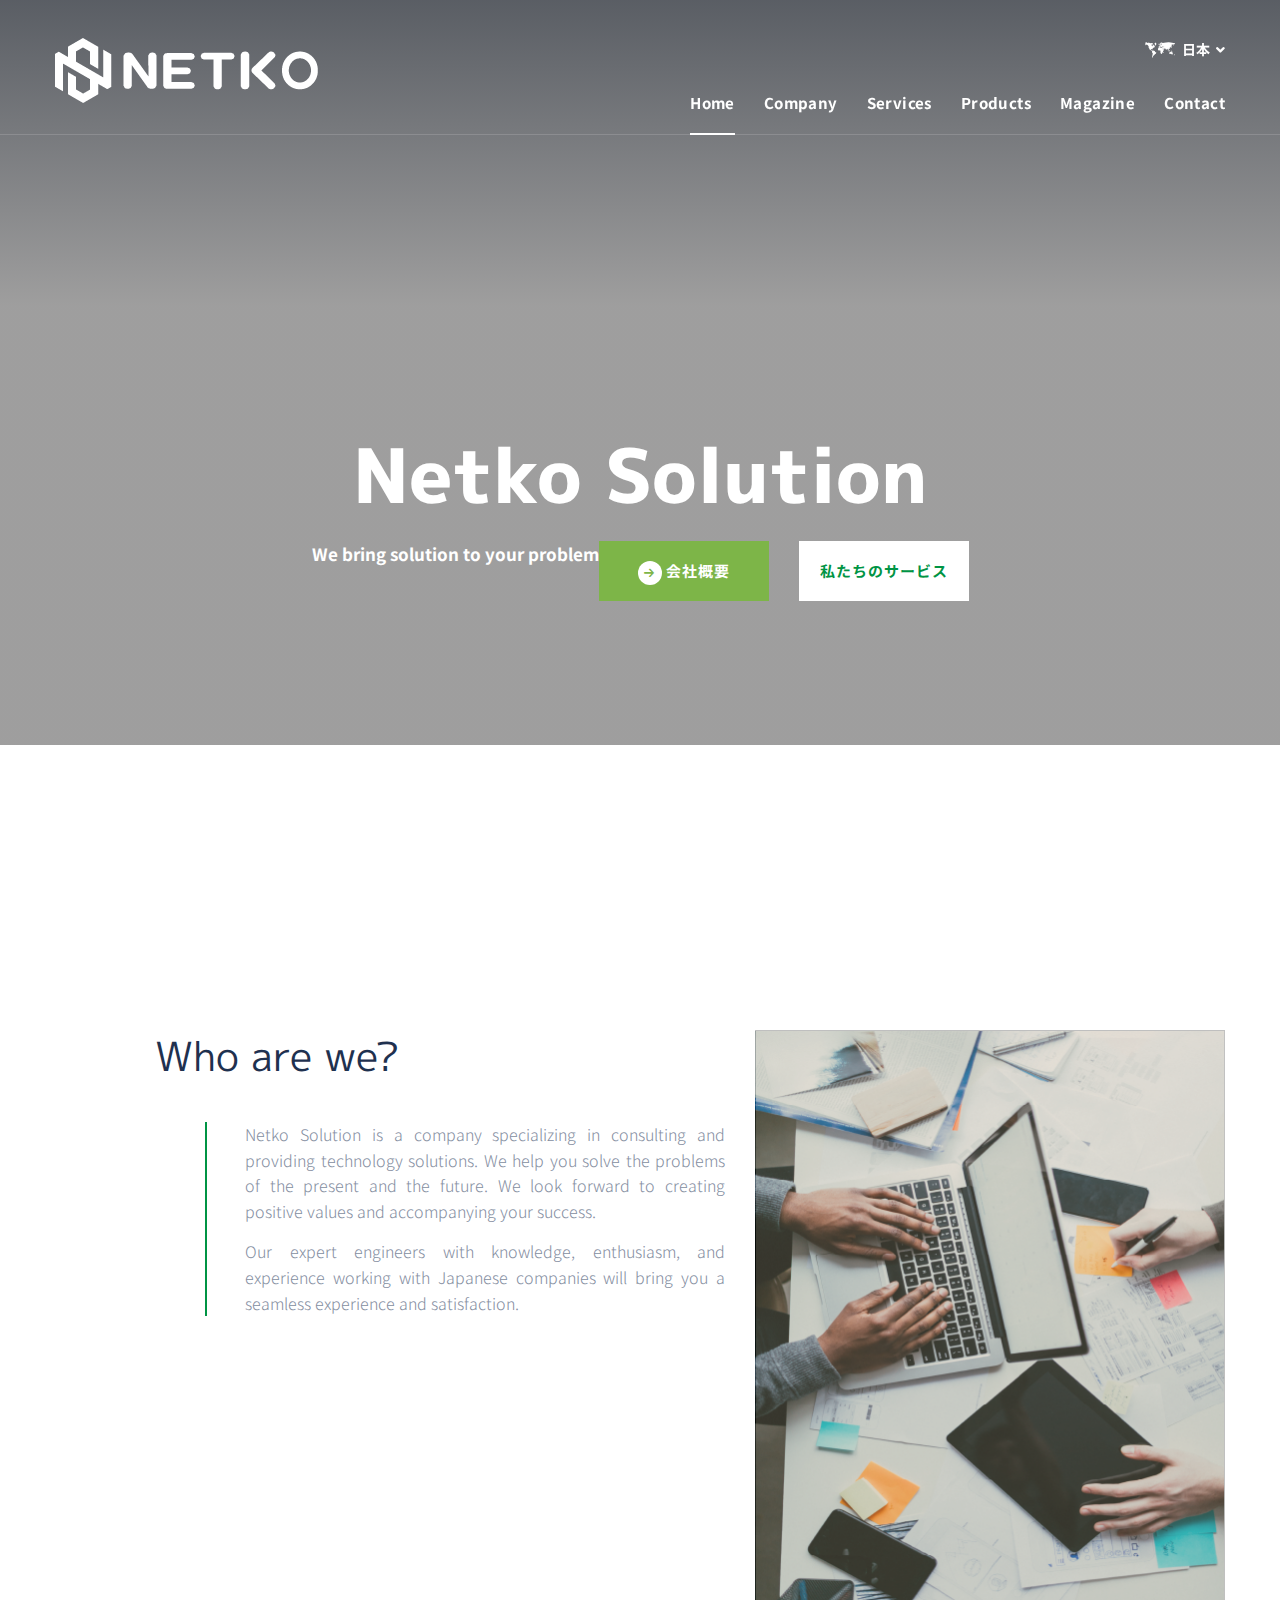
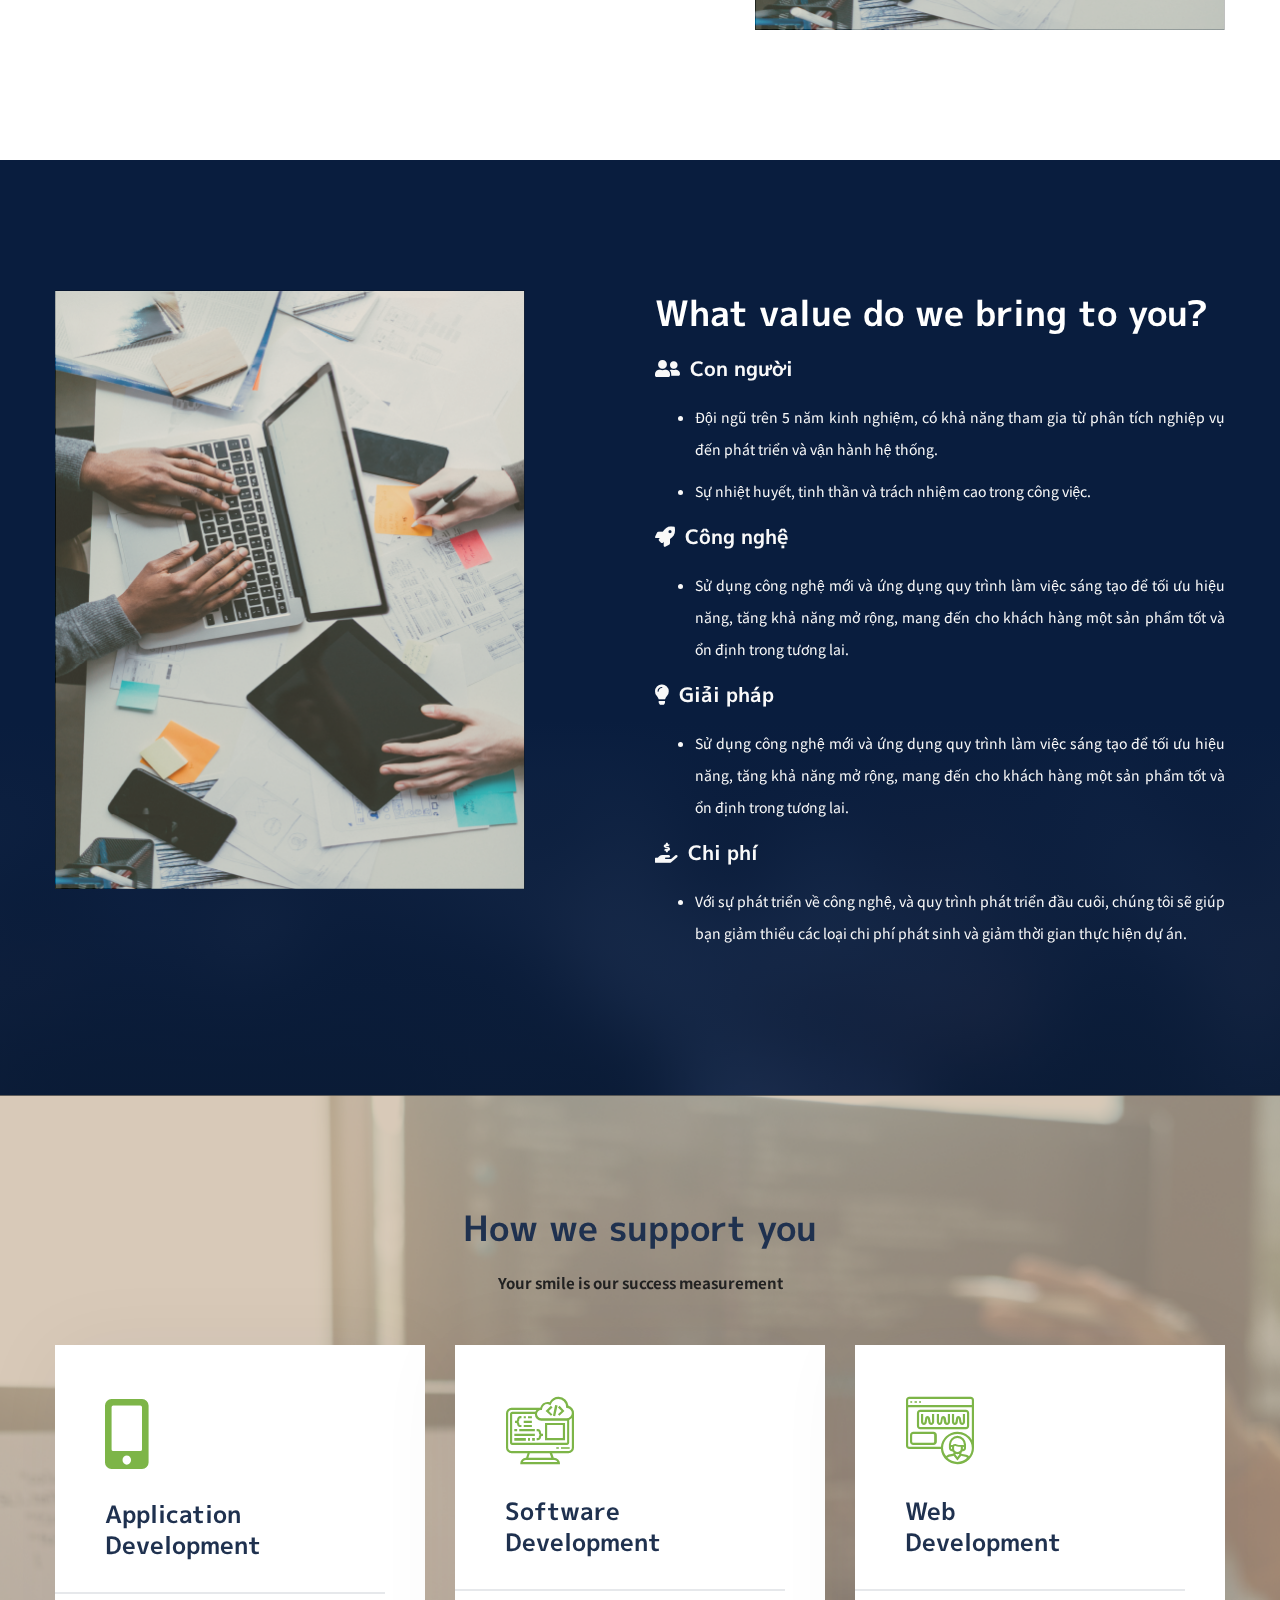
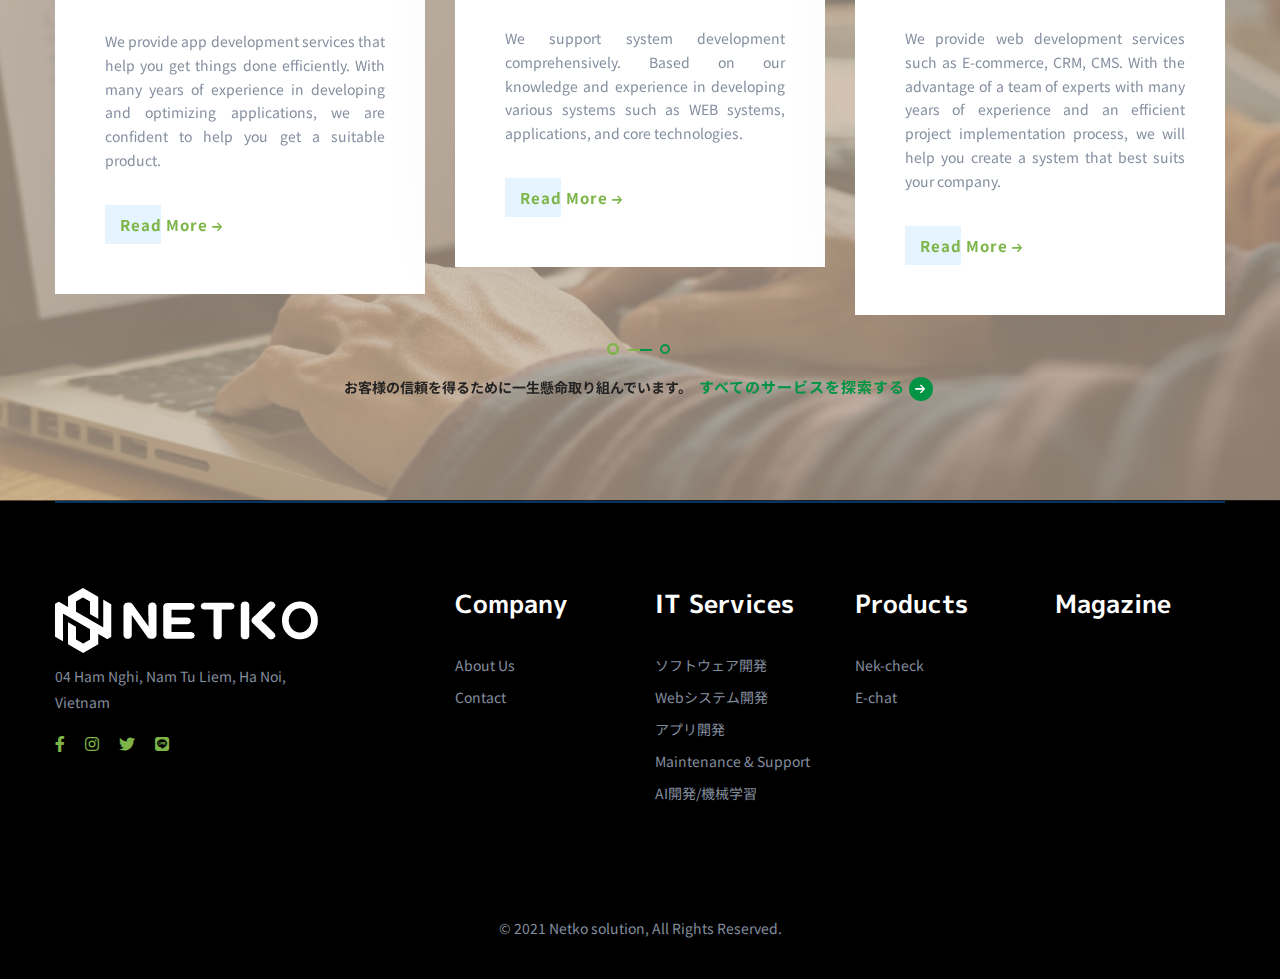
==== index.html @ a10a3f1c "fix feature layout 1" ====
<!DOCTYPE html>
<html lang="en">

<head>
  <meta charset="UTF-8" />
  <meta name="viewport" content="width=device-width, initial-scale=1.0" />
  <meta http-equiv="X-UA-Compatible" content="ie=edge" />
  <meta name="description" content="DataSoft  IT Solutions &  Services Template">
  <link href="assets/images/netko-img/logo-small.png" rel="icon">
  <title>Top - 合資会社 NETKO SOLUTION</title>

<link rel="preconnect" href="https://fonts.googleapis.com">
<link rel="preconnect" href="https://fonts.gstatic.com" crossorigin>
<link href="https://fonts.googleapis.com/css2?family=M+PLUS+1p:wght@100;300;400;500;700;800;900&family=Noto+Sans+JP:wght@100;300;400;500;700;900&display=swap" rel="stylesheet">
  <link rel="stylesheet" href="https://use.fontawesome.com/releases/v5.1.1/css/all.css">
  <link rel="stylesheet" href="assets/css/libraries.css">
  <link rel="stylesheet" href="assets/css/style.css">
</head>

<body>
  <div class="wrapper">
    <div class="preloader">
      <div class="loading"><span></span><span></span><span></span><span></span></div>
    </div><!-- /.preloader -->

    <!-- =========================
        Header
    =========================== -->
    <header class="header header-transparent header-full">
      <nav class="navbar navbar-expand-lg sticky-navbar">
        <div class="container">
          <a class="navbar-brand" href="index.html">
            <img src="assets/images/netko-img/logo-light-7.png" class="logo-light" alt="logo">
            <img src="assets/images/netko-img/logo-7.png" class="logo-dark" alt="logo">
          </a>
          <button class="navbar-toggler" type="button">
            <span class="menu-lines"><span></span></span>
          </button>
          <div class="header__top-right">
            <ul class="list-unstyled d-flex justify-content-end align-items-center mb-0">
              <li>
                <div class="dropdown lang-dropdown">
                  <button class="dropdown-toggle lang-dropdown-toggle" id="langDropdown" data-toggle="dropdown">
                    <i class="icon-map"></i><span>日本</span>
                  </button>
                  <div class="dropdown-menu" aria-labelledby="langDropdown">
                    <a class="dropdown-item" href="#">English</a>
                    <a class="dropdown-item" href="#">Tiếng Việt</a>
                  </div>
                </div>
              </li>
            </ul>
          </div><!-- /.header-top-right -->
          <div class="collapse navbar-collapse" id="mainNavigation">
            <ul class="navbar-nav ml-auto">
              <li class="nav__item has-dropdown">
                <a href="index.html" class="dropdown-toggle nav__item-link active">Home</a>
              </li><!-- /.nav-item -->
              <li class="nav__item has-dropdown">
                <a href="about.html" class="dropdown-toggle nav__item-link">Company</a>
              </li><!-- /.nav-item -->

              <li class="nav__item has-dropdown">
                <a href="#" data-toggle="dropdown" class="dropdown-toggle nav__item-link">Services</a>
                <ul class="dropdown-menu wide-dropdown-menu">
                  <li class="nav__item">
                    <div class="row mx-0">
                      <div class="col-sm-6 dropdown-menu-col">
                        <a href="it-services.html" class="nav__item-link dropdown-menu-title">IT Services</a>
                        <ul class="nav flex-column">
                          <li class="nav__item"><a class="nav__item-link" href="it-solutions-single.html">>ソフトウェア開発</a>
                          </li> <!-- /.nav-item -->
                          <li class="nav__item"><a class="nav__item-link" href="it-solutions-single.html">Webシステム開発</a>
                          </li> <!-- /.nav-item -->
                          <li class="nav__item"><a class="nav__item-link" href="it-solutions-single.html">アプリ開発</a>
                          </li> <!-- /.nav-item -->
                          <li class="nav__item"><a class="nav__item-link" href="it-solutions-single.html">才能チーム</a>
                          </li> <!-- /.nav-item -->
                        </ul>
                      </div><!-- /.col-sm-6 -->
                      <div class="col-sm-6 dropdown-menu-col">
                        <a href="industries.html" class="nav__item-link dropdown-menu-title">IT Solutions</a>
                        <ul class="nav flex-column">
                          <li class="nav__item"><a class="nav__item-link"
                              href="industries-single-industry.html">AI開発/機械学習</a></li> <!-- /.nav-item -->
                          <li class="nav__item"><a class="nav__item-link"
                              href="industries-single-industry.html">E-Commerce (ECサイト)</a></li> <!-- /.nav-item -->
                      </div><!-- /.col-sm-6 -->
                    </div><!-- /.row -->
                  </li><!-- /.nav-item -->
                </ul><!-- /.dropdown-menu -->
              </li><!-- /.nav-item -->

              <li class="nav__item has-dropdown">
                <a href="#" data-toggle="dropdown" class="dropdown-toggle nav__item-link">Products</a>
                <ul class="dropdown-menu">
                  <li class="nav__item">
                    <a href="case-studies-grid.html" class="nav__item-link">Nek-Check</a>
                  </li><!-- /.nav-item -->
                  <li class="nav__item">
                    <a href="case-studies-modern.html" class="nav__item-link">E-chat</a>
                  </li><!-- /.nav-item -->
                </ul><!-- /.dropdown-menu -->
              </li><!-- /.nav-item -->

              <li class="nav__item has-dropdown">
                <a href="#" data-toggle="dropdown" class="dropdown-toggle nav__item-link">Magazine</a>
              </li><!-- /.nav-item -->
              <li class="nav__item">
                <a href="contact-us.html" class="nav__item-link">Contact</a>
              </li><!-- /.nav-item -->
            </ul><!-- /.navbar-nav -->
            <button class="close-mobile-menu d-block d-lg-none"><i class="fas fa-times"></i></button>
          </div><!-- /.navbar-collapse -->
        </div><!-- /.container -->
      </nav><!-- /.navabr -->
    </header><!-- /.Header -->

    <!-- ============================
        Slider
    ============================== -->
    <section class="slider">
      <div class="slide-item align-v-h bg-overlay bg-overlay-gradient">
        <div class="bg-video">
          <video autoplay loop muted>
            <source type="video/mp4" src="/assets/images/netko-img/intro-2.mp4">
          </video>
        </div>
        <div class="container">
          <div class="row align-items-center justify-content-center">
            <div class="col-sm-12 col-md-12 col-lg-12 col-xl-7">
              <div class="slide__content row d-flex justify-content-center">
                <h2 class="slide__title">Netko Solution</h2> <!--Enthusiastic. effective -->
                <div><p class="slide__desc">We bring solution to your problem</p></div>
                 <!--We bring solution to your problem-->
                <div class="d-flex flex-wrap align-items-center justify-content-center">
                  <a href="about-us.html" class="btn btn__primary btn__prim ary-style2 mr-30">
                    <i class="icon-arrow-right"></i>
                    <span>会社概要</span> <!--About us-->
                  </a>
                  <a href="it-services.html" class="btn btn__white">私たちのサービス</a> <!--Our services-->
                </div>
              </div><!-- /.slide-content -->
            </div><!-- /.col-xl-7 -->
          </div><!-- /.row -->
        </div><!-- /.container -->
      </div><!-- /.slide-item -->
    </section><!-- /.slider -->

    <!-- ========================
      About Layout 2
    =========================== -->
    <section class="about-layout2 pt-130 pb-90">
      <div class="container">
        <div class="row benefit__content">
          <div class="col-sm-12 col-md-12 col-lg-12 col-xl-6 offset-xl-1">
            <div class="heading-layout2 mb-40">
              <h3 class="heading__title font-weight-normal">Who are we?</h3>
            </div><!-- /heading -->
            <div class="about-text-wrapper">
              <div class="about__Text">
                <p class="font-weight-light text-justify">Netko Solution is a company specializing in consulting and providing technology solutions. 
                  We help you solve the problems of the present and the future. We look forward to creating positive values and accompanying your success.</p>
                <p class="font-weight-light text-justify">Our expert engineers with knowledge, enthusiasm, and experience working with Japanese companies 
                  will bring you a seamless experience and satisfaction.</p>
              </div>
            </div>
          </div><!-- /.col-xl-7 -->
          <div class="col-sm-12 col-md-12 col-lg-12 col-xl-5">
            <div class="about__img mb-40">
              <img src="assets/images/netko-img/home-2.png" alt="about">
            </div><!-- /.about-img -->
          </div><!-- /.col-xl-5 -->
        </div><!-- /.row -->
      </div><!-- /.container -->
    </section><!-- /.About Layout 2 -->

    <!-- ======================
    Features Layout 1
    ========================= -->
    <section class="features-layout1 bg-overlay bg-overlay-secondary-gradient pt-130 pb-130">
      <div class="bg-img"><img src="assets/images/banners/4.jpg" alt="background"></div>
      <div class="container">
        <div class="row benefit__content">
          <div class="col-sm-12 col-md-12 col-lg-5">
            <div class="about__img">
              <img src="assets/images/netko-img/home-2.png" alt="about">
            </div><!-- /.about-img -->
          </div>
          <div class="col-sm-12 col-md-12 col-lg-6">
            <div class="sticky-top">
              <h3 class="heading__title color-white">What value do we bring to you?
              </h3>
              <h5 class="heading__keyword color-gray mb-20"><i class="fas fa-user-friends mr-10"></i>Con người</h5>
              <ul ckass="mb-20">
                <li class="heading__desc color-gray text-justify mb-10">
                  Đội ngũ trên 5 năm kinh nghiệm, có khả năng tham gia từ phân tích nghiệp vụ đến phát triển và vận hành hệ thống.
                </li>
                <li class="heading__desc color-gray text-justify">
                  Sự nhiệt huyết, tinh thần và trách nhiệm cao trong công việc.
                </li>
              </ul>
              <h5 class="heading__keyword color-gray mb-20"><i class="fas fa-rocket mr-10"></i>Công nghệ</h5>
              <ul ckass="mb-20">
                <li class="heading__desc color-gray text-justify">
                  Sử dụng công nghệ mới và ứng dụng quy trình làm việc sáng tạo để tối ưu hiệu năng, tăng khả năng mở rộng, 
                  mang đến cho khách hàng một sản phẩm tốt và ổn định trong tương lai.
                </li>
              </ul>
              <h5 class="heading__keyword color-gray mb-20"><i class="fas fa-lightbulb mr-10"></i>Giải pháp</h5>
              <ul ckass="mb-20">
                <li class="heading__desc color-gray text-justify">
                  Sử dụng công nghệ mới và ứng dụng quy trình làm việc sáng tạo để tối ưu hiệu năng, tăng khả năng mở rộng, 
                  mang đến cho khách hàng một sản phẩm tốt và ổn định trong tương lai.
                </li>
              </ul>
              <h5 class="heading__keyword color-gray mb-20"><i class="fas fa-hand-holding-usd mr-10"></i>Chi phí</h5>
              <ul ckass="mb-20">
                <li class="heading__desc color-gray text-justify">
                  Với sự phát triển về công nghệ, và quy trình phát triển đầu cuôi, chúng tôi sẽ giúp bạn giảm thiểu các loại chi phí phát sinh và giảm thời gian thực hiện dự án.
                </li>
              </ul>
            </div>
          </div><!-- /col-lg-5 -->
      </div><!-- /.container -->
    </section><!-- /.Features Layout 1 -->


    <!-- ========================
        Services Layout 1
    =========================== -->
    <section class="services-layout1 services-carousel pb-100">
      <div class="bg-img"><img src="assets/images/netko-img/home-3.png" alt="backgrounds"></div>
      <div class="container">
        <div class="row">
          <div class="col-sm-12 col-md-12 col-lg-6 offset-lg-3">
            <div class="heading text-center mb-50">
              <h3 class="heading__title">How we support you</h3>
              <p class="heading__subtitle color-dark font-weight-bold">Your smile is our success measurement</p>
            </div><!-- /.heading -->
          </div><!-- /.col-lg-6 -->
        </div><!-- /.row -->
        <div class="row">
          <div class="col-12">
            <div class="slick-carousel"
              data-slick='{"slidesToShow": 3, "slidesToScroll": 3, "arrows": false, "dots": true, "responsive": [ {"breakpoint": 992, "settings": {"slidesToShow": 2}}, {"breakpoint": 767, "settings": {"slidesToShow": 2}}, {"breakpoint": 480, "settings": {"slidesToShow": 1}}]}'>
              <!-- service item #1 -->
              <div class="service-item">
                <div class="service__icon">
                  <i class="fa fa-mobile-alt"></i>
                </div><!-- /.service__icon -->
                <h4 class="service__title">Application Development</h4>
                <div class="service__content">
                  <p class="service__desc text-justify">We provide app development services that help you get things done efficiently. 
                    With many years of experience in developing and optimizing applications, 
                    we are confident to help you get a suitable product.
                  </p>
                  <a href="it-solutions-single.html" class="btn btn__primary">
                    <span>Read More</span>
                    <i class="icon-arrow-right"></i>
                  </a>
                </div><!-- /.service-content -->
              </div><!-- /.service-item -->
              <!-- service item #2 -->
              <div class="service-item">
                <div class="service__icon">
                  <i class="icon-programming"></i>
                </div><!-- /.service__icon -->
                <h4 class="service__title">Software<br> Development</h4>
                <div class="service__content">
                    <p class="service__desc text-justify">We support
                      system development comprehensively. 
                      Based on our knowledge and experience in developing various systems such as WEB systems, applications, and core technologies.
                  </p>
                  <a href="it-solutions-single.html" class="btn btn__primary">
                    <span>Read More</span>
                    <i class="icon-arrow-right"></i>
                  </a>
                </div><!-- /.service-content -->
              </div><!-- /.service-item -->
              <!-- service item #3 -->              
              <div class="service-item">
                <div class="service__icon">
                  <i class="icon-website"></i>
                </div><!-- /.service__icon -->
                <h4 class="service__title">Web </br> Development</h4>
                <div class="service__content">
                  <p class="service__desc text-justify">We provide web development services such as E-commerce, CRM, CMS. 
                    With the advantage of a team of experts with many years of experience and an efficient project implementation process, 
                    we will help you create a system that best suits your company.</p>
                  <a href="it-solutions-single.html" class="btn btn__primary">
                    <span>Read More</span>
                    <i class="icon-arrow-right"></i>
                  </a>
                </div><!-- /.service-content -->
              </div><!-- /.service-item -->
              <!-- service item #4 -->     
              <div class="service-item">
                <div class="service__icon">
                  <i class="fas fa-users"></i>
                </div><!-- /.service__icon -->
                <h4 class="service__title">Talent Team</h4>
                <div class="service__content">
                  <p class="service__desc text-justify">Not only provide and support you in terms of solutions, 
                    but we also provide personnel for your project. 
                    Utilizing a pool of highly qualified and enthusiastic engineers, Netko will provide you with outstanding people.</p>
                  <a href="it-solutions-single.html" class="btn btn__primary">
                    <span>Read More</span>
                    <i class="icon-arrow-right"></i>
                  </a>
                </div><!-- /.service-content -->
              </div><!-- /.service-item -->
              <!-- service item #5 -->     
              <div class="service-item">
                <div class="service__icon">
                  <i class="icon-network-2"></i>
                </div><!-- /.service__icon -->
                <h4 class="service__title">AI開発/機械学習</h4>
                <div class="service__content">
                  <p class="service__desc text-justify">ソフトウェア開発は、アプリケーション、フレームワーク、
                    またはその他のソフトウェアコンポーネントの作成と保守に関連する、構想、指定、設計、
                    プログラミング、文書化、テスト、およびバグ修正のプロセスです。</p>
                  <a href="it-solutions-single.html" class="btn btn__primary">
                    <span>Read More</span>
                    <i class="icon-arrow-right"></i>
                  </a>
                </div><!-- /.service-content -->
              </div><!-- /.service-item -->
              <!-- service item #6 -->     
              <div class="service-item">
                <div class="service__icon">
                  <i class="icon-programming"></i>
                </div><!-- /.service__icon -->
                <h4 class="service__title">E-Commerce (ECサイト)</h4>
                <div class="service__content">
                  <p class="service__desc text-justify">ソフトウェア開発は、アプリケーション、フレームワーク、
                    またはその他のソフトウェアコンポーネントの作成と保守に関連する、構想、指定、設計、
                    プログラミング、文書化、テスト、およびバグ修正のプロセスです。</p>
                  <a href="it-solutions-single.html" class="btn btn__primary">
                    <span>Read More</span>
                    <i class="icon-arrow-right"></i>
                  </a>
                </div><!-- /.service-content -->
              </div><!-- /.service-item -->                            
            </div><!-- /.carousel -->
          </div><!-- /.col-12 -->
        </div><!-- /.row -->
        <div class="row">
          <div class="col-12 text-center">
            <p class="text__link mt-20 mb-0 color-dark">お客様の信頼を得るために一生懸命取り組んでいます。
              <a href="it-services.html" class="btn btn__secondary btn__link mx-1">
                <span>すべてのサービスを探索する</span> <i class="icon-arrow-right icon-outlined"></i>
              </a>
            </p>
          </div><!-- /.col-lg-6 -->
        </div>
      </div><!-- /.container -->
    </section><!-- /.Services Layout 1 -->
    
    <!-- ========================
        Footer
      ========================== -->
    <footer class="footer bg-secondary">
      <div class="container">
        <div class="footer-primary">
          <div class="row">
            <div class="col-sm-12 col-md-12 col-lg-3 footer-widget footer-widget-about">
              <div class="footer-widget__content">
                <div class="contact-info">
                  <ul class="contact-list list-unstyled">
                    <li class="mb-10">
                      <img src="assets/images/netko-img/logo-light-7.png" class="logo-light" alt="logo">
                    </li>
                    </li>
                    <li class="color-body">04 Ham Nghi, Nam Tu Liem, Ha Noi, Vietnam</li>
                  </ul>
                </div><!-- /.contact-info -->
                <ul class="social-icons list-unstyled mb-0">
                  <li><a href="#"><i class="fab fa-facebook-f"></i></a></li>
                  <li><a href="#"><i class="fab fa-instagram"></i></a></li>
                  <li><a href="#"><i class="fab fa-twitter"></i></a></li>
                  <li><a href="#"><i class="fab fa-line"></i></a></li>
                </ul><!-- /.social-icons -->
              </div><!-- /.footer-widget__content -->
            </div><!-- /.col-xl-2 -->
            <div class="col-sm-6 col-md-6 col-lg-2 offset-lg-1 footer-widget footer-widget-nav">
              <h6 class="footer-widget__title">Company</h6>
              <div class="footer-widget__content">
                <nav>
                  <ul class="list-unstyled">
                    <li><a href="about-us.html">About Us</a></li>
                    <li><a href="contacs.html">Contact</a></li>
                  </ul>
                </nav>
              </div><!-- /.footer-widget__content -->
            </div><!-- /.col-lg-2 -->
            <div class="col-sm-6 col-md-6 col-lg-2 footer-widget footer-widget-nav">
              <h6 class="footer-widget__title">IT Services</h6>
              <div class="footer-widget__content">
                <nav>
                  <ul class="list-unstyled">
                    <li><a href="#">ソフトウェア開発</a></li> <!--software development-->
                    <li><a href="#">Webシステム開発</a></li> <!--Web development-->
                    <li><a href="#">アプリ開発</a></li> <!--mobile app development-->
                    <li><a href="#">Maintenance & Support</a></li> <!--Maintenance & Support-->
                    <li><a href="#">AI開発/機械学習</a></li> 
                  </ul>
                </nav>
              </div><!-- /.footer-widget__content -->
            </div><!-- /.col-lg-2 -->
            <div class="col-sm-6 col-md-6 col-lg-2 footer-widget footer-widget-nav">
              <h6 class="footer-widget__title">Products</h6>
              <div class="footer-widget__content">
                <nav>
                  <ul class="list-unstyled">
                    <li><a href="#">Nek-check</a></li> <!--software development-->
                    <li><a href="#">E-chat</a></li> <!--software development-->
                  </ul>
                </nav>
              </div><!-- /.footer-widget__content -->
            </div><!-- /.col-lg-2 -->
            <div class="col-sm-6 col-md-6 col-lg-2 footer-widget footer-widget-nav">
              <h6 class="footer-widget__title"><a href="#">Magazine</a></h6>
            </div><!-- /.col-lg-2 -->
          </div><!-- /.row -->
        </div><!-- /.footer-primary -->
        <div class="row">
          <div class="col-sm-12 col-md-12 col-lg-12 text-center pb-40">
            <span class="fz-14">&copy; 2021 Netko solution, All Rights Reserved.</span>
          </div><!-- /.col-lg-12 -->
        </div><!-- /.row -->
      </div><!-- /.container -->
    </footer><!-- /.Footer -->
    <button id="scrollTopBtn"><i class="fas fa-long-arrow-alt-up"></i></button>
  </div><!-- /.wrapper -->

  <script src="assets/js/jquery-3.5.1.min.js"></script>
  <script src="assets/js/plugins.js"></script>
  <script src="assets/js/main.js"></script>
</body>

</html>
---- assets/css/style.css ----
/*---------------------------
      Table of Contents
    -------------------------
    
    01- Global Styles
    02- Helper Classes
    03- Background & Colors
    04- Typography
    05- page title 
    06- Buttons
    07- Forms
    08- Tabs
    09- Icons
    10- Breadcrumb
    11- Pagination
    12- Lists
    13- Animations
    14- Header & Navbar 
    15- Accordions
    16- Banners
    17- Footer
    18- Call to Action
    19- Carousel
    20- Slider
    21- Video
    22- Features
    23- Fancybox
    24- portfolio
    25- Team
    26- Testimonials
    27- Clients
    28- Blog
    29- Contact
    29.1 - Privacy Policy
    30- Pricing
    31- Counters
    32- Sidebar
    33- About
    34- Banners
    35- Careers
    36- Services
    37- Work Process
    38- Added by RV
    
----------------------------*/
/*-------------------------- 
      Global Styles
---------------------------*/
body {
  -webkit-font-smoothing: antialiased;
  -moz-osx-font-smoothing: grayscale;
  background-color: #ffffff;
  font-family: "Noto Sans JP", sans-serif;
  font-size: 16px;
  color: #848e9f;
  overflow-x: hidden;
}


::-moz-selection {
  background-color: #7DB548;
  color: #ffffff;
}

::selection {
  background-color: #7DB548;
  color: #ffffff;
}

a {
  color: #7DB548;
  -webkit-transition: color 0.3s ease;
  transition: color 0.3s ease;
}

a:hover {
  color: #009444;
  text-decoration: none;
}

section {
  position: relative;
  padding-top: 110px;
  padding-bottom: 110px;
}

img {
  max-width: 100%;
}

/*-------------------------
     RESET Default Styles
 --------------------------*/
* {
  outline: none;
}

button {
  border: none;
  padding: 0;
}

button,
button:focus,
.form-control,
.form-control:focus {
  outline: none;
  background-color: transparent;
  -webkit-box-shadow: none;
  -ms-box-shadow: none;
  -o-box-shadow: none;
  box-shadow: none;
}

textarea {
  resize: none;
}

select {
  background-color: transparent;
}

@media (min-width: 1200px) {
  .container {
    max-width: 1200px;
  }
}

@media (min-width: 768px) and (max-width: 1200px) {
  .container {
    max-width: 100%;
  }
}

@media (min-width: 320px) and (max-width: 767px) {
  html,
  body {
    overflow-x: hidden;
  }
}

/*----------------------------
      Helper Classes
----------------------------*/
.sticky-top {
  z-index: 500;
}

.row-no-gutter {
  margin-left: 0;
  margin-right: 0;
}

.row-no-gutter > [class*="col"] {
  padding-right: 0;
  padding-left: 0;
}

.inner-padding {
  padding: 65px;
}

.box-shadow-none {
  -webkit-box-shadow: none !important;
          box-shadow: none !important;
}

.background-banner {
  min-height: 500px;
}

.bg-size-auto {
  background-size: auto !important;
}

.bg-top-right {
  background-position: top right !important;
}

.bg-no-repeat {
  background-repeat: no-repeat !important;
}

.bg-bottom-center {
  background-position: bottom center !important;
}

.width-auto {
  width: auto !important;
}

.fz-13 {
  font-size: 13px !important;
}

.fz-14 {
  font-size: 14px !important;
}

.fz-16 {
  font-size: 16px !important;
}

.fz-25 {
  font-size: 25px !important;
}

.font-secondary {
  font-family: "Noto Sans JP", sans-serif;
}

.lh-1 {
  line-height: 1 !important;
}

.list-inline > li {
  display: inline-block;
}

.align-v {
  display: -webkit-box !important;
  display: -ms-flexbox !important;
  display: flex !important;
  -webkit-box-align: center !important;
      -ms-flex-align: center !important;
          align-items: center !important;
}

.align-v-h {
  display: -webkit-box !important;
  display: -ms-flexbox !important;
  display: flex !important;
  -webkit-box-pack: center !important;
      -ms-flex-pack: center !important;
          justify-content: center !important;
  -webkit-box-align: center !important;
      -ms-flex-align: center !important;
          align-items: center !important;
}

.border-top {
  border-top: 1px solid #e7ebef !important;
}

.border-bottom {
  border-bottom: 1px solid #e7ebef !important;
}

/*----------------------
     Dividers 
------------------------*/
.divider {
  display: inline-block;
  position: relative;
  width: 50px;
  height: 2px;
  background-color: #e7ebef;
}

.divider-sm {
  width: 20px;
  height: 2px;
}

.divider-xl {
  width: 130px;
}

.divider-primary {
  background-color: #7DB548;
}

.divider-secondary {
  background-color: #009444;
}

.divider-white {
  background-color: #ffffff;
}

.minwidth-120 {
  min-width: 120px !important;
}

.minwidth-170 {
  min-width: 170px !important;
}

.z-index-2 {
  z-index: 2 !important;
}

.mt--50 {
  margin-top: -50px;
}

.mt--80 {
  margin-top: -80px;
}

.mt--90 {
  margin-top: -90px;
}

.mt--100 {
  margin-top: -80px;
}

.mt--120 {
  margin-top: -120px;
}

.mt--130 {
  margin-top: -130px;
}

.mt--140 {
  margin-top: -140px;
}

.mt--170 {
  margin-top: -170px;
}

.mt--200 {
  margin-top: -200px;
}

.mt--210 {
  margin-top: -210px;
}

/*  margin Top */
.mt-0 {
  margin-top: 0 !important;
}

.mt-5 {
  margin-top: 5px !important;
}

.mt-10 {
  margin-top: 10px !important;
}

.mt-20 {
  margin-top: 20px !important;
}

.mt-30 {
  margin-top: 30px !important;
}

.mt-40 {
  margin-top: 40px !important;
}

.mt-50 {
  margin-top: 50px !important;
}

.mt-60 {
  margin-top: 60px !important;
}

.mt-70 {
  margin-top: 70px !important;
}

.mt-80 {
  margin-top: 80px !important;
}

.mt-90 {
  margin-top: 90px !important;
}

.mt-100 {
  margin-top: 100px !important;
}

.mt-120 {
  margin-top: 120px !important;
}

.mt-150 {
  margin-top: 150px !important;
}

/* Margin Bottom */
.mb-0 {
  margin-bottom: 0 !important;
}

.mb-5 {
  margin-bottom: 5px !important;
}

.mb-10 {
  margin-bottom: 10px !important;
}

.mb-15 {
  margin-bottom: 15px !important;
}

.mb-20 {
  margin-bottom: 20px !important;
}

.mb-25 {
  margin-bottom: 25px !important;
}

.mb-30 {
  margin-bottom: 30px !important;
}

.mb-40 {
  margin-bottom: 40px !important;
}

.mb-45 {
  margin-bottom: 45px !important;
}

.mb-50 {
  margin-bottom: 50px !important;
}

.mb-60 {
  margin-bottom: 60px !important;
}

.mb-70 {
  margin-bottom: 70px !important;
}

.mb-80 {
  margin-bottom: 80px !important;
}

.mb-90 {
  margin-bottom: 90px !important;
}

.mb-100 {
  margin-bottom: 100px !important;
}

.mb-120 {
  margin-bottom: 120px !important;
}

.mb-130 {
  margin-bottom: 130px !important;
}

.mt--100 {
  margin-top: -100px;
}

/* Margin Right */
.mr-0 {
  margin-right: 0 !important;
}
.mr-10 {
  margin-right: 10px !important;
}
.mr-20 {
  margin-right: 20px !important;
}

.mr-30 {
  margin-right: 30px !important;
}

.mr-40 {
  margin-right: 40px !important;
}

.mr-50 {
  margin-right: 50px !important;
}

/* Margin Left */
.ml-0 {
  margin-left: 0 !important;
}

.ml-20 {
  margin-left: 20px !important;
}

.ml-30 {
  margin-left: 30px !important;
}

.ml-40 {
  margin-left: 40px !important;
}

.ml-50 {
  margin-left: 50px !important;
}

/* padding Top */
.pb-10 {
  padding-top: 10px !important;
}

.pt-20 {
  padding-top: 20px !important;
}

.pt-30 {
  padding-top: 30px !important;
}

.pt-40 {
  padding-top: 40px !important;
}

.pt-50 {
  padding-top: 50px !important;
}

.pt-60 {
  padding-top: 60px !important;
}

.pt-70 {
  padding-top: 70px !important;
}

.pt-80 {
  padding-top: 80px !important;
}

.pt-90 {
  padding-top: 90px !important;
}

.pt-100 {
  padding-top: 100px !important;
}

.pt-110 {
  padding-top: 110px !important;
}

.pt-120 {
  padding-top: 120px !important;
}

.pt-130 {
  padding-top: 130px !important;
}

.pt-140 {
  padding-top: 140px !important;
}

.pt-150 {
  padding-top: 150px !important;
}

.pt-170 {
  padding-top: 170px !important;
}

/*  Padding Bottom */
.pb-10 {
  padding-bottom: 10px !important;
}

.pb-20 {
  padding-bottom: 20px !important;
}

.pb-30 {
  padding-bottom: 30px !important;
}

.pb-40 {
  padding-bottom: 40px !important;
}

.pb-50 {
  padding-bottom: 50px !important;
}

.pb-60 {
  padding-bottom: 60px !important;
}

.pb-70 {
  padding-bottom: 70px !important;
}

.pb-80 {
  padding-bottom: 80px !important;
}

.pb-90 {
  padding-bottom: 90px !important;
}

.pb-100 {
  padding-bottom: 100px !important;
}

.pb-110 {
  padding-bottom: 110px !important;
}

.pb-120 {
  padding-bottom: 120px !important;
}

.pb-130 {
  padding-bottom: 130px !important;
}

.pb-140 {
  padding-bottom: 140px !important;
}

.pb-150 {
  padding-bottom: 150px !important;
}

.pb-170 {
  padding-bottom: 170px !important;
}

.pb-120 {
  padding-bottom: 120px !important;
}

.pb-220 {
  padding-bottom: 220px !important;
}

/* padding Right */
.pr-0 {
  padding-right: 0 !important;
}

.pr-15 {
  padding-right: 15px !important;
}

.pr-20 {
  padding-right: 20px !important;
}

.pr-30 {
  padding-right: 30px !important;
}

.pr-50 {
  padding-right: 50px !important;
}

.pr-60 {
  padding-right: 60px !important;
}

.pr-70 {
  padding-right: 70px !important;
}

.pr-100 {
  padding-right: 100px !important;
}

/* padding Left */
.pl-0 {
  padding-left: 0 !important;
}

.pl-15 {
  padding-left: 15px !important;
}

.pl-20 {
  padding-left: 20px !important;
}

.pl-30 {
  padding-left: 30px !important;
}

.pl-50 {
  padding-left: 50px !important;
}

.pl-60 {
  padding-left: 60px !important;
}

.pl-70 {
  padding-left: 70px !important;
}

.pl-100 {
  padding-left: 100px !important;
}

.max-width-1300 {
  max-width: 1300px !important;
}

@media (min-width: 1500px) {
  .inner-padding {
    padding: 110px;
  }
}

@media (max-width: 1200px) {
  .inner-padding {
    padding: 30px !important;
  }
}

@media (max-width: 992px) {
  .mt-30 {
    margin-top: 20px !important;
  }
  .mt-40 {
    margin-top: 20px !important;
  }
  .mt-50 {
    margin-top: 25px !important;
  }
  .mt-60 {
    margin-top: 30px !important;
  }
  .mt-70 {
    margin-top: 35px !important;
  }
  .mt-80 {
    margin-top: 40px !important;
  }
  .mt-90 {
    margin-top: 45px !important;
  }
  .mt-100 {
    margin-top: 50px !important;
  }
  .mt-120 {
    margin-top: 60px !important;
  }
  .mt-150 {
    margin-top: 75px !important;
  }
  .mb-30 {
    margin-bottom: 15px !important;
  }
  .mb-40 {
    margin-bottom: 20px !important;
  }
  .mb-50 {
    margin-bottom: 25px !important;
  }
  .mb-60 {
    margin-bottom: 30px !important;
  }
  .mb-70 {
    margin-bottom: 35px !important;
  }
  .mb-80 {
    margin-bottom: 40px !important;
  }
  .mb-90 {
    margin-bottom: 45px !important;
  }
  .mb-100 {
    margin-bottom: 50px !important;
  }
  .mb-120 {
    margin-bottom: 60px !important;
  }
  .mb-130 {
    margin-bottom: 65px !important;
  }
  /* Margin Right */
  .mr-30 {
    margin-right: 15px !important;
  }
  .mr-40 {
    margin-right: 20px !important;
  }
  .mr-50 {
    margin-right: 25px !important;
  }
  /* Margin Left */
  .ml-30 {
    margin-left: 15px !important;
  }
  .ml-40 {
    margin-left: 20px !important;
  }
  .ml-50 {
    margin-left: 25px !important;
  }
  /* padding Top */
  .pt-30 {
    padding-top: 15px !important;
  }
  .pt-40 {
    padding-top: 20px !important;
  }
  .pt-50 {
    padding-top: 25px !important;
  }
  .pt-60 {
    padding-top: 30px !important;
  }
  .pt-70 {
    padding-top: 35px !important;
  }
  .pt-80 {
    padding-top: 40px !important;
  }
  .pt-90 {
    padding-top: 45px !important;
  }
  .pt-100 {
    padding-top: 50px !important;
  }
  .pt-110 {
    padding-top: 55px !important;
  }
  .pt-120 {
    padding-top: 60px !important;
  }
  .pt-130 {
    padding-top: 70px !important;
  }
  .pt-140 {
    padding-top: 70px !important;
  }
  .pt-150 {
    padding-top: 75px !important;
  }
  .pt-160 {
    padding-top: 80px !important;
  }
  .pt-170 {
    padding-top: 85px !important;
  }
  /*  Padding Bottom */
  .pb-30 {
    padding-bottom: 15px !important;
  }
  .pb-40 {
    padding-bottom: 20px !important;
  }
  .pb-50 {
    padding-bottom: 25px !important;
  }
  .pb-60 {
    padding-bottom: 30px !important;
  }
  .pb-70 {
    padding-bottom: 35px !important;
  }
  .pb-80 {
    padding-bottom: 40px !important;
  }
  .pb-90 {
    padding-bottom: 45px !important;
  }
  .pb-100 {
    padding-bottom: 50px !important;
  }
  .pb-110 {
    padding-bottom: 55px !important;
  }
  .pb-120 {
    padding-bottom: 60px !important;
  }
  .pb-130 {
    padding-bottom: 65px !important;
  }
  .pb-140 {
    padding-bottom: 70px !important;
  }
  .pb-150 {
    padding-bottom: 75px !important;
  }
  .pb-160 {
    padding-bottom: 80px !important;
  }
  .pb-170 {
    padding-bottom: 85px !important;
  }
}

/* Medium Devices */
@media (min-width: 768px) and (max-width: 991px) {
  section {
    padding-top: 60px;
    padding-bottom: 60px;
  }
}

/* Mobile Phones and tablets */
@media (min-width: 320px) and (max-width: 767px) {
  section {
    padding-top: 50px;
    padding-bottom: 50px;
  }
  .inner-padding {
    padding: 20px !important;
  }
  .text-center-xs-sm {
    text-align: center !important;
  }
  .mt-0-xs-sm {
    margin-top: 0 !important;
  }
}

/*-------------------------
   Background & Colors
--------------------------*/
/* Colors */
.color-white {
  color: #ffffff !important;
}

.color-white-hover:hover {
  color: #ffffff !important;
}

.color-gray {
  color: #f9f9f9 !important;
}

.color-dark {
  color: #222222 !important;
}

.color-primary {
  color: #7DB548 !important;
}

.color-secondary {
  color: #009444 !important;
}

.color-heading {
  color: #1f314f !important;
}

.color-body {
  color: #848e9f !important;
}

.color-netko {
  color: #7DB548 !important;
}

/* backgrounds */
.bg-white {
  background-color: #ffffff !important;
}

.bg-gray {
  background-color: #f9f9f9 !important;
}

.bg-dark {
  background-color: #222222 !important;
}

.bg-heading {
  background-color: #1f314f !important;
}

.bg-primary {
  background-color: #7DB548 !important;
}

.bg-secondary {
  background-color: #000000 !important;
}

.bg-img {
  position: relative;
  z-index: 1;
}

.background-size-auto {
  background-size: auto !important;
}

.bg-parallax {
  background-attachment: fixed;
}

.bg-overlay:before {
  content: '';
  position: absolute;
  top: 0;
  right: 0;
  bottom: 0;
  left: 0;
  width: 100%;
  height: 100%;
  z-index: -1;
  background-color: rgba(27, 26, 26, 0.25);
}

.bg-overlay-2:before {
  background-color: rgba(27, 26, 26, 0.15);
}

.bg-overlay-3:before {
  background-color: rgba(27, 26, 26, 0.05);
}

.bg-overlay-gradient:before {
  background-color: transparent;
  opacity: 0.65;
  background-image: -webkit-gradient(linear, left top, left bottom, from(#010711), color-stop(34%, rgba(27, 26, 26, 0.65)));
  background-image: linear-gradient(180deg, #010711 0%, rgba(27, 26, 26, 0.65) 34%);
}

.bg-overlay-secondary-gradient:before {
  background-color: transparent;
  background-image: -webkit-gradient(linear, left top, left bottom, color-stop(60%, #091D3E), to(rgba(9, 29, 62, 0.85)));
  background-image: linear-gradient(180deg, #091D3E 60%, rgba(9, 29, 62, 0.85) 100%);
}

.bg-overlay-primary:before {
  background-color: rgba(0, 146, 255, 0.85);
}

/*-------------------------
   Typography
--------------------------*/
h1,
h2,
h3,
h4,
h5,
h6 {
  color: #1f314f;
  font-family: "M PLUS 1p", sans-serif;
  font-weight: 700;
  line-height: 1.3;
  margin-bottom: 20px;
}

p {
  font-size: 15px;
  line-height: 1.6;
  margin-bottom: 15px;
}

h1 {
  font-size: 52px;
}

h2 {
  font-size: 42px;
}

h3 {
  font-size: 38px;
}

h4 {
  font-size: 32px;
}

h5 {
  font-size: 24px;
}

h6 {
  font-size: 18px;
}

.heading__subtitle {
  font-family: "Noto Sans JP", sans-serif;
  font-size: 15px;
  color: #848e9f;
  margin-bottom: 12px;
}

.heading__title {
  font-size: 35px;
  margin-bottom: 20px;
}

.heading__keyword {
  font-size: 20px;
  margin-bottom: 20px;
}

.heading__title .underlined-text {
  border-bottom: 4px solid #7DB548;
}

.heading__desc {
  font-size: 14px;
  margin-bottom: 0;
  line-height: 2rem;
}

.heading-layout2 .heading__title {
  font-size: 40px;
}

.heading-layout3 .heading__title {
  font-size: 50px;
}

.heading-light .heading__subtitle {
  color: #f9f9f9;
}

.heading-light .heading__subtitle:after {
  background-color: #ffffff;
}

.heading-light .heading__title,
.heading-light .heading__desc {
  color: #ffffff;
}

.text-block__title {
  font-size: 25px;
  margin-bottom: 17px;
}

.privacy-policy .text-block__title {
  font-size: 21px;
  margin-bottom: 15px;
}

.text-block__desc {
  font-size: 16px;
  line-height: 26px;
}

.privacy-policy .text-block__desc {
  margin-bottom: 25px;
}

.privacy-policy .text-block__desc2 {
  font-size: 16px;
  margin-bottom: 10px;
}

.text__link {
  font-size: 14px;
  font-weight: 700;
}

.text__link a:not(.btn) {
  padding-bottom: 2px;
  border-bottom: 2px solid #7DB548;
}

.text__link a:not(.btn).color-secondary {
  border-bottom-color: #009444;
}

.text__link:hover a:not(.btn) {
  color: #009444;
  border-bottom-color: #009444;
}

.text__link:hover a:not(.btn).color-secondary {
  color: #7DB548;
  border-bottom-color: #7DB548;
}

@media (max-width: 992px) {
  .heading__title {
    font-size: 30px;
  }
}

/* Mobile Phones and tablets */
@media (min-width: 320px) and (max-width: 767px) {
  .heading__title {
    font-size: 21px;
    margin-bottom: 10px;
  }
  .heading__subtitle,
  .text__link {
    font-size: 13px;
  }
  .heading__desc {
    font-size: 13px;
  }
  .heading-layout2 .heading__title {
    font-size: 24px;
  }
  .heading-layout3 .heading__title {
    font-size: 26px;
  }
  .text-block__desc {
    font-size: 14px;
    line-height: 24px;
    margin-bottom: 10px;
  }
}

/*-------------------------
    page title 
-------------------------*/
.header-transparent + .page-title {
  margin-top: -135px;
}

.pagetitle__subheading {
  font-size: 15px;
  font-weight: 700;
  color: #f9f9f9;
  display: inline-block;
  margin-bottom: 15px;
}

.pagetitle__heading {
  color: #ffffff;
  font-size: 60px;
  line-height: 1.1;
  margin-bottom: 20px;
}

.pagetitle__heading .text-underlined {
  border-bottom: 4px solid #ffffff;
}

.pagetitle__desc {
  font-size: 17px;
  font-weight: 700;
  color: #f9f9f9;
  margin-bottom: 32px;
}

.page-title {
  padding-top: 260px;
  padding-bottom: 140px;
}

.page-title .breadcrumb-item + .breadcrumb-item::before {
  color: #ffffff;
}

.page-title .breadcrumb-item.active {
  color: #f9f9f9;
}

.page-title .breadcrumb-item a {
  position: relative;
  color: #ffffff;
}

.page-title .breadcrumb-item a:hover {
  color: #7DB548;
}

.page-title .btn:not(.btn__xl) {
  height: 60px;
  line-height: 60px;
}

.page-title-layout2 .pagetitle__heading {
  font-size: 40px;
  line-height: 1.3;
}

.page-title-layout3 {
  padding-bottom: 20px;
}

.page-title-layout4 .pagetitle__desc {
  font-size: 16px;
  max-width: 480px;
  margin: auto;
}

.page-title-layout5 {
  padding-bottom: 215px;
}

.page-title-layout5 .pagetitle__heading {
  font-size: 40px;
  line-height: 1.3;
}

.page-title-layout6 .pagetitle__heading {
  font-size: 32px;
}

.page-title-layout6 .pagetitle__form {
  position: relative;
}

.page-title-layout6 .pagetitle__form .form-control:focus {
  border-color: #009444;
}

.page-title-layout6 .pagetitle__form .btn {
  position: absolute;
  top: 0;
  right: 0;
  width: auto;
  color: #009444;
  padding: 0;
  min-width: 60px;
  height: 60px;
  line-height: 60px;
}

.page-title-layout6 .pagetitle__form .btn::before {
  display: none;
}

.page-title-layout7 .pagetitle__heading {
  font-size: 40px;
  line-height: 1.3;
}

.page-title-layout8 {
  padding-top: 220px;
  padding-bottom: 120px;
}

.page-title-layout8 .pagetitle__heading {
  font-size: 37px;
  font-weight: 700;
  line-height: 1.5;
}

.page-title-layout9 .pagetitle__heading {
  font-size: 55px;
  line-height: 1.3;
}

.page-title-layout9 .pagetitle__desc {
  font-size: 22px;
  font-weight: 400;
}

.page-title-layout9 .cta-banner {
  max-width: 270px;
  padding: 50px 40px;
}

.page-title-layout9 .cta-banner:before {
  content: '';
  position: absolute;
  top: 50px;
  bottom: 50px;
  left: 0;
  width: 2px;
  background-color: #7DB548;
}

.page-title-layout9 .cta-banner .cta__title {
  font-family: "M PLUS 1p", sans-serif;
}

.page-title-layout9 .cta-banner .slick-dots {
  position: static;
  text-align: left;
  margin-left: -17px;
}

.page-title-layout10 .pagetitle__desc {
  font-size: 20px;
}

.page-title-layout11 .pagetitle__subheading {
  padding: 5px 15px;
  border-radius: 3px;
  background-color: #7DB548;
}

.page-title-layout11 .pagetitle__heading {
  font-size: 40px;
  line-height: 1.3;
}

.page-title-layout12 {
  padding-bottom: 120px;
}

.page-title-layout13 {
  padding-bottom: 20px;
}

.page-title-layout13 .pagetitle__icon {
  width: 80px;
  height: 80px;
  display: -webkit-inline-box;
  display: -ms-inline-flexbox;
  display: inline-flex;
  -webkit-box-align: center;
      -ms-flex-align: center;
          align-items: center;
  -webkit-box-pack: center;
      -ms-flex-pack: center;
          justify-content: center;
  border-radius: 4px;
  z-index: 2;
  background-color: #ffffff;
  -webkit-box-shadow: 0px 5px 83px 0px rgba(9, 29, 62, 0.15);
          box-shadow: 0px 5px 83px 0px rgba(9, 29, 62, 0.15);
}

.page-title-layout13 .pagetitle__icon img {
  max-height: 50px;
}

.page-title-layout14 {
  padding-top: 270px;
  padding-bottom: 50px;
}

.page-title-layout15 {
  padding-top: 35px;
  padding-bottom: 35px;
}

.page-title-layout15 .breadcrumb-item a,
.page-title-layout15 .breadcrumb-item + .breadcrumb-item:before {
  color: #009444;
}

.page-title-layout15 .breadcrumb-item.active {
  color: #848e9f;
}

@media (max-width: 1200px) {
  .page-title-layout8 .cta-banner-wrapper {
    margin-top: 30px;
    -webkit-box-pack: start !important;
        -ms-flex-pack: start !important;
            justify-content: flex-start !important;
  }
}

/* Medium Size Devices */
@media (min-width: 768px) and (max-width: 991px) {
  .page-title {
    padding-top: 90px;
    padding-bottom: 90px;
  }
  .page-title .pagetitle__heading {
    font-size: 50px;
  }
}

/* Mobile Phones and tablets */
@media (min-width: 320px) and (max-width: 767px) {
  .page-title {
    padding-top: 50px;
    padding-bottom: 50px;
  }
  .page-title .pagetitle__subheading {
    font-size: 14px;
    font-weight: 500;
    margin-bottom: 10px;
  }
  .page-title .pagetitle__desc {
    font-size: 14px;
    font-weight: 400;
    margin-bottom: 10px;
  }
  .page-title .pagetitle__heading {
    font-size: 28px !important;
    line-height: 1.2;
    margin-bottom: 20px;
  }
  .page-title-layout5 {
    padding-bottom: 115px;
  }
}

/*--------------------
   Buttons
---------------------*/
.btn {
  text-transform: capitalize;
  position: relative;
  z-index: 1;
  font-size: 15px;
  font-weight: 700;
  min-width: 170px;
  height: 60px;
  line-height: 60px;
  text-align: center;
  padding: 0 15px;
  letter-spacing: 1px;
  border: 0;
  border-radius: 0px;
  overflow: hidden;
  -webkit-transition: all 0.3s linear;
  transition: all 0.3s linear;
}

.btn:focus, .btn.active, .btn:active {
  -webkit-box-shadow: none;
  box-shadow: none;
  outline: none;
}

.btn .icon-arrow-right,
.btn .icon-arrow-left {
  width: 24px;
  height: 24px;
  line-height: 24px;
  border-radius: 50%;
  text-align: center;
  display: inline-block;
  -webkit-transition: all 0.3s linear;
  transition: all 0.3s linear;
}

.btn:not(.btn__link):not(.btn__outlined):before {
  content: '';
  position: absolute;
  top: 0;
  left: 0;
  width: 100%;
  height: 100%;
  z-index: -1;
  background-color: #009444;
  -webkit-transform: scaleX(0);
  transform: scaleX(0);
  -webkit-transform-origin: right center;
  transform-origin: right center;
  -webkit-transition: transform 0.24s cubic-bezier(0.37, 0.31, 0.31, 0.9);
  -webkit-transition: -webkit-transform 0.24s cubic-bezier(0.37, 0.31, 0.31, 0.9);
  transition: -webkit-transform 0.24s cubic-bezier(0.37, 0.31, 0.31, 0.9);
  transition: transform 0.24s cubic-bezier(0.37, 0.31, 0.31, 0.9);
  transition: transform 0.24s cubic-bezier(0.37, 0.31, 0.31, 0.9), -webkit-transform 0.24s cubic-bezier(0.37, 0.31, 0.31, 0.9);
}

.btn:not(.btn__link):not(.btn__outlined):hover:before {
  -webkit-transform: scaleX(1);
  transform: scaleX(1);
  -webkit-transform-origin: left center;
  transform-origin: left center;
}

.btn__primary {
  background-color: #7DB548;
  color: #ffffff;
}

.btn__primary .icon-outlined {
  color: #009444;
  border: 1px solid #7DB548;
}

.btn__primary:active, .btn__primary:focus {
  background-color: #7DB548;
  color: #ffffff;
}

.btn__primary .icon-arrow-right,
.btn__primary .icon-arrow-left {
  color: #7DB548;
  background-color: #ffffff;
}

.btn__primary:hover {
  color: #ffffff;
}

.btn__primary:hover .icon-arrow-right,
.btn__primary:hover .icon-arrow-left {
  color: #009444;
  background-color: #ffffff;
}

.btn__primary.btn__outlined {
  background-color: transparent;
  border: 2px solid #7DB548;
  color: #7DB548;
}

.btn__primary.btn__outlined .icon-arrow-right,
.btn__primary.btn__outlined .icon-arrow-left {
  color: #ffffff;
  background-color: #7DB548;
}

.btn__primary.btn__outlined:hover {
  color: #ffffff;
  background-color: #7DB548;
}

.btn__primary.btn__outlined:hover .icon-arrow-right,
.btn__primary.btn__outlined:hover .icon-arrow-left {
  color: #7DB548;
  background-color: #ffffff;
}

.btn__primary-style2:before {
  background-color: #ffffff !important;
}

.btn__primary-style2:hover {
  color: #009444;
}

.btn__primary-style2:hover .icon-arrow-right,
.btn__primary-style2:hover .icon-arrow-left {
  color: #ffffff;
  background-color: #009444;
}

.btn__secondary {
  background-color: #009444;
  color: #ffffff;
}

.btn__secondary:before {
  background-color: #7DB548 !important;
}

.btn__secondary .icon-arrow-right,
.btn__secondary .icon-arrow-left {
  color: #009444;
  background-color: #ffffff;
}

.btn__secondary:hover {
  color: #ffffff;
}

.btn__secondary:hover .icon-arrow-right,
.btn__secondary:hover .icon-arrow-left {
  color: #7DB548;
}

.btn__secondary:active, .btn__secondary:focus {
  background-color: #222222;
  color: #ffffff;
}

.btn__secondary.btn__outlined {
  background-color: transparent;
  border: 2px solid #009444;
  color: #009444;
}

.btn__secondary.btn__outlined .icon-arrow-right,
.btn__secondary.btn__outlined .icon-arrow-left {
  color: #ffffff;
  background-color: #009444;
}

.btn__secondary.btn__outlined:hover {
  color: #ffffff;
  background-color: #009444;
}

.btn__secondary.btn__outlined:hover .icon-arrow-right,
.btn__secondary.btn__outlined:hover .icon-arrow-left {
  color: #009444;
  background-color: #ffffff;
}

.btn__secondary-style2:before {
  background-color: #ffffff !important;
}

.btn__secondary-style2:hover {
  color: #009444;
}

.btn__secondary-style2:hover .icon-arrow-right,
.btn__secondary-style2:hover .icon-arrow-left {
  color: #ffffff;
  background-color: #009444;
}

.btn__white {
  background-color: #ffffff;
  color: #009444;
}

.btn__white:active, .btn__white:focus {
  background-color: #ffffff;
  color: #009444;
}

.btn__white .icon-arrow-right,
.btn__white .icon-arrow-left {
  color: #ffffff;
  background-color: #009444;
}

.btn__white:hover {
  color: #ffffff;
}

.btn__white:hover .icon-arrow-right,
.btn__white:hover .icon-arrow-left {
  color: #009444;
  background-color: #ffffff;
}

.btn__white.btn__outlined {
  background-color: transparent;
  border: 2px solid #ffffff;
  color: #ffffff;
}

.btn__white.btn__outlined .icon-arrow-right,
.btn__white.btn__outlined .icon-arrow-left {
  color: #7DB548;
  background-color: #ffffff;
}

.btn__white.btn__outlined:hover {
  color: #7DB548;
  background-color: #ffffff;
}

.btn__white.btn__outlined:hover .icon-arrow-right,
.btn__white.btn__outlined:hover .icon-arrow-left {
  color: #ffffff;
  background-color: #7DB548;
}

.btn__white-style2 {
  color: #7DB548;
}

.btn__white-style2 .icon-arrow-right,
.btn__white-style2 .icon-arrow-left {
  color: #ffffff;
  background-color: #7DB548;
}

.btn__white-style2:before {
  background-color: #7DB548 !important;
}

.btn__white-style2:hover .icon-arrow-right,
.btn__white-style2:hover .icon-arrow-left {
  color: #7DB548;
  background-color: #ffffff;
}

.btn__outlined {
  background-color: transparent;
}

.btn__link {
  background-color: transparent;
  border-color: transparent;
  min-width: 0;
  line-height: 1;
  height: auto;
  padding: 0;
  border: none;
  border-radius: 0;
}

.btn__link:focus, .btn__link:active {
  background-color: transparent;
}

.btn__link.btn__icon {
  height: auto;
  line-height: 1;
  padding: 0;
}

.btn__link.btn__primary {
  color: #7DB548;
}

.btn__link.btn__primary-style2:hover {
  color: #ffffff;
}

.btn__link.btn__primary.btn__underlined {
  padding-bottom: 3px;
  border-bottom: 2px solid #7DB548;
}

.btn__link.btn__primary:hover {
  color: #222222;
}

.btn__link.btn__primary:hover.btn__underlined {
  border-color: #009444;
}

.btn__link.btn__secondary {
  color: #009444;
}

.btn__link.btn__secondary .icon-arrow-right,
.btn__link.btn__secondary .icon-arrow-left {
  color: #ffffff;
  background-color: #009444;
}

.btn__link.btn__secondary:hover {
  color: #7DB548;
}

.btn__link.btn__secondary:hover .icon-arrow-right,
.btn__link.btn__secondary:hover .icon-arrow-left {
  background-color: #7DB548;
}

.btn__link.btn__white {
  color: #ffffff;
}

.btn__link.btn__white .icon-arrow-right,
.btn__link.btn__white .icon-arrow-left {
  color: #009444;
  background-color: #ffffff;
}

.btn__link.btn__white.btn__underlined {
  padding-bottom: 3px;
  border-bottom: 2px solid #ffffff;
}

.btn__link.btn__white:hover {
  color: #009444;
}

.btn__link.btn__white:hover .icon-arrow-right,
.btn__link.btn__white:hover .icon-arrow-left {
  color: #ffffff;
  background-color: #009444;
}

.btn__link.btn__white:hover.btn__underlined {
  border-color: #009444;
}

.btn__block {
  width: 100%;
}

.btn__icon {
  display: -ms-inline-flexbox;
  display: -webkit-inline-box;
  display: inline-flex;
  -webkit-box-pack: justify;
      -ms-flex-pack: justify;
          justify-content: space-between;
  -ms-flex-align: center;
  -webkit-box-align: center;
          align-items: center;
  padding: 0 20px;
}

.btn__icon i,
.btn__icon span {
  margin: 0 5px;
}

.btn__social {
  height: 54px;
  line-height: 54px;
  width: 54px;
  min-width: 0 !important;
  font-weight: 400;
  color: #ffffff;
  border-radius: 3px;
}

.btn__facebook {
  background-color: #4267b2;
}

.btn__twitter {
  background-color: #1da0f0;
}

.btn__google-plus {
  background-color: #ea4335;
}

.btn__lg {
  min-width: 200px;
}

.btn__xl {
  height: 70px;
  line-height: 70px;
  min-width: 210px;
}

.btn__xxl {
  min-width: 270px;
}

.btn__xhight {
  height: 70px;
  line-height: 70px;
}

/* Mobile Phones and tablets */
@media (min-width: 320px) and (max-width: 767px) {
  .btn:not(.btn__link) {
    font-size: 13px;
    min-width: 120px;
    height: 50px;
    line-height: 50px;
  }
  .btn__icon {
    padding: 0 10px;
  }
}

/*---------------------------
        Forms
----------------------------*/
label {
  font-size: 14px;
  font-weight: 700;
  line-height: 1;
  margin-bottom: 10px;
}

label.error {
  color: red;
  font-size: 14px;
  font-weight: 400;
  margin: 7px 0 0 0;
}

.form-group {
  position: relative;
  margin-bottom: 30px;
}

.form-control {
  height: 60px;
  padding: 0 20px;
  border-radius: 3px;
  background-color: #f1f5fe;
  border: 2px solid transparent;
}

.form-control:focus {
  background-color: #f1f5fe;
  border-color: #7DB548;
}

.form-control::-webkit-input-placeholder {
  color: #848e9f;
}

.form-control:-moz-placeholder {
  color: #848e9f;
}

.form-control::-moz-placeholder {
  color: #848e9f;
}

.form-control:-ms-input-placeholder {
  color: #848e9f;
}

textarea.form-control {
  min-height: 105px;
  padding-top: 10px;
}

.form__title {
  font-size: 18px;
  line-height: 1;
  margin-bottom: 20px;
}

/* Input Radio */
.label-radio {
  display: block;
  position: relative;
  padding-left: 26px;
  margin-bottom: 0;
  cursor: pointer;
  font-size: 13px;
  font-weight: 400;
  color: #848e9f;
}

.label-radio input {
  position: absolute;
  z-index: -1;
  opacity: 0;
}

.radio-indicator {
  position: absolute;
  top: -1px;
  left: 0;
  height: 17px;
  width: 17px;
  background: transparent;
  border: 2px solid #eaeaea;
  border-radius: 50%;
}

.label-radio input:checked ~ .radio-indicator {
  background: transparent;
}

.label-radio:hover input:not([disabled]):checked ~ .radio-indicator,
.label-radio input:checked:focus ~ .radio-indicator {
  background: transparent;
}

.radio-indicator:after {
  content: '';
  position: absolute;
  display: none;
  left: 3px;
  top: 3px;
  height: 7px;
  width: 7px;
  border-radius: 50%;
  background: #7DB548;
}

.label-radio input:checked ~ .radio-indicator:after {
  display: block;
}

.custom-control-label {
  font-weight: 400;
}

.custom-control-label:before {
  position: absolute;
  top: -2px;
  left: -1.5rem;
  width: 1rem;
  height: 1rem;
  pointer-events: none;
  content: "";
  background-color: #fff;
  border: 1px solid #e7ebef;
  border-radius: 0;
}

.custom-control-label:after {
  position: absolute;
  top: 2px;
  left: -20px;
  width: 1rem;
  height: 1rem;
  content: "";
  background: no-repeat 50%/50% 50%;
  border-radius: 1px;
}

.custom-checkbox .custom-control-input:checked ~ .custom-control-label::after {
  background-image: none;
  background-color: #7DB548;
  width: 8px;
  height: 8px;
}

.custom-checkbox .custom-control-label::before {
  border-radius: 0;
}

.custom-control-input:not(:disabled):active ~ .custom-control-label::before {
  background-color: transparent;
  border-color: transparent;
}

.custom-control-input:checked ~ .custom-control-label::before {
  border: 1px solid #e7ebef !important;
  background-color: transparent;
}

.custom-control-input:focus ~ .custom-control-label::before {
  -webkit-box-shadow: none;
          box-shadow: none;
}

input[type=checkbox],
input[type=radio] {
  -webkit-box-shadow: none !important;
          box-shadow: none !important;
}

.nice-select {
  width: 100%;
  margin-bottom: 30px;
}

.nice-select .list {
  width: 100%;
}

.nice-select .current {
  line-height: 60px;
  color: #848e9f;
}

.nice-select .option {
  font-weight: 700;
  color: #848e9f;
}

/* Extra Small Devices */
@media (min-width: 320px) and (max-width: 767px) {
  .form-group,
  .nice-select {
    margin-bottom: 20px;
  }
}

/*--------------------
    Tabs
--------------------*/
.nav-tabs {
  border-bottom: none;
}

.nav-tabs .nav__link {
  display: block;
  position: relative;
  padding: 22px 0;
  margin: 0 30px 0 0;
  text-transform: capitalize;
  font-size: 15px;
  font-weight: 700;
  line-height: 1;
  color: #848e9f;
}

.nav-tabs .nav__link:last-of-type {
  margin-right: 0;
}

.nav-tabs .nav__link:after {
  content: "";
  position: absolute;
  left: 0;
  bottom: 0;
  width: 100%;
  height: 2px;
  background-color: #7DB548;
  -webkit-transform: scale3d(0, 1, 1);
  transform: scale3d(0, 1, 1);
  -webkit-transform-origin: 100% 50%;
  transform-origin: 100% 50%;
  -webkit-transition: transform 2s cubic-bezier(0.2, 1, 0.3, 1);
  -webkit-transition: -webkit-transform 2s cubic-bezier(0.2, 1, 0.3, 1);
  transition: -webkit-transform 2s cubic-bezier(0.2, 1, 0.3, 1);
  transition: transform 2s cubic-bezier(0.2, 1, 0.3, 1);
  transition: transform 2s cubic-bezier(0.2, 1, 0.3, 1), -webkit-transform 2s cubic-bezier(0.2, 1, 0.3, 1);
}

.nav-tabs .nav__link.active, .nav-tabs .nav__link:hover {
  color: #009444;
}

.nav-tabs .nav__link.active:after, .nav-tabs .nav__link:hover:after {
  -webkit-transform: scale3d(1, 1, 1);
  transform: scale3d(1, 1, 1);
  -webkit-transform-origin: 0 50%;
  transform-origin: 0 50%;
}

.nav-tabs-white .nav__link {
  color: #ffffff;
}

.nav-tabs-white .nav__link.active, .nav-tabs-white .nav__link:hover {
  color: #ffffff;
}

.nav-tabs-white .nav__link:after {
  background-color: #fff;
}

/* Mobile Phones and tablets */
@media (min-width: 320px) and (max-width: 767px) {
  .nav-tabs .nav__link {
    font-size: 12px;
    padding: 10px 0;
    margin: 0 15px 0 0;
  }
  .nav-tabs .nav__link:after {
    bottom: 4px;
  }
}

/*------------------- 
    Icons
------------------*/
.social-icons {
  display: -ms-flexbox;
  display: -webkit-box;
  display: flex;
  -ms-flex-wrap: wrap;
  flex-wrap: wrap;
  -ms-flex-align: center;
  -webkit-box-align: center;
          align-items: center;
}

.social-icons li {
  margin-right: 20px;
}

.social-icons li a {
  display: block;
  color: #848e9f;
  -webkit-transition: all 0.4s linear;
  transition: all 0.4s linear;
}

.social-icons li a:hover {
  color: #7DB548;
}

.social-icons li:last-of-type {
  margin-right: 0;
}

.social-icons-light li a {
  color: #ffffff;
}

.social-icons-light li a:hover {
  color: #7DB548;
}

.social-icons-primary li a {
  color: #7DB548;
}

.social-icons-primary li a:hover {
  color: #009444;
}

.icon-arrow-right {
  font-size: 65%;
}

/*-------------------------
    Breadcrumb
--------------------------*/
.breadcrumb {
  padding: 0;
  background-color: transparent;
}

.breadcrumb-item {
  position: relative;
  font-size: 14px;
}

.breadcrumb-item + .breadcrumb-item::before {
  font-family: "Font Awesome 5 Free";
  font-weight: 900;
  content: "\f105";
}

/* Mobile Phones and tablets */
@media (min-width: 320px) and (max-width: 767px) {
  .breadcrumb-item a,
  .breadcrumb-item + .breadcrumb-item {
    font-size: 12px;
  }
}

/*----------------------
    Pagination
-----------------------*/
.pagination li {
  margin-right: 10px;
}

.pagination li:last-child {
  margin-right: 0;
}

.pagination li a {
  font-size: 20px;
  font-weight: 700;
  display: block;
  width: 50px;
  height: 50px;
  line-height: 48px;
  text-align: center;
  border-radius: 3px;
  color: #009444;
  border: 2px solid #e6e8eb;
  background-color: #ffffff;
  -webkit-transition: all 0.3s linear;
  transition: all 0.3s linear;
}

.pagination li a:hover,
.pagination li a.current {
  color: #ffffff;
  border-color: #7DB548;
  background-color: #7DB548;
}

/* Mobile Phones and tablets */
@media (min-width: 320px) and (max-width: 767px) {
  .pagination li a {
    font-size: 16px;
    width: 35px;
    height: 35px;
    line-height: 33px;
  }
}

/*-------------------
    lists
-------------------*/
.contact-list li {
  font-size: 14px;
  margin-bottom: 5px;
}

.contact-list li:last-child {
  margin-bottom: 0;
}

.contact-list li a {
  color: #848e9f;
}

.list-items li {
  position: relative;
  padding-left: 27px;
  font-size: 15px;
  font-weight: 700;
  margin-bottom: 9px;
}

.list-items li:before {
  content: "\f00c";
  font-family: "Font Awesome 5 Free";
  font-weight: 900;
  position: absolute;
  top: 50%;
  left: 0;
  font-size: 9px;
  width: 22px;
  height: 22px;
  line-height: 22px;
  text-align: center;
  border-radius: 50%;
  color: #7DB548;
  -webkit-transform: translateY(-50%);
  transform: translateY(-50%);
}

.list-items-layout2 li {
  padding-left: 33px;
  color: #848e9f;
}

.list-items-layout2 li:before {
  color: #ffffff;
  border-color: #009444;
  background-color: #009444;
}

.list-items-light li {
  color: #ffffff;
}

.list-items-light li:before {
  color: #ffffff;
}

.list-items-light.list-items-layout2 li:before {
  color: #009444;
  border-color: #ffffff;
  background-color: #ffffff;
}

.list-horizontal li {
  -webkit-box-flex: 0;
      -ms-flex: 0 0 50%;
          flex: 0 0 50%;
  max-width: 50%;
}

.borderd-box {
  padding: 27px;
  border-radius: 4px;
  border: 1px solid #e7ebef;
}

@media (max-width: 992px) {
  .list-items-layout2 {
    -ms-flex-direction: column;
    -webkit-box-orient: vertical;
    -webkit-box-direction: normal;
            flex-direction: column;
  }
  .list-items-layout2 li {
    -ms-flex: 0 0 100% !important;
    -webkit-box-flex: 0 !important;
            flex: 0 0 100% !important;
    max-width: 100% !important;
  }
}

/* Extra Small Devices */
@media (min-width: 320px) and (max-width: 767px) {
  .list-items li {
    font-size: 14px;
  }
  .list-horizontal li {
    -webkit-box-flex: 0;
        -ms-flex: 0 0 100%;
            flex: 0 0 100%;
    max-width: 100%;
  }
}

/*------------------------
    Animations
-----------------------*/
/* Header Animation */
@-webkit-keyframes headerAnimation {
  0% {
    opacity: 0.5;
    -webkit-transform: translateY(-100%);
    transform: translateY(-100%);
  }
  100% {
    opacity: 1;
    -webkit-transform: translateY(0);
    transform: translateY(0);
  }
}

@keyframes headerAnimation {
  0% {
    opacity: 0.5;
    -webkit-transform: translateY(-100%);
    transform: translateY(-100%);
  }
  100% {
    opacity: 1;
    -webkit-transform: translateY(0);
    transform: translateY(0);
  }
}

@-webkit-keyframes pulsing {
  0% {
    opacity: 0;
    -webkit-transform: scale(1);
    transform: scale(1);
  }
  40% {
    opacity: .3;
    -webkit-transform: scale(1.2);
    transform: scale(1.2);
  }
  100% {
    opacity: 0;
    -webkit-transform: scale(1.5);
    transform: scale(1.5);
  }
}

@keyframes pulsing {
  0% {
    opacity: 0;
    -webkit-transform: scale(1);
    transform: scale(1);
  }
  40% {
    opacity: .3;
    -webkit-transform: scale(1.2);
    transform: scale(1.2);
  }
  100% {
    opacity: 0;
    -webkit-transform: scale(1.5);
    transform: scale(1.5);
  }
}

@-webkit-keyframes slideTopDown {
  0% {
    -webkit-transform: translateY(0);
    transform: translateY(0);
  }
  100% {
    -webkit-transform: translateY(-6px);
    transform: translateY(-6px);
  }
}

@keyframes slideTopDown {
  0% {
    -webkit-transform: translateY(0);
    transform: translateY(0);
  }
  100% {
    -webkit-transform: translateY(-6px);
    transform: translateY(-6px);
  }
}

@-webkit-keyframes headerAnimation {
  0% {
    opacity: 0;
    -webkit-transform: translateY(-100%);
    transform: translateY(-100%);
  }
  100% {
    opacity: 1;
    -webkit-transform: translateY(0);
    transform: translateY(0);
  }
}

@keyframes headerAnimation {
  0% {
    opacity: 0;
    -webkit-transform: translateY(-100%);
    transform: translateY(-100%);
  }
  100% {
    opacity: 1;
    -webkit-transform: translateY(0);
    transform: translateY(0);
  }
}

/*----------------------
    Pre Loader
-----------------------*/
.preloader {
  position: fixed;
  top: 0;
  left: 0;
  right: 0;
  bottom: 0;
  width: 100%;
  height: 100%;
  z-index: 5000;
  background-color: #ffffff;
  display: -ms-flexbox;
  display: -webkit-box;
  display: flex;
  -ms-flex-pack: center;
  -webkit-box-pack: center;
          justify-content: center;
  -ms-flex-align: center;
  -webkit-box-align: center;
          align-items: center;
}

.preloader .loading {
  position: relative;
  width: 80px;
  height: 80px;
}

.preloader .loading span {
  position: absolute;
  width: 64px;
  height: 64px;
  border: 5px solid #7DB548;
  border-radius: 50%;
  -webkit-animation: rotating 1.2s cubic-bezier(0.5, 0, 0.5, 1) infinite;
          animation: rotating 1.2s cubic-bezier(0.5, 0, 0.5, 1) infinite;
  border-color: #7DB548 transparent transparent transparent;
}

.preloader .loading span:nth-child(1) {
  -webkit-animation-delay: -0.45s;
          animation-delay: -0.45s;
}

.preloader .loading span:nth-child(2) {
  -webkit-animation-delay: -0.3s;
          animation-delay: -0.3s;
}

.preloader .loading span:nth-child(3) {
  -webkit-animation-delay: -0.15s;
          animation-delay: -0.15s;
}

/* Rotating Animation */
@-webkit-keyframes rotating {
  0% {
    -webkit-transform: rotate(0deg);
    transform: rotate(0deg);
  }
  100% {
    -webkit-transform: rotate(360deg);
    transform: rotate(360deg);
  }
}

@keyframes rotating {
  0% {
    -webkit-transform: rotate(0deg);
    transform: rotate(0deg);
  }
  100% {
    -webkit-transform: rotate(360deg);
    transform: rotate(360deg);
  }
}

/*----------------------------
      Navbar & Header
-----------------------------*/
.header {
  position: relative;
  z-index: 1000;
}

/* Navbar */
.navbar {
  padding: 0;
  height: 100px;
  max-height: 100px;
  background-color: #ffffff;
  border-bottom: 1px solid #ededed;
  /*  dropdown-menu  */
}

.navbar > .container,
.navbar > .container-fluid {
  position: relative;
  height: 135px;
}

.navbar .navbar-brand {
  padding: 0;
  margin: 0;
  line-height: 135px;
}

.navbar .logo-light {
  display: none;
}

.navbar .navbar-toggler {
  padding: 0;
  border: none;
  border-radius: 0;
  width: 23px;
  position: relative;
}

.navbar .navbar-toggler .menu-lines {
  display: inline-block;
}

.navbar .navbar-toggler .menu-lines:before, .navbar .navbar-toggler .menu-lines:after {
  content: '';
  position: absolute;
  left: 0;
  width: 23px;
  height: 1px;
  display: inline-block;
  background-color: #009444;
  -webkit-transition: 0.3s ease;
  transition: 0.3s ease;
}

.navbar .navbar-toggler .menu-lines:before {
  top: 0;
}

.navbar .navbar-toggler .menu-lines:after {
  top: 12px;
}

.navbar .navbar-toggler .menu-lines span {
  position: absolute;
  top: 6px;
  left: 0;
  width: 18px;
  height: 1px;
  background-color: #009444;
}

.navbar .navbar-toggler.actived .menu-lines > span {
  opacity: 0;
}

.navbar .navbar-toggler.actived .menu-lines:before {
  top: 0;
  -webkit-transform: rotate(-45deg);
  transform: rotate(-45deg);
}

.navbar .navbar-toggler.actived .menu-lines:after {
  top: 0;
  -webkit-transform: rotate(45deg);
  transform: rotate(45deg);
}

.navbar .nav__item {
  position: relative;
  margin-right: 29px;
}

.navbar .nav__item:last-child {
  margin-right: 0;
}

.navbar .nav__item .nav__item-link {
  font-size: 15px;
  font-weight: 700;
  text-transform: capitalize;
  display: block;
  position: relative;
  color: #009444;
  line-height: 100px;
  letter-spacing: .4px;
}

.navbar .nav__item .nav__item-link:before {
  content: '';
  position: absolute;
  bottom: 0;
  left: 0;
  width: 0;
  height: 2px;
  display: block;
  background-color: #009444;
  -webkit-transition: 0.5s ease;
  transition: 0.5s ease;
}

.navbar .nav__item .nav__item-link.active:before,
.navbar .nav__item .nav__item-link:hover:before {
  width: 100%;
}

.navbar .dropdown-toggle:after {
  content: "\f105";
  font-family: "Font Awesome 5 Free";
  font-weight: 900;
  border: none;
  vertical-align: middle;
  margin-left: 0;
  position: absolute;
  top: 50%;
  right: 0;
  -webkit-transform: translateY(-50%);
  transform: translateY(-50%);
}

.navbar .dropdown-menu {
  border-radius: 0;
  border: none;
  margin: 0;
  background-color: #ffffff;
}

.navbar .dropdown-menu .nav__item {
  padding: 0 40px;
  margin-right: 0;
}

.navbar .dropdown-menu .nav__item .nav__item-link {
  font-size: 14px;
  color: #1f314f;
  text-transform: capitalize;
  font-weight: 400;
  line-height: 36px !important;
  white-space: nowrap;
  position: relative;
}

.navbar .dropdown-menu .nav__item .nav__item-link:after {
  content: '';
  position: absolute;
  top: 50%;
  left: -20px;
  width: 10px;
  height: 2px;
  opacity: 0;
  background-color: #7DB548;
  -webkit-transform: translateY(-50%);
  transform: translateY(-50%);
  -webkit-transition: all 0.3s linear;
  transition: all 0.3s linear;
}

.navbar .dropdown-menu .nav__item .nav__item-link:hover {
  color: #7DB548;
}

.navbar .dropdown-menu .nav__item .nav__item-link:hover:after {
  opacity: 1;
  left: -15px;
}

.navbar .dropdown-menu .dropdown-toggle:after {
  right: 0;
}

/* navbar-actions */
.navbar-actions > li {
  margin-left: 20px;
}

.navbar-actions > li:last-child {
  margin-right: 0;
}

.action__btn-contact {
  min-width: 100px;
  height: 35px;
  line-height: 35px;
  letter-spacing: 0;
  font-size: 14px;
}

.action__btn {
  color: #009444;
}

.action__btn-login span {
  font-size: 14px;
  font-weight: 700;
  padding-left: 6px;
}

.lang-dropdown .dropdown-item {
  font-size: 14px;
  padding: .25rem 1rem;
}

.lang-dropdown .lang-dropdown-toggle {
  font-size: 14px;
  height: 40px;
  font-weight: 700;
  display: -webkit-box;
  display: -ms-flexbox;
  display: flex;
  -webkit-box-align: center;
      -ms-flex-align: center;
          align-items: center;
  padding-right: 15px;
  color: #ffffff;
}

.lang-dropdown .lang-dropdown-toggle:after {
  font-family: "Font Awesome 5 Free";
  font-weight: 900;
  content: "\f107";
  border: 0;
  display: block !important;
}

.lang-dropdown .lang-dropdown-toggle i {
  font-size: 30px;
  margin-right: 7px;
}

.lang-dropdown .dropdown-menu {
  min-width: 100px !important;
  padding: 0.6rem 0 !important;
}

.lang-dropdown .dropdown-menu .dropdown-item {
  color: #848e9f;
}

.lang-dropdown .dropdown-menu .dropdown-item:focus, .lang-dropdown .dropdown-menu .dropdown-item:hover {
  background-color: transparent;
  color: #7DB548;
}

.lang-dropdown .dropdown-menu .dropdown-item.active, .lang-dropdown .dropdown-menu .dropdown-item:active {
  background-color: transparent;
}

/* header topbar */
.header__topbar {
  max-height: 45px;
  background-color: #1f314f;
}

.header__topbar .contact__list li {
  display: -webkit-box;
  display: -ms-flexbox;
  display: flex;
  -webkit-box-align: center;
      -ms-flex-align: center;
          align-items: center;
  font-size: 13px;
  margin-right: 20px;
}

.header__topbar .contact__list li a {
  color: #848e9f;
}

.header__topbar .contact__list li a:hover {
  color: #ffffff;
}

.header__topbar .contact__list li i {
  font-size: 15px;
  color: #7DB548;
  margin-right: 8px;
}

.header__topbar .contact__list li:last-child {
  margin-right: 0;
}

.header__topbar .social__icons a {
  color: #ffffff;
  line-height: 45px;
  margin-right: 20px;
}

.header__topbar .social__icons a:last-child {
  margin-right: 0;
}

.header__topbar .social__icons a:hover {
  color: #7DB548;
}

.header__topbar .social__icons span {
  margin-right: 20px;
}

.header__topbar .lang-dropdown .lang-dropdown-toggle {
  padding: 0 10px;
  background-color: #009444;
}

.header__topbar .action__btn {
  color: #ffffff !important;
}

.header__top-right {
  position: absolute;
  top: 30px;
  right: 15px;
  margin-bottom: 20px;
}

/* navbar-transparent */
.header-transparent .navbar {
  border-bottom: 1px solid rgba(255, 255, 255, 0.15);
  background-color: transparent;
}

.header-transparent .navbar .navbar-toggler .menu-lines:before, .header-transparent .navbar .navbar-toggler .menu-lines:after,
.header-transparent .navbar .navbar-toggler .menu-lines span {
  background-color: #ffffff;
}

.header-transparent .navbar .nav__item .nav__item-link:before {
  background-color: #ffffff;
}

.header-transparent .logo-light {
  display: inline-block;
}

.header-transparent .logo-dark {
  display: none;
}

.header-transparent .action__btn,
.header-transparent .nav__item .nav__item-link {
  color: #ffffff;
}

.header-transparent .action__btn-contact {
  color: #009444;
  background-color: #ffffff;
}

.header-transparent .action__btn-contact:before {
  background-color: #7DB548 !important;
}

.header-transparent .action__btn-contact:hover {
  color: #ffffff;
}

/* navbar-light */
.header-light {
  border-bottom: 0;
  -webkit-box-shadow: 0px 5px 83px 0px rgba(9, 29, 62, 0.1);
          box-shadow: 0px 5px 83px 0px rgba(9, 29, 62, 0.1);
}

.header-light .action__btn,
.header-light .header__top-right ul li,
.header-light .header__top-right .dropdown-toggle {
  color: #848e9f;
}

.header-light .action__btn-contact {
  color: #ffffff;
  background-color: #848e9f;
}

.header-light .action__btn-contact:before {
  background-color: #7DB548 !important;
}

.header-light .action__btn-contact:hover {
  color: #ffffff;
}

.header-full .navbar {
  height: 135px;
  max-height: 135px;
}

.header-full .navbar .nav__item .nav__item-link {
  line-height: 65px;
}

.header-full .navbar-nav {
  margin-top: 70px;
}

/* sticky-navbar */
.is-sticky {
  position: fixed;
  top: 0;
  right: 0;
  left: 0;
  width: 100%;
  z-index: 1040;
  border-bottom: 0 !important;
  height: 80px !important;
  max-height: 80px !important;
  background-color: #ffffff !important;
  -webkit-box-shadow: 0 3px 4px rgba(0, 0, 0, 0.07);
          box-shadow: 0 3px 4px rgba(0, 0, 0, 0.07);
  -webkit-animation: translateHeader 0.8s;
  animation: translateHeader 0.8s;
}

.is-sticky > .container,
.is-sticky > .container-fluid {
  position: relative;
  height: 80px;
}

.is-sticky .navbar-brand {
  line-height: 80px;
}

.is-sticky .header__top-right {
  display: none !important;
}

.is-sticky .nav__item .nav__item-link {
  color: #7DB548;
  line-height: 80px !important;
}

.is-sticky .nav__item .nav__item-link:before {
  background-color: #7DB548 !important;
}

.is-sticky .logo-light {
  display: none;
}

.is-sticky .logo-dark {
  display: inline-block;
}

.is-sticky .navbar-nav {
  margin-top: 0 !important;
}

.is-sticky .action__btn-search {
  margin-top: 0 !important;
  color: #009444;
}

.secondary-nav {
  top: 80px;
  z-index: 600;
  border-bottom: 1px solid #e7ebef;
}

.secondary-nav .nav-tabs .nav__link:after {
  background-color: #009444;
}

.secondary-nav-sticky, .secondary-nav-layout2 {
  -webkit-transition: all 0.4s ease;
  transition: all 0.4s ease;
  background-color: #009444;
  border-bottom-color: #009444;
}

.secondary-nav-sticky .nav-tabs .nav__link, .secondary-nav-layout2 .nav-tabs .nav__link {
  padding: 15px 0;
  font-size: 14px;
  color: #848e9f;
}

.secondary-nav-sticky .nav-tabs .nav__link:after, .secondary-nav-layout2 .nav-tabs .nav__link:after {
  background-color: #7DB548;
}

.secondary-nav-sticky .nav-tabs .nav__link.active, .secondary-nav-sticky .nav-tabs .nav__link:hover, .secondary-nav-layout2 .nav-tabs .nav__link.active, .secondary-nav-layout2 .nav-tabs .nav__link:hover {
  color: #ffffff;
}

/* search-popup */
.search-popup {
  position: fixed;
  z-index: 2300;
  top: 0;
  right: 0;
  bottom: 0;
  width: 100%;
  height: 100%;
  opacity: 0;
  visibility: hidden;
  background-color: #ffffff;
  -webkit-transform: scale(0.7);
  transform: scale(0.7);
  -webkit-transition: all 0.5s ease-in-out;
  transition: all 0.5s ease-in-out;
}

.search-popup.active {
  opacity: 1;
  visibility: visible;
  -webkit-transform: scale(1);
  transform: scale(1);
}

.search-popup.active .search-popup__form {
  -webkit-transform: translateY(-50%) scaleX(1);
  transform: translateY(-50%) scaleX(1);
}

.search-popup.inActive {
  opacity: 0;
  -webkit-transition-delay: 0.5s;
  transition-delay: 0.5s;
  -webkit-transform: scale(1);
  transform: scale(1);
}

.search-popup.inActive .search-popup__form {
  -webkit-transition-delay: 0s;
  transition-delay: 0s;
  -webkit-transform: translateY(-50%) scaleX(0);
  transform: translateY(-50%) scaleX(0);
}

.search-popup .search-popup__close {
  position: absolute;
  top: 50px;
  right: 50px;
  cursor: pointer;
  font-style: normal;
  width: 50px;
  height: 50px;
  line-height: 50px;
  text-align: center;
  border-radius: 3px;
  color: #ffffff;
  background-color: #7DB548;
  -webkit-transition: all 0.2s linear;
  transition: all 0.2s linear;
}

.search-popup .search-popup__close:hover {
  background-color: #1f314f;
}

.search-popup .search-popup__form {
  position: absolute;
  top: 50%;
  left: 0;
  right: 0;
  width: 100%;
  max-width: 550px;
  margin: -40px auto 0;
  -webkit-transform: translateY(-50%) scaleX(0);
  transform: translateY(-50%) scaleX(0);
  -webkit-transition: all 0.5s ease-in-out;
  transition: all 0.5s ease-in-out;
  -webkit-transition-delay: 0.5s;
  transition-delay: 0.5s;
}

.search-popup .search-popup__btn {
  position: absolute;
  top: 0;
  left: 0;
  line-height: 80px;
  text-align: center;
  font-size: 28px;
  cursor: pointer;
  color: #009444;
  -webkit-transition: 0.3s ease;
  transition: 0.3s ease;
}

.search-popup .search-popup__btn:hover {
  color: #7DB548;
}

.search-popup .search-popup__form__input {
  font-family: "M PLUS 1p", sans-serif;
  font-weight: 300;
  font-size: 35px;
  z-index: 1;
  width: 100%;
  height: 80px;
  border: none;
  padding: 0 0 0 40px;
  color: #848e9f;
  background: transparent;
  border-bottom: 2px solid #e7ebef;
  -webkit-transition: all 0.3s ease;
  transition: all 0.3s ease;
}

.search-popup .search-popup__form__input::-webkit-input-placeholder {
  color: #848e9f;
}

.search-popup .search-popup__form__input:-moz-placeholder {
  color: #848e9f;
}

.search-popup .search-popup__form__input::-moz-placeholder {
  color: #848e9f;
}

.search-popup .search-popup__form__input:-ms-input-placeholder {
  color: #848e9f;
}

/* login-popup */
.login-popup {
  position: fixed;
  z-index: 2300;
  top: 0;
  right: 0;
  bottom: 0;
  width: 100%;
  height: 100%;
  opacity: 0;
  visibility: hidden;
  display: -webkit-box;
  display: -ms-flexbox;
  display: flex;
  -webkit-box-pack: center;
      -ms-flex-pack: center;
          justify-content: center;
  -webkit-box-align: center;
      -ms-flex-align: center;
          align-items: center;
  background-color: rgba(1, 7, 17, 0.9);
  -webkit-transition: all 0.5s ease-in-out;
  transition: all 0.5s ease-in-out;
}

.login-popup .login-popup-wrapper {
  opacity: 0;
  width: 90%;
  max-width: 370px;
  -webkit-transform: scale(0.9);
  transform: scale(0.9);
  -webkit-transition: all 0.5s ease;
  transition: all 0.5s ease;
  -webkit-transition-delay: 0.7s;
  transition-delay: 0.7s;
}

.login-popup .login-popup__form {
  position: relative;
  padding: 50px;
  border-radius: 5px;
  background-color: #ffffff;
}

.login-popup .login-popup__form .input-icon {
  position: absolute;
  top: 50%;
  -webkit-transform: translateY(-50%);
          transform: translateY(-50%);
  left: 15px;
}

.login-popup .login-popup__form .input-icon.icon-lock {
  font-size: 20px;
}

.login-popup .login-popup__form .form-control {
  height: 60px;
  padding-left: 40px;
  background-color: #f1f5fe;
}

.login-popup .custom-control-label a {
  color: #009444;
  border-bottom: 1px solid #009444;
}

.login-popup .login-popup__title {
  font-size: 24px;
  margin-bottom: 15px;
}

.login-popup .go-login,
.login-popup .go-register {
  color: #7DB548;
  margin-left: 10px;
}

.login-popup .go-login i,
.login-popup .go-register i {
  display: inline-block;
  width: 25px;
  height: 25px;
  line-height: 25px;
  text-align: center;
  border-radius: 50%;
  font-size: 10px;
  margin-left: 6px;
  color: #7DB548;
  -webkit-transition: .3s linear;
  transition: .3s linear;
}

.login-popup .go-login:hover i,
.login-popup .go-register:hover i {
  color: #ffffff;
  background-color: #7DB548;
}

.login-popup.active {
  opacity: 1;
  visibility: visible;
}

.login-popup.active .login-popup-wrapper {
  opacity: 1;
  -webkit-transform: scale(1);
  transform: scale(1);
}

.login-popup.inActive {
  opacity: 0;
  -webkit-transition-delay: 0.5s;
  transition-delay: 0.5s;
}

.login-popup.inActive .login-popup-wrapper {
  -webkit-transform: scale(0.9);
  transform: scale(0.9);
  -webkit-transition-delay: 0s;
  transition-delay: 0s;
}

/* Large Size Screens */
@media (min-width: 992px) and (max-width: 1200px) {
  .navbar .nav__item {
    margin-right: 20px;
  }
}

/* Mobile and Tablets */
@media only screen and (max-width: 991px) {
  .navbar .navbar-toggler {
    position: absolute;
    right: 15px;
    height: 13px;
  }
  .navbar .collapse:not(.show) {
    display: block;
  }
  .navbar .navbar-nav {
    margin: 0 !important;
  }
  .navbar .nav__item {
    margin-right: 0;
  }
  .navbar .nav__item .nav__item-link {
    color: #222222;
    line-height: 35px !important;
    padding-left: 15px;
  }
  .navbar .nav__item .nav__item-link:hover {
    color: #7DB548;
  }
  .navbar .nav__item .nav__item-link:before {
    display: none;
  }
  .navbar .navbar-collapse {
    position: fixed;
    top: 0;
    left: 0;
    right: 0;
    bottom: 0;
    width: 100%;
    height: 100%;
    visibility: hidden;
    opacity: 0;
    background-color: rgba(0, 0, 0, 0.6);
    z-index: 1000;
    padding: 0;
    -webkit-transition: 0.4s ease;
    transition: 0.4s ease;
  }
  .navbar .navbar-collapse .navbar-nav {
    opacity: 0;
    width: 240px;
    height: 100%;
    overflow-y: auto;
    padding: 50px 0 20px;
    background-color: #ffffff;
    -webkit-transform: translateX(-100%);
    transform: translateX(-100%);
    -webkit-transition: 0.3s ease;
    transition: 0.3s ease;
    -webkit-transition-delay: 0.4s;
    transition-delay: 0.4s;
  }
  .navbar .navbar-collapse.menu-opened {
    opacity: 1;
    visibility: visible;
  }
  .navbar .navbar-collapse.menu-opened .navbar-nav {
    opacity: 1;
    -webkit-transform: translateX(0);
    transform: translateX(0);
  }
  .navbar .navbar-collapse.menu-opened .close-mobile-menu {
    opacity: 1;
    -webkit-transform: scale(1);
            transform: scale(1);
  }
  .navbar .close-mobile-menu {
    position: absolute;
    top: 30px;
    right: 30px;
    z-index: 1100;
    width: 35px;
    height: 35px;
    line-height: 33px;
    text-align: center;
    border-radius: 50%;
    border: 1px solid #fff;
    color: #fff;
    cursor: pointer;
    opacity: 0;
    -webkit-transform: scale(0.8);
            transform: scale(0.8);
    -webkit-transition: all 0.4s ease;
    transition: all 0.4s ease;
    -webkit-transition-delay: 0.5s;
            transition-delay: 0.5s;
  }
  .navbar .nav__item [data-toggle="dropdown"]:after {
    font-family: "Font Awesome 5 Free";
    font-weight: 900;
    position: absolute;
    right: 0;
    width: 50%;
    text-align: right;
    z-index: 2;
    padding-right: 15px;
    line-height: 35px;
    display: block !important;
  }
  .navbar .dropdown-toggle:after {
    display: none;
  }
  .navbar .nav__item.opened > [data-toggle="dropdown"]:after,
  .navbar .nav__item.show > [data-toggle="dropdown"]:after {
    content: "\f107";
  }
  .navbar .dropdown-menu {
    background-color: white;
  }
  .navbar .dropdown-menu .nav__item {
    padding: 0 15px 0 30px;
  }
  .navbar .dropdown-menu .nav__item .nav__item-link {
    padding-left: 0;
    border-bottom: none;
  }
  .navbar .dropdown-menu .dropdown-menu-col .nav__item {
    padding: 0;
  }
  .navbar .nav__item.dropdown-submenu > .dropdown-menu.show {
    padding-left: 10px;
  }
  .navbar .dropdown-submenu .dropdown-menu .nav__item {
    padding: 0 0 0 15px;
  }
  .navbar .navbar-nav .dropdown-menu.show {
    padding: 0;
  }
  .navbar .mega-dropdown-menu .container {
    max-width: none;
  }
  .navbar .mega-dropdown-menu > .nav__item {
    padding: 0 10px;
  }
  .navbar .mega-dropdown-menu .nav__item {
    padding: 0;
  }
  .fixed-navbar {
    position: static;
    -webkit-animation: none;
            animation: none;
  }
  .header-transparent + .page-title {
    margin-top: 0;
  }
  .header-full .navbar {
    line-height: 80px;
  }
  .header .navbar,
  .header-transparent .navbar {
    background-color: #ffffff;
  }
  .header .logo-dark,
  .header-transparent .logo-dark {
    display: inline-block;
  }
  .header .logo-light,
  .header-transparent .logo-light {
    display: none;
  }
  .header .module__btn,
  .header-transparent .module__btn {
    color: #009444;
    margin: 0 60px 0 0;
  }
  .header .navbar .navbar-toggler .menu-lines:before,
  .header .navbar .navbar-toggler .menu-lines:after,
  .header .navbar .navbar-toggler .menu-lines span,
  .header-transparent .navbar .navbar-toggler .menu-lines:before,
  .header-transparent .navbar .navbar-toggler .menu-lines:after,
  .header-transparent .navbar .navbar-toggler .menu-lines span {
    background-color: #009444;
  }
  .header .navbar-expand-lg > .container,
  .header .navbar-expand-lg > .container-fluid,
  .header-transparent .navbar-expand-lg > .container,
  .header-transparent .navbar-expand-lg > .container-fluid {
    width: 100%;
    max-width: none;
  }
  .header .navbar,
  .header .navbar > .container,
  .header .navbar > .container-fluid,
  .header-transparent .navbar,
  .header-transparent .navbar > .container,
  .header-transparent .navbar > .container-fluid {
    height: 80px;
  }
  .header .header-full .navbar,
  .header .header-full .navbar .navbar-brand,
  .header .navbar-brand,
  .header-transparent .header-full .navbar,
  .header-transparent .header-full .navbar .navbar-brand,
  .header-transparent .navbar-brand {
    margin-left: 15px;
    line-height: 80px !important;
  }
  .header .header-full .navbar,
  .header .header-full .navbar .navbar-brand,
  .header-transparent .header-full .navbar,
  .header-transparent .header-full .navbar .navbar-brand {
    line-height: 80px;
  }
  .header__topbar > .container {
    max-width: none;
  }
  .header__top-right {
    position: absolute;
    top: 50%;
    right: 90px;
    margin-bottom: 0;
    -webkit-transform: translateY(-50%);
    transform: translateY(-50%);
  }
  .lang-dropdown .lang-dropdown-toggle,
  .header-transparent .action__btn {
    color: #009444;
  }
  .action__btn.action__btn-search {
    margin-right: 60px;
  }
  .secondary-nav {
    position: static;
  }
}

/* Medium and large Screens */
@media only screen and (min-width: 992px) {
  .navbar .dropdown-menu {
    width: auto;
    min-width: 235px;
    -webkit-box-shadow: 0px 2px 6px 0px rgba(40, 40, 40, 0.1);
            box-shadow: 0px 2px 6px 0px rgba(40, 40, 40, 0.1);
    padding: 25px 0 23px;
  }
  .navbar .dropdown-menu .nav__item .nav__item-link:before {
    display: none;
  }
  .navbar .dropdown-menu.wide-dropdown-menu {
    padding: 0;
    min-width: 500px;
    overflow: hidden;
  }
  .navbar .dropdown-menu.wide-dropdown-menu > .nav__item {
    padding: 0;
  }
  .navbar .dropdown-menu.wide-dropdown-menu .dropdown-menu-title {
    color: #1f314f;
    font-family: "M PLUS 1p", sans-serif;
    font-weight: 700;
    font-size: 17px;
    line-height: 1;
    margin: 0 0 13px 40px;
  }
  .navbar .dropdown-menu.wide-dropdown-menu .dropdown-menu-col {
    padding: 40px 0 27px;
  }
  .navbar .dropdown-menu.wide-dropdown-menu .dropdown-menu-col:first-child {
    position: relative;
  }
  .navbar .dropdown-menu.wide-dropdown-menu .dropdown-menu-col:first-child:after {
    content: '';
    position: absolute;
    right: 0;
    top: 0;
    width: 1px;
    height: 100%;
    background-color: #e9e9e9;
  }
  .navbar .nav__item.has-dropdown > .dropdown-menu,
  .navbar .nav__item.dropdown-submenu > .mega-menu,
  .navbar .nav__item.has-dropdown > .mega-menu,
  .navbar .nav__item.has-dropdown > .dropdown-menu > .nav__item.dropdown-submenu > .dropdown-menu {
    display: block;
    position: absolute;
    left: 0;
    right: auto;
    z-index: 1050;
    opacity: 0;
    visibility: hidden;
    -webkit-transition: all 0.5s ease;
    transition: all 0.5s ease;
    -webkit-transform: translateY(10px);
    transform: translateY(10px);
  }
  .navbar .nav__item.has-dropdown > .dropdown-menu > .nav__item.dropdown-submenu > .dropdown-menu,
  .navbar .nav__item.dropdown-submenu > .dropdown-menu > .nav__item.has-dropdown > .dropdown-menu {
    top: 0;
    left: 100%;
  }
  .navbar .nav__item.has-dropdown:hover > .dropdown-menu,
  .navbar .nav__item.dropdown-submenu:hover > .mega-menu,
  .navbar .nav__item.has-dropdown:hover > .mega-menu,
  .navbar .nav__item.has-dropdown > .dropdown-menu > .nav__item.dropdown-submenu:hover > .dropdown-menu {
    opacity: 1;
    visibility: visible;
    -webkit-transform: translateY(0);
    transform: translateY(0);
  }
  .navbar .nav__item.has-dropdown.mega-dropdown {
    position: static;
  }
  .navbar .nav__item.has-dropdown .mega-dropdown-menu {
    width: 100%;
  }
  .navbar .dropdown-menu.mega-dropdown-menu .nav__item {
    padding: 0;
  }
  .navbar .dropdown-menu.mega-dropdown-menu .nav__item .nav__item-link {
    overflow: hidden;
    -webkit-transition: all 0.4s ease;
    transition: all 0.4s ease;
  }
  .navbar .dropdown-menu.mega-dropdown-menu .nav__item .nav__item-link:after {
    font-family: "Font Awesome 5 Free";
    font-weight: 900;
    content: "\f111";
    position: absolute;
    top: auto;
    left: -7px;
    font-size: 7px;
    opacity: 0;
    color: #7DB548;
    -webkit-transition: all 0.4s ease;
    transition: all 0.4s ease;
  }
  .navbar .dropdown-menu.mega-dropdown-menu .nav__item .nav__item-link:hover {
    padding-left: 15px;
  }
  .navbar .dropdown-menu.mega-dropdown-menu .nav__item .nav__item-link:hover:after {
    opacity: 1;
    left: 4px;
  }
  .header-full .action__btn-search {
    margin-top: 70px;
  }
  .header-light .action__btn.action__btn-search {
    color: #009444;
  }
  .navbar-nav > .nav__item > .dropdown-toggle:after {
    display: none;
  }
  .nav__item i[data-toggle="dropdown"] {
    display: none;
  }
}

/* Mobile Phones and tablets */
@media (min-width: 320px) and (max-width: 767px) {
  .dropdown-menu.mega-dropdown-menu > .nav__item {
    padding: 0 15px;
  }
  .dropdown-menu.mega-dropdown-menu .nav__item:last-child > .nav__item-link {
    border-bottom: 1px solid #f2f2f2;
  }
  .dropdown-menu.mega-dropdown-menu [class^="col-"]:last-child .nav__item:last-child > .nav__item-link {
    border-bottom: none;
  }
}

/* Extra Small Devices */
@media (min-width: 320px) and (max-width: 575px) {
  .search-popup .search-popup__form {
    width: 90%;
  }
  .search-popup .search-popup__form__input {
    font-size: 20px;
    font-weight: 400;
    height: 40px;
    padding: 0 0 0 30px;
  }
  .search-popup .search-popup__btn {
    font-size: 20px;
    line-height: 40px;
  }
  .search-popup .search-popup__close {
    font-size: 14px;
    top: 30px;
    right: 30px;
    width: 30px;
    height: 30px;
    line-height: 30px;
  }
}

@media (max-width: 420px) {
  .header .navbar-brand img {
    max-width: 120px;
  }
  .header .action__btn-login span {
    display: none;
  }
}

/* Header Animation */
@-webkit-keyframes translateHeader {
  0% {
    opacity: 0;
    -webkit-transform: translateY(-100%);
    transform: translateY(-100%);
  }
  100% {
    opacity: 1;
    -webkit-transform: translateY(0);
    transform: translateY(0);
  }
}

@keyframes translateHeader {
  0% {
    opacity: 0;
    -webkit-transform: translateY(-100%);
    transform: translateY(-100%);
  }
  100% {
    opacity: 1;
    -webkit-transform: translateY(0);
    transform: translateY(0);
  }
}

/*----------------------
    Accordions
------------------------*/
.accordion-item {
  border: 2px solid #e7ebef;
  background-color: #ffffff;
  border-radius: 3px;
  padding: 22px 30px;
  margin-bottom: 27px;
}

.accordion-item .accordion__title {
  font-family: "M PLUS 1p", sans-serif;
  font-weight: 600;
  font-size: 18px;
  cursor: pointer;
  display: block;
  position: relative;
  padding-right: 25px;
  color: #009444;
}

.accordion-item .accordion__title:hover {
  color: #7DB548;
}

.accordion-item .accordion__title:after {
  position: absolute;
  right: 0;
  top: 0;
  content: "\f067";
  font-family: "Font Awesome 5 Free";
  font-weight: 900;
  background-color: transparent;
  color: #009444;
  font-size: 10px;
  text-align: center;
  width: 20px;
  height: 20px;
  line-height: 20px;
  border-radius: 3px;
}

.accordion-item.opened {
  border-color: #7DB548;
}

.accordion-item.opened .accordion__header:not(.collapsed) .accordion__title {
  color: #7DB548;
}

.accordion-item.opened .accordion__header:not(.collapsed) .accordion__title:after {
  background-color: #7DB548;
  color: #ffffff;
  content: "\f068";
}

.accordion-item .accordion__body {
  padding-top: 20px;
}

.accordion-item .accordion__body p {
  margin-bottom: 0;
}

/* Mobile Phones and tablets */
@media (min-width: 320px) and (max-width: 767px) {
  .accordion-item {
    padding: 10px 15px;
  }
  .accordion-item .accordion__title {
    font-size: 14px;
  }
  .accordion-item .accordion__body p {
    font-size: 13px;
  }
}

/*-------------------------
    Footer
--------------------------*/
.footer .footer-top__title {
  color: #ffffff;
  font-size: 18px;
}

.footer .footer-secondary {
  padding-bottom: 44px;
}

.footer .footer-secondary span {
  color: rgba(255, 255, 255, 0.6);
}

.footer .footer-primary {
  padding-top: 85px;
  padding-bottom: 65px;
  border-top: 2px solid #053362;
}

.footer .footer-widget {
  margin-bottom: 30px;
}

.footer .footer-widget__title {
  color: #ffffff;
  font-size: 25px;
  font-weight: 700;
  text-transform: capitalize;
  margin-bottom: 35px;
}

.footer .footer-widget__title a {
  color: #ffffff;
}

.footer .contact-list li {
  line-height: 26px;
  margin-bottom: 0;
}

.footer .btn__download {
  min-width: 145px;
  letter-spacing: 0;
  height: 50px;
  line-height: 50px;
}

.footer .btn__download:before {
  background-color: #7DB548 !important;
}

.footer .footer-form .form-control {
  border-color: transparent;
  background-color: #063464;
  color: #848e9f;
  height: 60px;
}

.footer .footer-form .form-control:focus {
  border-color: #848e9f;
}

.footer .footer-form .form-control::-webkit-input-placeholder {
  color: #848e9f;
}

.footer .footer-form .form-control:-moz-placeholder {
  color: #848e9f;
}

.footer .footer-form .form-control::-moz-placeholder {
  color: #848e9f;
}

.footer .footer-form .form-control:-ms-input-placeholder {
  color: #848e9f;
}

.footer .footer-form .btn {
  min-width: 140px;
}

.footer .footer-widget-nav li a {
  display: block;
  position: relative;
  color: #848e9f;
  font-size: 14px;
  margin-bottom: 11px;
}

.footer .footer-widget-nav li a:hover {
  color: #7DB548;
}

.footer .social-icons li a {
  color: #7DB548;
}

.footer .social-icons li a:hover {
  color: #ffffff;
}

.phone-number {
  font-family: "M PLUS 1p", sans-serif;
  font-weight: 600;
  font-size: 22px;
  color: #7DB548 !important;
}

.phone-number:hover {
  color: #848e9f !important;
}

/* Scroll Top Button */
#scrollTopBtn {
  position: fixed;
  right: 10px;
  bottom: 30px;
  width: 45px;
  height: 45px;
  opacity: 0;
  z-index: 1000;
  font-size: 18px;
  border-radius: 50%;
  color: #ffffff;
  background-color: #7DB548;
  overflow: hidden;
  -webkit-transition: all 0.3s ease-in-out;
  transition: all 0.3s ease-in-out;
}

#scrollTopBtn:hover {
  background-color: #222222;
}

#scrollTopBtn.actived {
  right: 30px;
  opacity: 1;
}

@media (min-width: 1200px) {
  .footer .footer-widget-about p {
    max-width: 270px;
  }
}

/* Mobile Phones and tablets */
@media (min-width: 320px) and (max-width: 1200px) {
  .footer .footer-primary {
    padding-top: 30px;
    padding-bottom: 0;
  }
  .footer .footer-secondary {
    padding-bottom: 20px;
  }
  .footer .footer .footer-widget {
    margin-bottom: 20px;
  }
  .footer .footer-widget__title {
    margin-bottom: 15px;
  }
  .footer .contact-info {
    margin-bottom: 30px;
  }
  .footer .footer-widget-nav li a {
    font-size: 13px;
  }
}

/* Mobile Phones */
@media (min-width: 320px) and (max-width: 575px) {
  .footer .footer-form {
    -ms-flex-wrap: wrap;
        flex-wrap: wrap;
  }
  .footer .footer-form .btn,
  .footer .footer-form .form-control {
    margin-right: 10px !important;
    margin-bottom: 10px;
    font-size: 13px;
    height: 50px;
    line-height: 50px;
  }
  .footer .btn__download {
    min-width: 120px;
    height: 35px;
    line-height: 35px;
  }
  #scrollTopBtn {
    bottom: 20px;
    width: 30px;
    height: 30px;
    font-size: 14px;
  }
  #scrollTopBtn.actived {
    right: 20px;
  }
}

/*-------------------------
    Call to Action
--------------------------*/
.cta-banner {
  position: relative;
  z-index: 3;
  padding: 40px;
  max-width: 300px;
  border-radius: 4px;
  background-color: #ffffff;
  -webkit-box-shadow: 0px 5px 83px 0px rgba(40, 40, 40, 0.12);
          box-shadow: 0px 5px 83px 0px rgba(40, 40, 40, 0.12);
}

.cta-banner .cta__title {
  font-family: "Noto Sans JP", sans-serif;
  font-size: 17px;
  line-height: 1.6;
}

.cta-banner .cta__icon {
  color: #7DB548;
  font-size: 70px;
  line-height: 1;
  margin-bottom: 25px;
}

.cta-banner .cta__icon i {
  line-height: 1;
}

/* Mobile Phones & tablets and Small Screens */
@media (min-width: 320px) and (max-width: 767px) {
  .cta-banner .cta__title {
    font-size: 16px;
  }
}

/*----------------------
    Carousel
-----------------------*/
.slick-list {
  margin: 0 -10px;
}

.slick-slide {
  margin: 0 10px;
}

.m-slides-0 .slick-list {
  margin: 0;
}

.m-slides-0 .slick-slide {
  margin: 0;
}

.slick-arrow {
  position: absolute;
  top: 50%;
  -webkit-transform: translateY(-50%);
  transform: translateY(-50%);
  color: #848e9f;
  width: 40px;
  height: 40px;
  line-height: 40px;
  border-radius: 50%;
  font-size: 0;
  z-index: 3;
  -webkit-transition: all 0.3s linear;
  transition: all 0.3s linear;
}

.slick-arrow:hover {
  color: #7DB548;
}

.slick-arrow.slick-next:before, .slick-arrow.slick-prev:before {
  font-family: 'icomoon';
  font-size: 40px;
}

.slick-arrow.slick-next {
  right: 0;
}

.slick-arrow.slick-next:before {
  content: "\e904";
}

.slick-arrow.slick-prev {
  left: 0;
}

.slick-arrow.slick-prev:before {
  content: "\e902";
}

.carousel-arrows-light .slick-arrow {
  color: rgba(255, 255, 255, 0.8);
  border-color: rgba(255, 255, 255, 0.2);
}

.carousel-arrows-light .slick-arrow:hover {
  color: #ffffff;
}

.slick-dots {
  list-style: none;
  position: relative;
  z-index: 2;
  padding: 0;
  text-align: center;
  margin-bottom: 0;
}

.slick-dots li {
  display: -webkit-inline-box;
  display: -ms-inline-flexbox;
  display: inline-flex;
  position: relative;
  width: 12px;
  height: 12px;
  margin: 0 20px;
  -webkit-transition: all 0.3s linear;
  transition: all 0.3s linear;
}

.slick-dots li button {
  display: block;
  font-size: 0;
  width: 10px;
  height: 10px;
  padding: 0;
  border-radius: 50%;
  background-color: transparent;
  border: 2.5px solid #009444;
  -webkit-transition: all 0.2s linear;
  transition: all 0.2s linear;
}

.slick-dots li:not(:first-child):before, .slick-dots li:not(:last-child):after {
  content: "";
  position: absolute;
  top: 50%;
  width: 12px;
  height: 2px;
  background-color: #009444;
  -webkit-transform: translateY(-50%);
  transform: translateY(-50%);
}

.slick-dots li:not(:first-child):before {
  left: -20px;
}

.slick-dots li:not(:last-child):after {
  left: 20px;
}

.slick-dots li.slick-active:before, .slick-dots li.slick-active:after {
  background-color: #7DB548;
}

.slick-dots li.slick-active button {
  border-color: #7DB548;
  -webkit-transform: scale(1.2);
  transform: scale(1.2);
}

.carousel-dots-light .slick-dots li button {
  border-color: #ffffff;
}

.carousel-dots-light .slick-dots li:not(:first-child):before, .carousel-dots-light .slick-dots li:not(:last-child):after {
  background-color: #ffffff;
}

.carousel-dots-light .slick-dots li.slick-active:before, .carousel-dots-light .slick-dots li.slick-active:after {
  background-color: #7DB548;
}

.carousel-dots-light .slick-dots li.slick-active button {
  border-color: #7DB548;
}

/*------------------------
    Slider 
--------------------------*/
.header-transparent + .slider {
  margin-top: -100px;
}

.header-transparent.header-full + .slider {
  margin-top: -135px;
}

.header-transparent + .slider .slide-item {
  padding-top: 100px;
  height: 100vh;
}

.header-transparent.header-full + .slider .slide-item {
  padding-top: 135px;
  height: 100vh;
}

.slider {
  padding: 0;
}

.slider .slide-item {
  height: calc(100vh - 135px);
  min-height: 520px;
}

.slider .slide__subtitle {
  display: block;
  font-family: "Noto Sans JP", sans-serif;
  font-size: 16px;
  font-weight: 700;
  color: #f9f9f9;
  margin-bottom: 8px;
}

.slider .slide__title {
  font-size: 75px;
  font-weight: 800;
  line-height: 1.1;
  color: #ffffff;
  margin-bottom: 25px;
  text-align: center;
}

.slider .slide__desc {
  font-size: 17px;
  line-height: 1.5;
  font-weight: 700;
  color: #ffffff;
  max-width: 550px;
  margin-bottom: 30px;
  display: flex;
  text-align: center;
  justify-content: center;
}

.slider .slick-dots {
  position: absolute;
  bottom: 30px;
  text-align: center;
  width: 100%;
}

.slider .cta-banner {
  max-width: 270px;
  padding: 50px 40px;
}

.slider .cta-banner:before {
  content: '';
  position: absolute;
  top: 50px;
  bottom: 50px;
  left: 0;
  width: 2px;
  background-color: #7DB548;
}

.slider .cta-banner .cta__title {
  font-family: "M PLUS 1p", sans-serif;
}

.slider .cta-banner .slick-dots {
  position: static;
  text-align: left;
  margin-left: -17px;
}

.slider .cta-banner .slick-dots li button {
  border-color: #009444;
}

.slider .cta-banner .slick-dots li.slick-active button {
  border-color: #7DB548;
}

.slider .cta-banner .slick-dots li:not(:first-child):before, .slider .cta-banner .slick-dots li:not(:last-child):after {
  background-color: #009444;
}

.slider .cta-banner .slick-dots li.slick-active:before, .slider .cta-banner .slick-dots li.slick-active:after {
  background-color: #7DB548;
}

.slider .slick-arrow {
  -webkit-transform: translateY(30px);
          transform: translateY(30px);
}

.slider .contact-panel-wrapper {
  position: relative;
}

.slider .contact-panel {
  position: absolute;
  right: 15px;
  bottom: -100px;
  z-index: 5;
  padding: 50px;
  max-width: 370px;
}

.slider .contact-panel .contact-panel__title {
  margin-bottom: 15px;
}

.slider .contact-panel .form-group {
  margin-bottom: 20px;
}

@media (min-width: 1200px) {
  .slider .slick-arrow {
    width: 50px;
    height: 50px;
    line-height: 50px;
  }
  .slider .slick-arrow:before {
    font-size: 50px;
  }
  .slider .slick-arrow.slick-next {
    right: 20px;
  }
  .slider .slick-arrow.slick-prev {
    left: 20px;
  }
  .slider-layout2 .slick-dots {
    display: none !important;
  }
}

@media (min-width: 768px) and (max-width: 1200px) {
  .slider .slide-item {
    padding-right: 50px;
    padding-left: 50px;
  }
  .slider .slick-arrow.slick-prev {
    left: 10px;
  }
  .slider .slick-arrow.slick-next {
    right: 10px;
  }
}

/* Large Size Screens */
@media (min-width: 992px) and (max-width: 1200px) {
  .slider .slide__title {
    font-size: 65px;
  }
}

/* Medium Size Screens */
@media (min-width: 768px) and (max-width: 991px) {
  .slider .slide__title {
    font-size: 50px;
    line-height: 60px;
    margin-bottom: 10px;
  }
}

/* Mobile Phones and tablets */
@media (min-width: 320px) and (max-width: 767px) {
  .header-transparent + .slider {
    margin-top: 0 !important;
  }
  .slider .slide-item {
    min-height: 0;
    padding: 100px 10px;
    height: auto !important;
  }
  .slider .slide__desc {
    font-size: 15px;
    font-weight: 400;
    margin-bottom: 20px;
  }
}

/*  Small Screens and tablets  */
@media (min-width: 576px) and (max-width: 767px) {
  .slider .slide__title {
    font-size: 35px;
    line-height: 45px;
    margin-bottom: 10px;
  }
  .slider .slick-arrow.slick-prev {
    left: 0;
  }
  .slider .slick-arrow.slick-next {
    right: 0;
  }
}

/* Extra Small Devices */
@media (min-width: 320px) and (max-width: 575px) {
  .slider .slide__title {
    font-size: 27px;
    margin-bottom: 10px;
  }
  .slider .btn {
    margin-bottom: 10px;
  }
  .slider .slick-arrow {
    display: none;
  }
}

/*--------------------------
      Video
--------------------------*/
.video__btn {
  text-align: center;
  display: inline-block;
  position: relative;
  padding-left: 70px;
  height: 60px;
}

.video__btn .video__player {
  position: absolute;
  top: 0;
  left: 0;
  width: 60px;
  height: 60px;
  line-height: 60px;
  border-radius: 50%;
  color: #ffffff;
  background-color: #7DB548;
  -webkit-box-shadow: 0 0 0 7px rgba(255, 255, 255, 0.25);
          box-shadow: 0 0 0 7px rgba(255, 255, 255, 0.25);
  -webkit-transition: all 0.3s linear;
  transition: all 0.3s linear;
}

.video__btn:hover .video__player {
  -webkit-box-shadow: 0 0 0 10px rgba(255, 255, 255, 0.25);
          box-shadow: 0 0 0 10px rgba(255, 255, 255, 0.25);
}

.video__btn .video__btn-title {
  font-size: 15px;
  font-weight: 700;
  padding-top: 20px;
  line-height: 1;
  display: inline-block;
  white-space: nowrap;
  margin-left: 12px;
}

.video__btn-lg {
  padding-left: 80px;
  height: 80px;
}

.video__btn-lg .video__player {
  width: 80px;
  height: 80px;
  line-height: 80px;
}

.video__btn-white .video__player {
  background-color: #ffffff !important;
  color: #1f314f;
}

.video__btn-white .video__player-animation {
  border-color: #ffffff !important;
}

.video__btn-theme .video__player-animation {
  border-color: #7DB548;
}

.video-banner {
  position: relative;
}

.video-banner .video__btn {
  position: absolute;
  top: 50%;
  left: 50%;
  -webkit-transform: translate(-50%, -50%);
  transform: translate(-50%, -50%);
}

.video-banner .video__btn-title {
  position: absolute;
  bottom: -30px;
  left: -7px;
  line-height: 1.5;
}

/* Mobile Phones */
@media (min-width: 320px) and (max-width: 575px) {
  .video__btn {
    padding-left: 50px;
    height: 50px;
  }
  .video__btn .video__player {
    width: 50px;
    height: 50px;
    line-height: 50px;
  }
}

/*-----------------------
    Features
------------------------*/
.feature-item {
  position: relative;
  padding: 40px;
  margin-top: 30px;
  border-radius: 4px;
  border: 1px solid rgba(255, 255, 255, 0.15);
}

.feature-item:before {
  content: '';
  position: absolute;
  bottom: 0;
  right: 0;
  z-index: -1;
  width: 0;
  height: 100%;
  border-radius: 4px;
  background-color: #ffffff;
  -webkit-transform-origin: left;
  transform-origin: left;
  -webkit-transition: all 0.3s linear;
  transition: all 0.3s linear;
}

.feature-item .feature__icon {
  font-size: 50px;
  line-height: 1;
  color: #7DB548;
  margin-bottom: 23px;
  -webkit-transition: all 0.3s linear;
  transition: all 0.3s linear;
}

.feature-item .feature__title {
  font-size: 19px;
  font-weight: 600;
  margin-bottom: 25px;
  -webkit-transition: all 0.3s linear;
  transition: all 0.3s linear;
}

.feature-item .feature__desc {
  font-size: 14px;
  line-height: 1.7;
  -webkit-transition: all 0.3s linear;
  transition: all 0.3s linear;
}

.feature-item .btn__link {
  display: -webkit-box;
  display: -ms-flexbox;
  display: flex;
  -webkit-box-align: center;
      -ms-flex-align: center;
          align-items: center;
  height: 26px;
  line-height: 26px;
}

.feature-item .btn__link .icon-outlined {
  width: 26px;
  height: 26px;
  line-height: 22px;
  display: inline-block;
  border-radius: 50%;
  text-align: center;
  color: #009444;
  border: 2px solid #848e9f;
  margin-right: 5px;
  -webkit-transition: all 0.3s linear;
  transition: all 0.3s linear;
}

.feature-item .btn__link .icon-outlined:hover {
  color: #ffffff;
  border-color: #7DB548;
  background-color: #7DB548;
}

.feature-item .btn__link span {
  opacity: 0;
  font-size: 15px;
  font-weight: 700;
  margin-left: -5px;
  -webkit-transition: all 0.3s linear;
  transition: all 0.3s linear;
  -webkit-transition-delay: 0.25s;
  transition-delay: 0.25s;
}

.feature-item:hover:before {
  opacity: 1;
  left: 0;
  right: auto;
  width: 100%;
  -webkit-transform-origin: right;
  transform-origin: right;
}

.feature-item:hover .feature__icon {
  color: #7DB548;
}

.feature-item:hover .btn__link span {
  opacity: 1;
  margin-left: 0;
}

.feature-item:hover .btn__link .icon-outlined {
  color: #ffffff;
  border-color: #7DB548;
  background-color: #7DB548;
}

[class*="features-layout"] .cta-banner {
  padding: 40px;
  max-width: 100%;
}

[class*="features-layout"] .cta-banner .cta__title {
  font-size: 16px;
  line-height: 1.7;
  margin-bottom: 0;
  -webkit-box-flex: 0;
      -ms-flex: 0 0 calc(100% - 140px);
          flex: 0 0 calc(100% - 140px);
  max-width: calc(100% - 140px);
}

[class*="features-layout"] .cta-banner .btn {
  height: 50px;
  line-height: 50px;
  min-width: 125px;
  -webkit-box-flex: 0;
      -ms-flex: 0 0 125px;
          flex: 0 0 125px;
}

.features-layout1 .feature-item:hover .feature__title,
.features-layout2 .feature-item:hover .feature__title {
  color: #009444;
}

.features-layout1 .feature-item:hover .feature__desc,
.features-layout2 .feature-item:hover .feature__desc {
  color: #848e9f;
}

.features-layout1 .feature-item .feature__icon,
.features-layout2 .feature-item .feature__icon {
  color: #ffffff;
}

.features-layout1 .feature-item .feature__title,
.features-layout2 .feature-item .feature__title {
  color: #ffffff;
}

.features-layout1 .feature-item .btn__link .icon-outlined,
.features-layout2 .feature-item .btn__link .icon-outlined {
  color: #ffffff;
}

.features-layout1 .feature-item .btn__link .icon-outlined:hover,
.features-layout2 .feature-item .btn__link .icon-outlined:hover {
  color: #ffffff;
  border-color: #7DB548;
  background-color: #7DB548;
}

.features-layout1 .cta-banner,
.features-layout2 .cta-banner {
  background-color: rgba(5, 76, 139, 0.4);
}

.features-layout1 .cta-banner .cta__title,
.features-layout2 .cta-banner .cta__title {
  color: #ffffff;
}

.features-layout1 .cta-banner .cta__title a:hover,
.features-layout2 .cta-banner .cta__title a:hover {
  color: #ffffff;
}

.features-layout2 {
  padding-bottom: 388px;
}

.features-layout2 + .contact-layout2 {
  margin-top: -300px;
}

.features-layout1 .sticky-top,
.features-layout3 .sticky-top {
  top: 150px;
}

.features-layout3 .feature-item {
  border: 1px solid transparent;
  background-color: #f1f5fe;
}

.features-layout3 .cta-banner {
  padding: 0 !important;
  -webkit-box-shadow: none;
          box-shadow: none;
}

.features-layout4 .feature-item {
  z-index: 6;
  border: 0;
  margin-bottom: 30px;
  background-color: #ffffff;
}

.features-layout4 .feature-item .btn__link .icon-outlined {
  color: #ffffff;
  border-color: #009444;
  background-color: #009444;
}

.features-layout4 .blockquote {
  position: relative;
  padding-left: 70px;
}

.features-layout4 .blockquote:after {
  content: "\e91b";
  font-family: icomoon;
  position: absolute;
  left: 0;
  top: 0;
  font-size: 50px;
  line-height: 1;
  color: #ffffff;
}

.features-layout4 .blockquote .blockquote__title {
  color: #ffffff;
  font-size: 17px;
  font-weight: 600;
  font-style: italic;
  line-height: 1.5;
  margin-bottom: 17px;
}

.features-layout4 .blockquote__author {
  position: relative;
  padding-left: 20px;
  font-size: 14px;
  font-weight: 700;
  color: #ffffff;
}

.features-layout4 .blockquote__author:after {
  content: '';
  position: absolute;
  left: 0;
  top: 50%;
  -webkit-transform: translateY(-50%);
          transform: translateY(-50%);
  width: 10px;
  height: 2px;
  background-color: #009444;
}

@media (min-width: 1200px) {
  .features-layout4 .feature-item {
    margin-top: -50px;
  }
}

/* Mobile Phones and tablets  */
@media (min-width: 320px) and (max-width: 767px) {
  .feature-item .feature__title {
    font-size: 16px;
    margin-bottom: 10px;
  }
  .feature-item .feature__desc {
    font-size: 13px;
    margin-bottom: 10px;
  }
  .feature-item .feature__icon {
    font-size: 40px;
    margin-bottom: 10px;
  }
  [class*="features-layout"] .feature-item {
    padding: 20px;
  }
  [class*="features-layout"] .cta-banner {
    padding: 20px;
    text-align: center;
    -webkit-box-orient: vertical;
    -webkit-box-direction: normal;
        -ms-flex-direction: column;
            flex-direction: column;
  }
  [class*="features-layout"] .cta-banner .cta__title {
    font-size: 14px;
    line-height: 1.5;
    -webkit-box-flex: 0;
        -ms-flex: 0 0 100%;
            flex: 0 0 100%;
    max-width: 100%;
    margin-bottom: 10px;
  }
  [class*="features-layout"] .cta-banner .btn {
    max-height: 50px;
  }
}

/*-----------------------
     fancybox 
------------------------*/
.fancybox-item {
  position: relative;
  margin-bottom: 40px;
}

.fancybox-item .fancybox__icon {
  font-size: 55px;
  line-height: 1;
  color: #7DB548;
  margin-bottom: 25px;
}

.fancybox-item .fancybox__title {
  font-size: 19px;
  font-weight: 600;
  margin-bottom: 16px;
  -webkit-transition: all 0.3s ease;
  transition: all 0.3s ease;
}

.fancybox-item .fancybox__desc {
  font-size: 14px;
  margin-bottom: 0;
}

.fancybox-item .icon-outlined {
  margin-top: 23px;
  width: 26px;
  height: 26px;
  line-height: 22px;
  display: inline-block;
  color: #ffffff;
  border-radius: 50%;
  text-align: center;
  border: 2px solid #848e9f;
  -webkit-transition: all 0.3s linear;
  transition: all 0.3s linear;
}

.fancybox-item .icon-outlined:hover {
  color: #ffffff;
  border-color: #7DB548;
  background-color: #7DB548;
}

.fancybox-item:hover .fancybox__icon {
  -webkit-animation: slideTopDown 1s infinite alternate;
  animation: slideTopDown 1s infinite alternate;
}

.fancybox-item:hover .fancybox__title {
  color: #7DB548;
}

.fancybox-light .fancybox-item .fancybox__icon,
.fancybox-light .fancybox-item .fancybox__title,
.fancybox-light .fancybox-item:hover .fancybox__title {
  color: #ffffff;
}

/* Medium Size Screens */
@media (min-width: 768px) and (max-width: 991px) {
  .fancybox-item .fancybox__title {
    margin-bottom: 12px;
  }
}

/* Mobile Phones and tablets */
@media (min-width: 320px) and (max-width: 767px) {
  .fancybox-item {
    margin-bottom: 30px;
  }
  .fancybox-item .fancybox__icon {
    font-size: 40px;
    margin-bottom: 5px;
  }
  .fancybox-item .fancybox__title {
    font-size: 15px;
    margin-bottom: 5px;
  }
}

/*-----------------------
    portfolio
------------------------*/
.portfolio-item {
  position: relative;
  border-radius: 5px;
  margin-bottom: 47px;
  -webkit-transition: all 0.3s linear;
  transition: all 0.3s linear;
}

.portfolio-item .portfolio__img {
  position: relative;
  overflow: hidden;
  border-radius: 5px;
  -webkit-transition: all 0.3s ease;
  transition: all 0.3s ease;
}

.portfolio-item .portfolio__img img {
  width: 100%;
  max-width: 100%;
  -webkit-transition: all 0.6s linear;
  transition: all 0.6s linear;
}

.portfolio-item .portfolio__content {
  padding-top: 25px;
}

.portfolio-item .portfolio__cat {
  margin-bottom: 6px;
}

.portfolio-item .portfolio__cat a {
  position: relative;
  font-size: 14px;
  color: #7DB548;
  padding-right: 7px;
}

.portfolio-item .portfolio__cat a:hover {
  color: #1f314f;
}

.portfolio-item .portfolio__cat a:after {
  content: ",";
  position: absolute;
  top: -2px;
  right: 2px;
  color: #7DB548;
}

.portfolio-item .portfolio__cat a:last-child:after {
  display: none;
}

.portfolio-item .portfolio__title {
  font-size: 21px;
  margin-bottom: 8px;
}

.portfolio-item .portfolio__title a {
  color: #1f314f;
}

.portfolio-item .portfolio__title a:hover {
  color: #7DB548;
}

.portfolio-item .portfolio__desc {
  font-size: 14px;
  margin: 16px 0 20px;
}

.portfolio-item .portfolio__icon {
  width: 60px;
  height: 60px;
  display: -webkit-inline-box;
  display: -ms-inline-flexbox;
  display: inline-flex;
  -webkit-box-align: center;
      -ms-flex-align: center;
          align-items: center;
  -webkit-box-pack: center;
      -ms-flex-pack: center;
          justify-content: center;
  border-radius: 4px;
  z-index: 2;
  background-color: #ffffff;
  -webkit-box-shadow: 0px 5px 83px 0px rgba(9, 29, 62, 0.15);
          box-shadow: 0px 5px 83px 0px rgba(9, 29, 62, 0.15);
  -webkit-transition: all 0.3s linear;
  transition: all 0.3s linear;
}

.portfolio-item .portfolio__icon img {
  max-height: 35px;
}

.portfolio-item .portfolio__hover {
  position: absolute;
  bottom: 0;
  left: 0;
  z-index: 3;
  width: 100%;
  height: 100%;
  display: -ms-flexbox;
  display: -webkit-box;
  display: flex;
  -ms-flex-align: end;
  -webkit-box-align: end;
          align-items: flex-end;
  opacity: 0;
  overflow: hidden;
  -webkit-transition: all 0.6s linear;
  transition: all 0.6s linear;
  background-image: -webkit-gradient(linear, left top, left bottom, from(rgba(27, 26, 26, 0.5)), color-stop(82%, rgba(0, 0, 0, 0)));
  background-image: linear-gradient(-180deg, rgba(27, 26, 26, 0.5) 0%, rgba(0, 0, 0, 0) 82%);
}

.portfolio-item .portfolio__hover .portfolio__content {
  opacity: 0;
  padding: 30px;
  -webkit-transform: translateY(30px);
  transform: translateY(30px);
  -webkit-transition: all 0.6s linear;
  transition: all 0.6s linear;
  -webkit-transition-delay: 0.3s;
  transition-delay: 0.3s;
}

.portfolio-item .portfolio__hover .portfolio__title a {
  color: #ffffff;
}

.portfolio-item .portfolio__hover .portfolio__cat a {
  color: #f9f9f9;
}

.portfolio-item .portfolio__hover .portfolio__cat a:hover, .portfolio-item .portfolio__hover .portfolio__cat a:after {
  color: #f9f9f9;
}

.portfolio-item .btn__link.btn__secondary {
  padding: 8px 0;
  border-radius: 3px;
}

.portfolio-item .btn__link.btn__secondary i {
  width: auto;
  height: auto;
  margin-left: 3px;
  color: #009444;
  background-color: transparent !important;
  -webkit-transition: all 0.3s linear;
  transition: all 0.3s linear;
}

.portfolio-item .btn__link.btn__secondary:hover {
  color: #ffffff !important;
  background-color: #7DB548 !important;
}

.portfolio-item:hover .btn__link.btn__secondary {
  padding: 8px 15px;
  color: #ffffff;
  background-color: #009444;
}

.portfolio-item:hover .btn__link.btn__secondary i {
  color: #ffffff;
}

.portfolio-item:hover .portfolio__img img {
  -webkit-transform: scale(1.1);
  transform: scale(1.1);
}

.portfolio-item:hover .portfolio__hover {
  opacity: 1;
}

.portfolio-item:hover .portfolio__hover .portfolio__content {
  opacity: 1;
  -webkit-transform: translateY(0);
  transform: translateY(0);
}

.portfolio-layout2 .portfolio-item {
  text-align: center;
  padding: 30px 30px 40px;
  background-color: #f1f5fe;
  margin-bottom: 30px;
}

.portfolio-layout2 .portfolio-item .portfolio__content {
  padding: 0 15px;
}

.portfolio-layout2 .portfolio-item .portfolio__title {
  margin-bottom: 20px;
}

.portfolio-layout2 .portfolio-item .portfolio__icon {
  position: relative;
  width: 80px;
  height: 80px;
  margin: -40px 0 22px;
}

.portfolio-layout2 .portfolio-item:hover .portfolio__icon {
  -webkit-animation: slideTopDown 1s infinite alternate;
  animation: slideTopDown 1s infinite alternate;
}

.portfolio-layout2 .portfolio-item:hover .portfolio__img img {
  -webkit-transform: scale(1);
  transform: scale(1);
}

.portfolio-layout2-carousel .slick-dots {
  position: absolute;
  bottom: -20px;
  right: -20px;
}

.portfolio-layout3 .portfolio-item .portfolio__content {
  padding: 27px 15px 30px 30px;
}

.portfolio-layout3 .portfolio-item .portfolio__icon {
  position: absolute;
  top: 30px;
  left: 30px;
  opacity: 0;
  -webkit-transform: scale(0.9);
  transform: scale(0.9);
}

.portfolio-layout3 .portfolio-item:hover {
  -webkit-box-shadow: 0px 5px 83px 0px rgba(9, 29, 62, 0.15);
          box-shadow: 0px 5px 83px 0px rgba(9, 29, 62, 0.15);
}

.portfolio-layout3 .portfolio-item:hover .portfolio__img {
  border-radius: 5px 5px 0 0;
}

.portfolio-layout3 .portfolio-item:hover .portfolio__icon {
  opacity: 1;
  -webkit-transform: scale(1);
  transform: scale(1);
}

.portfolio-filter li {
  margin-bottom: 20px;
  margin-right: 30px;
}

.portfolio-filter li:last-child {
  margin-right: 0;
}

.portfolio-filter li a {
  position: relative;
  color: #848e9f;
  font-size: 14px;
  font-weight: 700;
  line-height: 1;
  text-transform: capitalize;
  display: block;
  padding-bottom: 5px;
}

.portfolio-filter li a:after {
  content: '';
  position: absolute;
  bottom: -1px;
  left: 0;
  right: 0;
  width: 0;
  height: 2px;
  margin: auto;
  background-color: #7DB548;
  -webkit-transition: all 0.4s linear;
  transition: all 0.4s linear;
}

.portfolio-filter li a.active, .portfolio-filter li a:hover {
  color: #009444;
}

.portfolio-filter li a.active:after, .portfolio-filter li a:hover:after {
  width: 100%;
}

.mix {
  display: none;
}

.portfolio-single .portfolio-item .portfolio__icon {
  width: 120px;
  height: 120px;
  line-height: 120px;
  margin-top: -60px;
  position: relative;
  z-index: 3;
}

.portfolio-slider .slick-dots {
  position: absolute;
  bottom: 20px;
  left: 0;
  width: 100%;
}

.portfolio__meta-list h5 {
  font-size: 15px;
  margin-bottom: 22px;
}

.portfolio__meta-list span {
  font-size: 14px;
}

.portfolio-tags {
  padding: 27px;
}

.portfolio-tags h5 {
  font-size: 16px;
  margin-bottom: 12px;
}

.portfolio-tags a {
  font-size: 14px;
}

.portfolio-tags .portfolio-tags__list li a {
  position: relative;
  padding-right: 5px;
}

.portfolio-tags .portfolio-tags__list li a:before {
  content: ',';
  position: absolute;
  top: 0;
  right: 0;
  color: #7DB548;
}

.portfolio-tags .portfolio-tags__list li:last-child a {
  padding-right: 0;
}

.portfolio-tags .portfolio-tags__list li:last-child a:before {
  display: none;
}

.portfolio-sharing {
  padding: 27px;
  border-left: 1px solid #e7ebef;
}

.portfolio-sharing li {
  margin-right: 18px;
}

.portfolio-sharing li:last-child {
  margin-right: 0;
}

@media (min-width: 1200px) {
  .portfolio-item .portfolio__content {
    padding-left: 30px;
    padding-right: 15px;
  }
}

@media (max-width: 992px) {
  .portfolio-item .portfolio__content {
    padding: 15px 0 0 0;
  }
  .portfolio-layout2 .portfolio-item {
    padding: 20px 20px 0 20px;
    margin-bottom: 50px;
  }
  .portfolio-layout2 .portfolio-item .portfolio__icon {
    margin-bottom: 15px;
  }
  .portfolio-layout2 .portfolio-item .portfolio__title {
    margin-bottom: 10px;
  }
  .portfolio-layout2 .portfolio-item .portfolio__img {
    -webkit-transform: translateY(20px);
    transform: translateY(20px);
  }
}

/* Mobile Phones and tablets */
@media (min-width: 320px) and (max-width: 767px) {
  .portfolio-item .portfolio__title {
    font-size: 16px;
    margin-bottom: 7px;
  }
  .portfolio-filter li {
    margin-right: 10px;
    margin-bottom: 5px;
  }
  .portfolio-filter li a {
    font-size: 13px;
  }
  .portfolio-tags {
    padding: 15px;
  }
  .portfolio-sharing {
    padding: 15px;
    border-left: 0;
    border-top: 1px solid #e7ebef;
    -webkit-box-pack: start !important;
        -ms-flex-pack: start !important;
            justify-content: flex-start !important;
  }
  .portfolio-single .portfolio-item .portfolio__icon {
    width: 80px;
    height: 80px;
    line-height: 80px;
    margin-top: -40px;
  }
}

/* Mobile Phones */
@media (max-width: 420px) {
  .portfolio-item .portfolio__desc {
    font-size: 13px;
    line-height: 23px;
  }
}

/*--------------------
     Team
---------------------*/
.member {
  position: relative;
  margin-bottom: 50px;
}

.member .member__img {
  position: relative;
}

.member .member__img img {
  width: 100%;
  border-radius: 4px;
}

.member .member__info {
  padding-top: 21px;
}

.member .member__info .member__name {
  font-size: 21px;
  margin-bottom: 7px;
}

.member .member__info .member__desc {
  margin-bottom: 0;
}

.member .member__hover {
  position: absolute;
  top: 0;
  right: 0;
  left: 0;
  bottom: 0;
  opacity: 0;
  width: 100%;
  height: 100%;
  overflow: hidden;
  border-radius: 4px;
  -webkit-transition: all 0.5s linear;
  transition: all 0.5s linear;
}

.member .member__content-inner {
  position: absolute;
  left: 0;
  bottom: 10px;
  width: 100%;
  opacity: 0;
  width: auto;
  width: 150px;
  left: 50%;
  border-radius: 4px;
  background-color: #009444;
  -webkit-transform: translateX(-50%);
  transform: translateX(-50%);
  -webkit-transition: all 0.5s linear;
  transition: all 0.5s linear;
}

.member .social-icons li {
  margin-right: 0;
}

.member .social-icons li a {
  color: #ffffff;
  opacity: 0;
  padding: 15px;
  -webkit-transition: all 0.3s linear;
  transition: all 0.3s linear;
}

.member .social-icons li a:hover {
  color: #7DB548;
}

.member:hover .member__hover {
  opacity: 1;
}

.member:hover .member__content-inner {
  opacity: 1;
  bottom: 30px;
}

.member:hover .social-icons li a {
  opacity: 1;
}

/* Mobile Phones and tablets */
@media (min-width: 320px) and (max-width: 767px) {
  .member {
    max-width: 400px;
    margin: 0 auto 30px;
  }
  .member .member__info {
    padding-top: 15px;
  }
  .member .member__info .member__name {
    font-size: 17px;
    margin-bottom: 0;
  }
}

/*----------------------------
     Testimonial
------------------------------*/
.testimonial__title {
  position: relative;
  z-index: 2;
  font-size: 31px;
  font-weight: 500;
  line-height: 1.4;
  margin-bottom: 34px;
}

.testimonial__meta-title {
  font-size: 17px;
  font-weight: 600;
  margin-bottom: 4px;
  white-space: nowrap;
}

.testimonial__meta-desc {
  position: relative;
  z-index: 2;
  font-size: 13px;
  line-height: 1;
  margin-bottom: 0;
}

.testimonial__thmb {
  width: 52px !important;
  height: 52px;
  overflow: hidden;
  border-radius: 50%;
  padding: 4px;
  border: 2px solid #7DB548;
  cursor: pointer;
  -webkit-transition: all 0.4s ease;
  transition: all 0.4s ease;
}

.testimonial__thmb img {
  display: block;
  max-width: 100%;
  border-radius: 50%;
  margin: auto;
}

.testimonial__rating {
  margin-bottom: 18px;
}

.testimonial__rating i {
  font-size: 12px;
  color: #7DB548;
}

.testimonials-layout1.testimonials-has-bottom-img {
  padding-bottom: 140px;
  margin-bottom: 100px;
}

.testimonials-layout1 .testimonials-bottom-img {
  position: absolute;
  z-index: 3;
  bottom: -95px;
  left: 50%;
  -webkit-transform: translateX(-50%);
  transform: translateX(-50%);
}

.testimonials-layout1 .heading__title {
  font-size: 15px;
}

.testimonials-layout1 .testimonials-wrapper:before {
  content: '';
  position: absolute;
  top: 0;
  left: 50px;
  width: 58px;
  height: 52px;
  z-index: -1;
  background-image: url(../images/testimonials/quote-icon.png);
}

.testimonials-layout1 .slick-dots {
  position: absolute;
  bottom: 20px;
  right: 0;
  z-index: 3;
}

.testimonials-layout2.testimonials-has-top-img {
  padding-top: 110px;
  margin-top: 100px;
}

.testimonials-layout2 .testimonials-top-img {
  position: absolute;
  z-index: 3;
  top: -75px;
  left: 50%;
  -webkit-transform: translateX(-50%);
  transform: translateX(-50%);
}

.testimonials-layout2 .testimonial-item {
  position: relative;
  padding: 40px;
  overflow: hidden;
  border-radius: 5px;
  background-color: #ffffff;
  -webkit-box-shadow: 0px 5px 83px 0px rgba(9, 29, 62, 0.05);
          box-shadow: 0px 5px 83px 0px rgba(9, 29, 62, 0.05);
}

.testimonials-layout2 .testimonial-item:before {
  content: '';
  position: absolute;
  bottom: 40px;
  right: 40px;
  width: 58px;
  height: 52px;
  z-index: 1;
  background-image: url(../images/testimonials/quote-icon2.png);
}

.testimonials-layout2 .testimonial-item .testimonial__title {
  font-size: 19px;
  font-weight: 600;
  font-style: italic;
  line-height: 1.6;
  margin-bottom: 37px;
}

.testimonials-layout2 .testimonial-item .testimonial__meta {
  position: relative;
  padding-top: 47px;
}

.testimonials-layout2 .testimonial-item .testimonial__meta:before {
  content: '';
  position: absolute;
  top: 0;
  left: -40px;
  width: 0;
  height: 2px;
  background-color: #e6e8eb;
  -webkit-transition: all 0.3s linear;
  transition: all 0.3s linear;
}

.testimonials-layout2 .testimonial-item:hover {
  -webkit-box-shadow: 0px 5px 83px 0px rgba(9, 29, 62, 0.15);
          box-shadow: 0px 5px 83px 0px rgba(9, 29, 62, 0.15);
}

.testimonials-layout2 .testimonial-item:hover .testimonial__meta:before {
  width: 105%;
}

.testimonials-layout2 .slick-list {
  margin: -15px;
  overflow: visible;
}

.testimonials-layout2 .slick-slide {
  margin: 15px;
  -webkit-transition: all 0.3s ease;
  transition: all 0.3s ease;
}

.testimonials-layout2 .slick-slide.slick-active {
  opacity: 1;
  visibility: visible;
}

.testimonials-layout2 .slick-slide:not(.slick-active) {
  opacity: 0;
  visibility: hidden;
}

.testimonials-layout2 .slick-dots {
  text-align: center;
  margin-top: 40px;
}

@media (min-width: 1200px) {
  .testimonials-wrapper {
    padding-right: 200px;
    padding-left: 200px;
  }
}

@media (max-width: 1200px) {
  .testimonials-layout1 {
    overflow-x: hidden;
  }
  .testimonials-layout1.testimonials-has-bottom-img {
    padding-bottom: 50px;
    margin-bottom: 0;
  }
  .testimonials-layout1 .testimonials-bottom-img {
    display: none;
  }
  .testimonials-layout1 .testimonials-wrapper {
    padding-top: 60px;
    padding-right: 0;
    padding-left: 0;
  }
  .testimonials-layout1 .testimonials-wrapper:before {
    left: 10px;
  }
  .testimonials-layout2 {
    overflow-x: hidden;
  }
  .testimonials-layout2.testimonials-has-top-img {
    padding-top: 50px;
    margin-top: 0;
  }
  .testimonials-layout2 .testimonials-top-img {
    display: none;
  }
}

/* Mobile Phones and tablets */
@media (max-width: 992px) {
  .testimonial__title {
    font-size: 15px;
  }
  .testimonial__meta-title {
    font-size: 15px;
  }
  .testimonials-layout2 .testimonial-item {
    padding: 15px;
  }
  .testimonials-layout2 .testimonial-item:before {
    display: none;
  }
  .testimonials-layout2 .testimonial-item .testimonial__title {
    font-size: 15px;
    margin-bottom: 15px;
  }
  .testimonials-layout2 .testimonial-item .testimonial__meta {
    padding-top: 15px;
  }
  .testimonials-layout2 .testimonial-item .testimonial__rating {
    margin-bottom: 8px;
  }
}

/*---------------------------
    Client
---------------------------*/
.client {
  position: relative;
  overflow: hidden;
}

.client img {
  padding: 15px;
  -webkit-transition: transform 0.5s ease;
  -webkit-transition: -webkit-transform 0.5s ease;
  transition: -webkit-transform 0.5s ease;
  transition: transform 0.5s ease;
  transition: transform 0.5s ease, -webkit-transform 0.5s ease;
}

.client img:first-of-type {
  opacity: 0.7;
}

.client img:last-of-type {
  position: absolute;
  top: 50%;
  left: 50%;
  -webkit-transform: translate(-50%, -150%);
  transform: translate(-50%, -150%);
}

.client:hover img:first-of-type {
  -webkit-transform: translateY(150%);
  transform: translateY(150%);
}

.client:hover img:last-of-type {
  -webkit-transform: translate(-50%, -50%);
  transform: translate(-50%, -50%);
}

.clients-light .client img {
  -webkit-filter: brightness(100);
          filter: brightness(100);
}

.clients-light .client img:first-of-type {
  opacity: 0.98;
}

/*--------------------
     Blog
-------------------*/
.post-item {
  position: relative;
  margin-bottom: 50px;
}

.post-item .post__img {
  position: relative;
  overflow: hidden;
  border-radius: 4px;
}

.post-item .post__img img {
  -webkit-transition: all 0.9s ease;
  transition: all 0.9s ease;
}

.post-item:hover .post__img img {
  -webkit-transform: scale(1.1);
  transform: scale(1.1);
}

.post-item .post__body {
  padding-top: 32px;
  overflow: hidden;
}

.post-item .post__meta {
  margin-bottom: 14px;
}

.post-item .post__meta > * {
  font-size: 13px;
  margin-right: 20px;
}

.post-item .post__meta > *:last-child {
  margin-right: 0;
}

.post-item .post__meta-cat {
  position: absolute;
  top: 30px;
  left: 30px;
  padding: 2px 9px;
  border-radius: 3px;
  background-color: #ffffff;
}

.post-item .post__meta-cat a {
  position: relative;
  color: #7DB548;
  padding-right: 7px;
  font-size: 13px;
}

.post-item .post__meta-cat a:hover {
  color: #1f314f;
}

.post-item .post__meta-cat a:after {
  content: ",";
  position: absolute;
  top: -1px;
  right: 2px;
  color: #7DB548;
}

.post-item .post__meta-cat a:last-child {
  padding-right: 0;
}

.post-item .post__meta-cat a:last-child:after {
  display: none;
}

.post-item .post__meta-date {
  color: #054c8b;
}

.post-item .post__meta-author {
  font-size: 13px;
}

.post-item .post__meta-author a {
  color: #1f314f;
}

.post-item .post__title {
  font-size: 21px;
  font-weight: 600;
  margin-bottom: 10px;
}

.post-item .post__title a {
  color: #1f314f;
}

.post-item .post__title a:hover {
  color: #7DB548;
}

.post-item .post__desc {
  margin-top: 5px;
}

.post-item .btn__link.btn__secondary {
  padding: 8px 0;
  margin-top: 10px;
  border-radius: 3px;
}

.post-item .btn__link.btn__secondary i {
  width: auto;
  height: auto;
  margin-left: 3px;
  color: #009444;
  background-color: transparent !important;
  -webkit-transition: all 0.3s linear;
  transition: all 0.3s linear;
}

.post-item .btn__link.btn__secondary:hover {
  color: #ffffff !important;
  background-color: #7DB548 !important;
}

.post-item:hover .btn__link.btn__secondary {
  padding: 8px 15px;
  color: #ffffff;
  background-color: #009444;
}

.post-item:hover .btn__link.btn__secondary i {
  color: #ffffff;
}

/* Blog Sigle */
.blog-single .post-item .post__meta {
  margin-top: 30px;
}

.blog-single .post-item .post__meta-cat {
  position: static;
  border: 1px solid #e6e8eb;
}

.blog-single .post-item .post__title {
  font-size: 36px;
  font-weight: 700;
}

.blog-single .post-item .post__desc p {
  font-size: 16px;
  line-height: 1.7;
  margin-bottom: 29px;
}

.blog-widget__title {
  font-size: 21px;
  margin-bottom: 24px;
}

.blog-share .social-icons a {
  color: #0f2b5b;
}

.blog-share .social-icons a:hover {
  color: #7DB548;
}

.widget-nav .widget-nav__img {
  -webkit-transition: all .3s ease;
  transition: all .3s ease;
  max-width: 90px;
  -webkit-box-flex: 0;
  -ms-flex: 0 0 90px;
  flex: 0 0 90px;
  position: relative;
  border-radius: 3px;
  overflow: hidden;
}

.widget-nav .widget-nav__img:before {
  font-family: icomoon;
  position: absolute;
  top: 0;
  left: 0;
  width: 100%;
  height: 100%;
  opacity: 0;
  font-size: 10px;
  color: #ffffff;
  display: -webkit-box;
  display: -ms-flexbox;
  display: flex;
  -webkit-box-align: center;
      -ms-flex-align: center;
          align-items: center;
  -webkit-box-pack: center;
      -ms-flex-pack: center;
          justify-content: center;
  background-color: rgba(0, 146, 255, 0.9);
  -webkit-transition: all 0.4s linear;
  transition: all 0.4s linear;
}

.widget-nav .widget-nav__next .widget-nav__img:before {
  content: "\e904";
}

.widget-nav .widget-nav__prev .widget-nav__img:before {
  content: "\e902";
}

.widget-nav .widget-nav__prev,
.widget-nav .widget-nav__next {
  position: relative;
}

.widget-nav .widget-nav__prev:hover .widget-nav__ttile,
.widget-nav .widget-nav__next:hover .widget-nav__ttile {
  color: #7DB548;
}

.widget-nav .widget-nav__prev:hover .widget-nav__img:before,
.widget-nav .widget-nav__next:hover .widget-nav__img:before {
  opacity: 1;
}

.widget-nav .widget-nav__content {
  max-width: calc(100% - 90px);
  -webkit-box-flex: 0;
  -ms-flex: 0 0 calc(100% - 90px);
  flex: 0 0 calc(100% - 90px);
  padding: 0 10px;
}

.widget-nav .widget-nav__content span {
  font-family: "Noto Sans JP", sans-serif;
  font-size: 13px;
  color: #616161;
  display: block;
  margin-bottom: 1px;
}

.widget-nav .widget-nav__content .widget-nav__ttile {
  font-size: 16px;
  font-weight: 700;
  -webkit-transition: all 0.3s ease;
  transition: all 0.3s ease;
}

.widget-nav .widget-nav__all {
  font-size: 22px;
  line-height: 50px;
  display: block;
  text-align: center;
}

.blog-author {
  padding: 35px;
  border-radius: 4px;
  background-color: #f1f5fe;
}

.blog-author .blog-author__avatar {
  -webkit-box-flex: 0;
      -ms-flex: 0 0 100px;
          flex: 0 0 100px;
  max-width: 100px;
  overflow: hidden;
  margin-bottom: 20px;
  padding-right: 30px;
}

.blog-author .blog-author__avatar img {
  border-radius: 4px;
}

.blog-author .blog-author__content {
  -webkit-box-flex: calc(100% - 100px);
      -ms-flex: calc(100% - 100px);
          flex: calc(100% - 100px);
  max-width: calc(100% - 100px);
}

.blog-author .blog-author__name {
  font-size: 18px;
  margin-bottom: 15px;
}

.blog-author .blog-author__bio {
  font-size: 15px;
  line-height: 25px;
  margin-bottom: 13px;
}

.blog-author .social-icons li a {
  font-size: 15px;
  color: #1f314f;
}

.blog-author .social-icons li a:hover {
  color: #7DB548;
}

.bordered-box {
  border-radius: 4px;
  border: 1px solid #e5e8ea;
}

.bordered-box .blog-share,
.bordered-box .blog-tags {
  padding: 25px;
}

.comments-list .comment__item {
  position: relative;
  padding-bottom: 20px;
  border-bottom: 2px solid #eaeaea;
  margin-bottom: 30px;
}

.comments-list .comment__item:last-child {
  border-bottom: none;
  padding-bottom: 0;
  margin-bottom: 0;
}

.comments-list .comment__item .comment__avatar {
  position: absolute;
  top: 0;
  left: 0;
  width: 60px;
  height: 60px;
  overflow: hidden;
  border-radius: 4px;
}

.comments-list .comment__item .comment__content {
  padding-left: 90px;
}

.comments-list .comment__item .comment__content .comment__author {
  font-size: 15px;
  margin-bottom: 11px;
}

.comments-list .comment__item .comment__content .comment__date {
  font-size: 12px;
  line-height: 1;
  display: block;
  margin-bottom: 10px;
}

.comments-list .comment__item .comment__content .comment__desc {
  font-size: 15px;
  margin-bottom: 6px;
}

.comments-list .comment__item .comment__content .comment__reply {
  text-transform: capitalize;
  font-size: 14px;
  font-weight: 700;
  line-height: 1;
  color: #009444;
  display: inline-block;
}

.comments-list .comment__item .comment__content .comment__reply:hover {
  color: #7DB548;
}

.comments-list .comment__item .nested__comment {
  border-top: 1px solid #eaeaea;
  padding: 30px 0 0 0;
  margin: 30px 0 0 90px;
}

.blog-comments-form .form-control {
  height: 60px;
}

.blog-comments-form .btn {
  height: 70px;
  line-height: 70px;
}

.blog-tags ul li a {
  position: relative;
  font-size: 14px;
  padding-right: 5px;
  color: #7DB548;
}

.blog-tags ul li a:hover {
  color: #009444;
}

.blog-tags ul li a:before {
  content: ',';
  position: absolute;
  top: -2px;
  right: 1px;
  color: #7DB548;
}

.blog-tags ul li:last-child a:before {
  display: none;
}

@media (min-width: 1200px) {
  .post__body {
    padding-left: 30px;
  }
  .blog-single .post__body {
    padding-left: 40px;
  }
}

@media (min-width: 992px) {
  .bordered-box .row-no-gutter > [class*="col"]:first-child {
    border-right: 1px solid #e5e8ea;
  }
  .widget-nav .widget-nav__content .widget-nav__ttile {
    max-width: 270px;
  }
}

@media (min-width: 768px) {
  .widget-nav__next {
    text-align: right;
    -webkit-box-orient: horizontal;
    -webkit-box-direction: reverse;
        -ms-flex-direction: row-reverse;
            flex-direction: row-reverse;
  }
}

/* Mobile Phones and tablets */
@media (min-width: 320px) and (max-width: 767px) {
  .post-item {
    margin-bottom: 30px;
  }
  .post-item .post__title {
    font-size: 18px;
    line-height: 22px;
    margin-bottom: 10px;
  }
  .blog-single .post-item .post__title {
    font-size: 20px;
  }
  .comments-list .comment__item .comment__avatar {
    width: 40px;
    height: 40px;
  }
  .comments-list .comment__item .comment__content {
    padding-left: 50px;
  }
  .comments-list .comment__item .comment__content .comment__desc {
    font-size: 13px;
  }
  .widget-nav {
    -webkit-box-orient: vertical;
    -webkit-box-direction: normal;
        -ms-flex-direction: column;
            flex-direction: column;
  }
  .widget-nav .widget-nav__img {
    max-width: 70px;
    -webkit-box-flex: 0;
        -ms-flex: 0 0 70px;
            flex: 0 0 70px;
  }
  .widget-nav .widget-nav__prev {
    margin-bottom: 10px;
  }
  .comments-list .comment__item .nested__comment {
    padding: 20px 0 0 0;
    margin: 20px 0 0 40px;
  }
  .bordered-box .blog-share,
  .bordered-box .blog-tags {
    padding: 10px;
    -webkit-box-pack: center !important;
        -ms-flex-pack: center !important;
            justify-content: center !important;
  }
  .blog-carousel .heading-wrapper {
    margin-bottom: 60px !important;
  }
  .blog-carousel .btn__explore {
    position: relative;
    right: 0;
  }
  .blog-carousel .heading__title {
    font-size: 18px;
  }
  .blog-carousel .slick-arrow {
    top: -30px;
  }
}

/* Extra Small Devices */
@media (min-width: 320px) and (max-width: 575px) {
  .blog-author {
    -webkit-box-orient: vertical;
    -webkit-box-direction: normal;
        -ms-flex-direction: column;
            flex-direction: column;
    padding: 20px;
  }
  .blog-author .blog-author__avatar,
  .blog-author .blog-author__content {
    -webkit-box-flex: 100%;
        -ms-flex: 100%;
            flex: 100%;
    max-width: 100%;
  }
}

/*----------------------------
    Contact
----------------------------*/
.contact-block {
  margin-bottom: 30px;
}

.contact-block:last-of-type {
  margin-bottom: 0;
}

.contact-block-light .contact-block__title,
.contact-block-light .contact-block__list li,
.contact-block-light .contact-block__list li a {
  color: #ffffff;
}

.contact-block .contact-block__title {
  font-size: 18px;
  margin-bottom: 12px;
}

.contact-block .contact-block__list {
  margin-bottom: 0;
}

.contact-block .contact-block__list li {
  font-size: 14px;
}

.contact-info-box {
  margin-bottom: 30px;
}

.contact-info-box .contact__info-box-title {
  font-size: 17px;
  font-weight: 700;
  margin-bottom: 20px;
}

.contact-info-box .contact__info-list {
  margin-bottom: 0;
}

.contact-info-box .contact__info-list li {
  font-size: 14px;
  margin-bottom: 7px;
}

.contact-info-box .contact__info-list li a {
  color: #848e9f;
}

.contact-panel {
  position: relative;
  z-index: 2;
  padding: 60px;
  border-radius: 5px;
  background-color: #ffffff;
  -webkit-box-shadow: 0px 5px 83px 0px rgba(9, 29, 62, 0.1);
          box-shadow: 0px 5px 83px 0px rgba(9, 29, 62, 0.1);
}

.contact-panel__title {
  font-size: 24px;
}

.contact-panel__desc {
  font-size: 15px;
  line-height: 25px;
}

[class*="contact-layout"] textarea.form-control {
  min-height: 120px;
}

[class*="contact-layout"] .contact-panel__info {
  padding: 55px 60px 60px;
  border-radius: 3px;
  overflow: hidden;
  -webkit-box-flex: 0;
      -ms-flex: 0 0 38%;
          flex: 0 0 38%;
  max-width: 38%;
}

[class*="contact-layout"] .contact-panel__info .contact-block__title {
  color: #ffffff;
  font-size: 18px;
  margin-bottom: 10px;
}

[class*="contact-layout"] .contact-panel__info .contact-block__list {
  margin-bottom: 30px;
}

[class*="contact-layout"] .contact-panel__info .contact-block__list li {
  color: #ffffff;
  font-size: 14px;
}

[class*="contact-layout"] .contact-panel__form {
  -webkit-box-flex: 0;
      -ms-flex: 0 0 62%;
          flex: 0 0 62%;
  max-width: 100%;
}

.checkmark:hover {
  background-color: #ccc;
}

.contact-layout

/*----------------------------
    Privacy Policy
----------------------------*/
.pp-panel {
  position: relative;
  z-index: 2;
  padding: 60px;
  border-radius: 5px;
  background-color: #ffffff;
  -webkit-box-shadow: 0px 5px 83px 0px rgba(9, 29, 62, 0.1);
          box-shadow: 0px 5px 83px 0px rgba(9, 29, 62, 0.1);
}

@media (min-width: 992px) {
  [class*="contact-layout"] .contact-panel__form {
    padding-left: 50px;
    padding-right: 50px;
  }
}

/* Mobile Phones & tablets and Small Screens */
@media (max-width: 992px) {
  .contact-panel {
    padding: 20px;
  }
  .contact-panel .contact-panel__desc {
    font-size: 13px;
    line-height: 23px;
  }
  [class*="contact-layout"] .contact-panel__info {
    padding: 20px;
    margin-bottom: 30px;
  }
  [class*="contact-layout"] .contact-panel__info,
  [class*="contact-layout"] .contact-panel__form {
    -webkit-box-flex: 0;
        -ms-flex: 0 0 100%;
            flex: 0 0 100%;
    max-width: 100%;
  }
}

/* Mobile Phones and tablets */
@media (min-width: 320px) and (max-width: 767px) {
  .contact-info-box .contact__info-box-title {
    margin-bottom: 10px;
  }
}

/*--------------------------
        pricing
--------------------------*/
.page-title-layout5 + .pricing {
  margin-top: -83px;
  z-index: 2;
}

.pricing-item {
  position: relative;
  height: calc(100% - 30px);
  padding: 45px 50px 50px;
  background-color: #ffffff;
  -webkit-box-shadow: 0px 5px 83px 0px rgba(40, 40, 40, 0.08);
          box-shadow: 0px 5px 83px 0px rgba(40, 40, 40, 0.08);
  -webkit-transition: all 0.3s ease;
  transition: all 0.3s ease;
  margin-bottom: 30px;
}

.pricing-item .pricing__title {
  color: #7DB548;
  font-size: 16px;
  padding-bottom: 15px;
  margin-bottom: 95px;
  border-bottom: 2px solid #e7ebef;
}

.pricing-item .pricing__price {
  font-family: "M PLUS 1p", sans-serif;
  font-size: 65px;
  font-weight: 500;
  color: #009444;
  line-height: 1;
  margin-bottom: 18px;
}

.pricing-item .pricing__time {
  font-size: 14px;
  font-weight: 500;
  color: #848e9f;
}

.pricing-item .pricing__desc {
  font-size: 14px;
  margin-bottom: 30px;
}

.pricing-item .pricing__list {
  margin-top: 50px;
  margin-bottom: 0;
}

.pricing-item .pricing__list li {
  margin-bottom: 13px;
}

.pricing-item .pricing__list li:before {
  width: 22px;
  height: 22px;
  line-height: 22px;
  background-color: #054c8b;
}

.pricing-item .btn {
  padding: 0 20px;
}

/* Mobile Phones & tablets and Small Screens */
@media (max-width: 992px) {
  .page-title-layout4 + .pricing {
    margin-top: 0;
  }
  .pricing-item {
    height: auto;
    padding: 20px;
  }
  .pricing-item .pricing__list {
    margin-top: 20px;
  }
  .pricing-item .pricing__desc {
    font-size: 12px;
  }
  .pricing-item .pricing__price {
    font-size: 40px;
    margin-bottom: 10px;
  }
}

/*---------------------------
    Counters
--------------------------*/
.counter-item {
  position: relative;
  padding-left: 35px;
  margin-bottom: 20px;
}

.counter-item:before {
  content: '';
  position: absolute;
  top: 0;
  left: 0;
  width: 2px;
  height: 100%;
  background-color: #7DB548;
}

.counter-item .counter {
  color: #009444;
  font-family: "M PLUS 1p", sans-serif;
  font-size: 65px;
  font-weight: 600;
  line-height: 1;
  margin-bottom: 16px;
}

.counter-item .counter__desc {
  font-size: 15px;
  font-weight: 700;
  margin-bottom: 0;
  padding-right: 40px;
}

.counters-light .counter-item .counter,
.counters-light .counter-item .counter__desc {
  color: #ffffff;
}

/* Mobile Phones & tablets and Small Screens */
@media (max-width: 992px) {
  .counter-item {
    padding-left: 15px;
  }
  .counter-item .counter {
    font-size: 25px;
  }
  .counter-item .counter__desc {
    font-size: 13px;
    padding-right: 0;
  }
}

/*--------------------
    Sidebar
----------------------*/
.sidebar {
  position: relative;
  margin-left: 20px;
}

.widget {
  position: relative;
  background-color: #f1f5fe;
  padding: 40px;
  margin-bottom: 40px;
  border-radius: 4px;
}

.widget:after {
  content: '';
  position: absolute;
  top: 40px;
  bottom: 40px;
  left: 0;
  width: 3px;
  background-color: #009444;
}

.widget:last-child {
  margin-bottom: 0;
}

.widget .widget__title {
  font-size: 21px;
  font-weight: 700;
  margin-bottom: 23px;
}

.widget-search .widget__form-search {
  position: relative;
}

.widget-search .widget__form-search .form-control {
  background-color: #fff;
  border: 1px solid #eaeaea;
}

.widget-search .widget__form-search .form-control:focus {
  border-color: #7DB548;
}

.widget-search .widget__form-search .btn {
  position: absolute;
  top: 0;
  right: 10px;
  width: auto;
  color: #1f314f;
  padding: 0;
  min-width: 0;
  height: 55px;
  line-height: 55px;
}

.widget-search .widget__form-search .btn:before {
  display: none;
}

.widget-search .widget__form-search .btn:hover {
  color: #7DB548;
}

.widget-categories ul li {
  margin-bottom: 11px;
}

.widget-categories ul li:last-child {
  margin-bottom: 0;
}

.widget-categories ul li a {
  position: relative;
  display: -webkit-box;
  display: -ms-flexbox;
  display: flex;
  -webkit-box-align: center;
      -ms-flex-align: center;
          align-items: center;
  -webkit-box-pack: justify;
      -ms-flex-pack: justify;
          justify-content: space-between;
  color: #848e9f;
  font-family: "M PLUS 1p", sans-serif;
  font-size: 15px;
  font-weight: 700;
  text-transform: capitalize;
  -webkit-transition: all 0.3s linear;
  transition: all 0.3s linear;
}

.widget-categories ul li a:hover {
  color: #7DB548;
}

.widget-categories ul li a .cat-count {
  font-size: 13px;
  font-weight: 400;
  width: 24px;
  height: 24px;
  line-height: 24px;
  border-radius: 50%;
  text-align: center;
  border: 1px solid #e6e8eb;
  color: #7DB548;
  background-color: #ffffff;
}

.widget-tags ul {
  display: -ms-flexbox;
  display: -webkit-box;
  display: flex;
  -ms-flex-wrap: wrap;
  flex-wrap: wrap;
}

.widget-tags ul li a {
  display: block;
  font-size: 14px;
  line-height: 1;
  text-transform: capitalize;
  padding: 6px 10px;
  margin: 0 10px 10px 0;
  border-radius: 3px;
  border: 1px solid #e6e8eb;
  color: #7DB548;
  background-color: #ffffff;
  -webkit-transition: all 0.4s ease;
  transition: all 0.4s ease;
}

.widget-tags ul li a:hover {
  color: #ffffff;
  border-color: #7DB548;
  background-color: #7DB548;
}

/*widget posts*/
.widget-post-item {
  margin-bottom: 25px;
}

.widget-post-item:last-of-type {
  margin-bottom: 0;
}

.widget-post-item .widget-post__title {
  font-size: 16px;
  margin-bottom: 0;
}

.widget-post-item .widget-post__title a {
  color: #1f314f;
}

.widget-post-item:hover .widget-post__title a {
  color: #7DB548;
}

.widget-post-item .widget-post__img {
  -webkit-box-flex: 0;
      -ms-flex: 0 0 80px;
          flex: 0 0 80px;
  max-width: 80px;
  margin-right: 15px;
}

.widget-post-item .widget-post__date {
  line-height: 1;
  font-size: 13px;
  margin-bottom: 4px;
}

@media (min-width: 320px) and (max-width: 992px) {
  .sidebar {
    margin-left: 0;
  }
  .widget {
    padding: 20px;
    margin-bottom: 30px;
  }
  .widget:after {
    top: 20px;
    bottom: 20px;
  }
}

/* Mobile Phones and tablets */
@media (min-width: 320px) and (max-width: 767px) {
  .widget {
    padding: 15px;
  }
  .widget:after {
    top: 15px;
    bottom: 15px;
  }
  .widget .widget__title {
    margin-bottom: 20px;
  }
  .widget-categories ul {
    padding: 0;
  }
  .widget-categories ul li a {
    font-size: 13px;
  }
}

/*----------------------
    About
-----------------------*/
.about__img {
  position: relative;
}

.about__img img {
  width: 100%;
  height: 100%;
  border-radius: 0px;
}

.about__Text p {
  font-size: 16px;
}

.about-layout2 .about__Text {
  position: relative;
  padding-left: 40px;
}

.about-layout2 .about__Text:before {
  content: '';
  position: absolute;
  top: 0;
  left: 0;
  width: 2px;
  height: 100%;
  background-color: #009444;
}

.about-layout2 .blockquote {
  position: absolute;
  bottom: 0;
  right: 0;
  padding: 45px;
  max-width: 340px;
  border-radius: 5px 0 5px 0;
  background-color: #009444;
}

.about-layout2 .blockquote:before {
  content: "";
  bottom: -10px;
  left: 45px;
  position: absolute;
  display: block;
  border-top: 0 solid transparent;
  border-bottom: 10px solid transparent;
  border-left: 12px solid #009444;
}

.about-layout2 .blockquote:after {
  content: "\e91b";
  font-family: icomoon;
  position: absolute;
  left: 50px;
  top: -20px;
  font-size: 50px;
  line-height: 1;
  color: #ffffff;
}

.about-layout2 .blockquote .blockquote__title {
  color: #ffffff;
  font-size: 17px;
  font-weight: 600;
  font-style: italic;
  line-height: 1.5;
  margin-bottom: 17px;
}

.about-layout2 .blockquote .blockquote__author {
  position: relative;
  padding-left: 20px;
  font-size: 14px;
  font-weight: 700;
}

.about-layout2 .blockquote .blockquote__author:after {
  content: '';
  position: absolute;
  left: 0;
  top: 50%;
  -webkit-transform: translateY(-50%);
          transform: translateY(-50%);
  width: 10px;
  height: 2px;
  background-color: #7DB548;
}

.about-layout3 .sticky-top {
  top: 140px;
}

@media (min-width: 1200px) {
  .about-layout2 .about-text-wrapper {
    margin-left: 50px;
  }
}

/* Mobile Phones and tablets */
@media (max-width: 992px) {
  .about__img-1,
  .about__img-2 {
    margin-bottom: 30px;
  }
  .about-layout2 .about__Text {
    padding-left: 20px;
  }
  .about-layout2 .blockquote {
    padding: 20px;
    max-width: 300px;
  }
  .about-layout2 .blockquote:before {
    right: 20px;
  }
  .about-layout2 .blockquote:after {
    left: 20px;
    font-size: 40px;
  }
  .about-layout2 .blockquote .blockquote__title {
    font-size: 14px;
    margin-bottom: 10px;
  }
  .about-layout2 .blockquote .blockquote__author {
    font-size: 12px;
  }
}

/*-----------------------
    banner
------------------------*/
.banner-layout2 .fancybox-item {
  margin-bottom: 0;
}

/* Extra Large Size Screens */
@media (min-width: 1200px) {
  .banner-layout1 .contact-panel {
    margin-right: -60px;
  }
  .banner-layout3 {
    margin-bottom: 120px;
  }
  .banner-layout3 .banner-img {
    position: absolute;
    top: 0;
    right: 15px;
    margin-left: 70px;
  }
  .banner-layout3 .banner-text {
    padding-bottom: 70px;
  }
}

.stats-banner {
  padding: 50px;
  overflow: hidden;
  border-radius: 4px;
  -webkit-box-shadow: 0px 5px 83px 0px rgba(40, 40, 40, 0.11);
          box-shadow: 0px 5px 83px 0px rgba(40, 40, 40, 0.11);
}

.stats-banner .counter-item:before {
  background-color: #009444;
}

.stats-banner .stats-banner__ttile {
  color: #ffffff;
  font-size: 18px;
  font-weight: 600;
  line-height: 1.6;
}

.stats-banner .slick-dots {
  position: absolute;
  top: -30px;
  right: -30px;
  z-index: 3;
}

.stats-banner .carousel-dots-light .slick-dots li.slick-active:before,
.stats-banner .carousel-dots-light .slick-dots li.slick-active:after {
  background-color: #009444;
}

.stats-banner .carousel-dots-light .slick-dots li.slick-active button {
  border-color: #009444;
}

@media (min-width: 992px) and (max-width: 1350px) {
  .banner-layout1 .contact-panel {
    padding: 60px 40px;
  }
}

/* Mobile Phones & tablets and Small Screens */
@media (max-width: 992px) {
  .banner-layout1 .contact-panel {
    padding: 30px;
  }
  .stats-banner {
    padding: 20px;
  }
  .stats-banner .stats-banner__ttile {
    font-size: 14px;
    line-height: 1.3;
    font-weight: 500;
  }
}

/* Mobile Phones And tablets  */
@media (min-width: 320px) and (max-width: 767px) {
  .banner-layout1 .contact-panel {
    padding: 20px;
  }
}

@media (min-width: 320px) and (max-width: 575px) {
  .banner-layout2 .fancybox-item {
    margin-top: 30px;
  }
  .banner-layout2 .fancybox-item .icon-outlined {
    margin-top: 10px;
  }
}

/*-----------------------
    careers
------------------------*/
.jobs-container {
  background-color: #ffffff;
  border: 1px solid #e7ebef;
  border-radius: 3px;
  overflow: hidden;
}

.job-item {
  padding: 40px 38px 30px;
  border-bottom: 1px solid #e7ebef;
  -webkit-transition: all 0.4s ease;
  transition: all 0.4s ease;
}

.job-item:last-child {
  border-bottom: 0;
}

.job-item .job__meta {
  display: -ms-flexbox;
  display: -webkit-box;
  display: flex;
  -webkit-box-align: center;
      -ms-flex-align: center;
          align-items: center;
  margin-bottom: 15px;
}

.job-item .job__type {
  font-size: 13px;
  text-transform: capitalize;
  background-color: #7DB548;
  color: #ffffff;
  padding: 3px 8px;
  border-radius: 2px;
  margin-right: 20px;
}

.job-item .job__location {
  font-size: 13px;
}

.job-item .job__title {
  font-size: 20px;
  margin-bottom: 0;
}

.job-item .job__desc {
  font-size: 15px;
  margin-bottom: 0;
}

/* Mobile Phones & tablets and Small Screens */
@media (max-width: 992px) {
  .job-item {
    padding: 15px;
  }
  .job-item .job__meta {
    margin-bottom: 10px;
  }
  .job-item .job__title {
    margin-bottom: 10px;
  }
  .job-item .btn-wrap {
    margin-top: 10px;
    -ms-flex-pack: start !important;
    -webkit-box-pack: start !important;
            justify-content: flex-start !important;
  }
}

/*-----------------------
    Services 
--------------------------*/
.service-item {
  position: relative;
  overflow: hidden;
  border-radius: 0px;
  margin-bottom: 30px;
  padding: 50px 40px 50px 50px;
  background-color: #ffffff;
  -webkit-box-shadow: 0px 5px 83px 0px rgba(9, 29, 62, 0.05);
          box-shadow: 0px 5px 83px 0px rgba(9, 29, 62, 0.05);
  -webkit-transition: all 0.3s ease;
  transition: all 0.3s ease;
}

.service-item .service__icon {
  color: #7DB548;
  font-size: 70px;
  line-height: 1;
  margin-bottom: 30px;
  -webkit-transition: all 0.3s linear;
  transition: all 0.3s linear;
}

.service-item .service__title {
  font-size: 24px;
  margin-bottom: 31px;
  -webkit-transition: all 0.3s linear;
  transition: all 0.3s linear;
}

.service-item .service__desc {
  font-size: 14px;
  line-height: 1.7;
  margin-bottom: 32px;
  -webkit-transition: all 0.3s linear;
  transition: all 0.3s linear;
}

.service-item .service__content {
  position: relative;
  z-index: 2;
  padding-top: 38px;
}

.service-item .service__content:before, .service-item .service__content:after {
  content: '';
  position: absolute;
  top: 0;
  left: -50px;
  height: 2px;
  -webkit-transition: all 0.3s linear;
  transition: all 0.3s linear;
}

.service-item .service__content:before {
  width: calc(100% + 50px);
  background-color: #e6e8eb;
}

.service-item .service__content:after {
  width: 0;
  background-color: #7DB548;
}

.service-item .btn {
  height: 39px;
  line-height: 39px;
  min-width: 120px;
  color: #7DB548;
  background-color: transparent;
}

.service-item .btn:before {
  display: none;
}

.service-item .btn:after {
  content: '';
  position: absolute;
  left: 0;
  top: 0;
  width: 56px;
  height: 100%;
  z-index: -1;
  background-color: #e5f4ff;
  -webkit-transition: all 0.3s linear;
  transition: all 0.3s linear;
}

.service-item .btn .icon-arrow-right,
.service-item .btn .icon-arrow-left {
  width: auto;
  color: #7DB548;
  background-color: transparent !important;
}

.service-item .btn:hover {
  color: #ffffff;
}

.service-item .btn:hover:after {
  width: 100%;
  background-color: #7DB548;
}

.service-item .btn:hover .icon-arrow-right,
.service-item .btn:hover .icon-arrow-left {
  color: #ffffff;
}

.service-item:hover {
  z-index: 5;
  -webkit-box-shadow: 0px 5px 83px 0px rgba(40, 40, 40, 0.12);
          box-shadow: 0px 5px 83px 0px rgba(40, 40, 40, 0.12);
}

.service-item:hover .service__content:after {
  width: calc(100% + 50px);
}

.services-layout2 .service-item {
  padding: 0;
  -webkit-box-shadow: none;
          box-shadow: none;
  margin-bottom: 60px;
}

.services-layout2 .service-item .service__img {
  overflow: hidden;
  border-radius: 5px;
}

.services-layout2 .service-item .service__img img {
  -webkit-transition: all 0.9s ease;
  transition: all 0.9s ease;
}

.services-layout2 .service-item .service__content {
  padding: 30px 30px 0 50px;
}

.services-layout2 .service-item .service__content:before, .services-layout2 .service-item .service__content:after {
  display: none;
}

.services-layout2 .service-item:hover .service__img img {
  -webkit-transform: scale(1.1);
  transform: scale(1.1);
}

.services-carousel.services-layout1 .service-item {
  -webkit-box-shadow: 0px 5px 83px 0px rgba(9, 29, 62, 0.05);
          box-shadow: 0px 5px 83px 0px rgba(9, 29, 62, 0.05);
}

.services-carousel.services-layout1 .service-item:hover {
  -webkit-box-shadow: 0px 5px 83px 0px rgba(9, 29, 62, 0.15);
          box-shadow: 0px 5px 83px 0px rgba(9, 29, 62, 0.15);
}

.services-carousel .slick-list {
  margin: -15px;
  overflow: visible;
}

.services-carousel .slick-slide {
  margin: 15px;
  -webkit-transition: all 0.3s ease;
  transition: all 0.3s ease;
}

.services-carousel .slick-slide.slick-active {
  opacity: 1;
  visibility: visible;
}

.services-carousel .slick-slide:not(.slick-active) {
  opacity: 0;
  visibility: hidden;
}

/* Mobile Phones & tablets and Small Screens */
@media (max-width: 992px) {
  .service-item .service__icon {
    font-size: 50px;
    margin-bottom: 10px;
  }
  .service-item .service__title {
    font-size: 16px;
    margin-bottom: 5px;
  }
  .service-item .service__desc {
    font-size: 13px;
    margin-bottom: 10px;
  }
  .services-layout1 .service-item {
    padding: 15px;
    margin-bottom: 30px;
  }
  .services-layout2 .service-item {
    margin-bottom: 30px;
  }
  .services-layout2 .service-item .service__content {
    padding: 15px 0 0 0;
  }
  .services-layout3 .service-item {
    padding: 20px;
  }
}

/*-------------------------
   Awards
-------------------------*/
.awards .fancybox-item {
  border-radius: 5px;
  text-align: center;
  padding: 48px 30px 37px;
  background-color: #f1f5fe;
}

.awards .fancybox-item .fancybox__icon__img {
  display: -webkit-box;
  display: -ms-flexbox;
  display: flex;
  -webkit-box-align: center;
      -ms-flex-align: center;
          align-items: center;
  -webkit-box-pack: center;
      -ms-flex-pack: center;
          justify-content: center;
  height: 65px;
  margin-bottom: 30px;
}

.awards .fancybox-item .fancybox__icon__img img {
  max-height: 100%;
  -webkit-transition: all 0.4s linear;
  transition: all 0.4s linear;
}

.awards .fancybox-item .fancybox__title {
  font-size: 18px;
}

.awards .fancybox-item .fancybox__desc {
  font-size: 14px;
  margin-bottom: 0;
}

.awards .fancybox-item:hover .fancybox__icon__img img {
  -webkit-transform: rotateY(360deg);
  transform: rotateY(360deg);
}

.awards .fancybox-item:hover .fancybox__title {
  color: #7DB548;
}

.awards .pinned-ribbon {
  position: absolute;
  top: 0;
  right: 40px;
  width: 15px;
  height: 30px;
  background-color: #7DB548;
}

.awards .pinned-ribbon:before {
  content: "";
  position: absolute;
  bottom: 0;
  left: 0;
  border: 7.5px solid transparent;
  border-bottom-color: #f9f9f9;
}

.awards .btn__primary.btn__link .icon-outlined {
  color: #009444;
}

.awards .btn__primary.btn__link:hover .icon-outlined {
  color: #ffffff;
  border-color: #009444;
  background-color: #009444;
}

/* Mobile Phones & tablets and Small Screens */
@media screen and (max-width: 992px) {
  .awards .fancybox-item {
    padding: 28px 20px 27px;
    margin-bottom: 20px;
  }
  .awards .fancybox-item .fancybox__icon__img {
    margin-bottom: 15px;
  }
  .awards .pinned-ribbon {
    right: 20px;
  }
}

/*-------------------------
   Timeline
-------------------------*/
.timeline-item .timeline__year {
  position: relative;
  color: #ffffff;
  font-size: 18px;
  font-weight: 600;
  -webkit-box-flex: 0;
      -ms-flex: 0 0 110px;
          flex: 0 0 110px;
  max-width: 110px;
  margin-bottom: 0;
}

.timeline-item .timeline__year:before {
  content: '';
  position: absolute;
  top: 4px;
  right: -4px;
  width: 8px;
  height: 8px;
  border-radius: 50%;
  background-color: #7DB548;
  -webkit-transition: 0.3s linear;
  transition: 0.3s linear;
}

.timeline-item .timeline__year:after {
  content: '';
  position: absolute;
  top: 22px;
  bottom: 5px;
  right: -1px;
  width: 2px;
  background-color: #7DB548;
}

.timeline-item .timeline__desc {
  font-size: 15px;
  padding-left: 60px;
  margin-bottom: 0;
  padding-bottom: 48px;
}

.timeline-item:hover .timeline__year:before {
  -webkit-transform: scale(1.3);
  transform: scale(1.3);
}

.timeline-item:last-of-type .timeline__desc {
  padding-bottom: 0;
}

.history-timeline .cta-banner {
  padding: 40px;
  max-width: 100%;
  background-color: #07305d;
}

.history-timeline .cta-banner .cta__title {
  color: #ffffff;
  font-size: 16px;
  line-height: 1.7;
  margin-bottom: 20px;
}

.history-timeline .cta-banner .btn {
  height: 50px;
  line-height: 50px;
}

.history-timeline .cta-banner .btn:not(.btn__xl) {
  min-width: 130px;
}

@media screen and (max-width: 1200px) {
  .history-timeline .cta-banner .cta__title {
    font-size: 14px;
    line-height: 1.3;
    margin-bottom: 0;
  }
  .history-timeline .cta-banner .btn {
    margin-top: 10px;
  }
}

/*-------------------------
   gallery
-------------------------*/
.gallery .sticky-top {
  top: 150px;
}

.gallery-images-wrapper {
  -webkit-column-count: 2;
          column-count: 2;
  -webkit-column-gap: 30px;
          column-gap: 30px;
}

.gallery-images-wrapper .popup-gallery-item {
  display: block;
  margin-bottom: 45px;
}

.gallery-images-wrapper .popup-gallery-item:first-of-type {
  margin-top: 45px;
}

.gallery-images-wrapper .popup-gallery-item img {
  border-radius: 4px;
  -webkit-transition: transform 0.3s ease;
  -webkit-transition: -webkit-transform 0.3s ease;
  transition: -webkit-transform 0.3s ease;
  transition: transform 0.3s ease;
  transition: transform 0.3s ease, -webkit-transform 0.3s ease;
}

.gallery-images-wrapper .popup-gallery-item:hover img {
  -webkit-transform: scale(0.95);
  transform: scale(0.95);
}

@media (min-width: 320px) and (max-width: 575px) {
  .gallery-images-wrapper {
    -webkit-column-gap: 10px;
            column-gap: 10px;
  }
  .gallery-images-wrapper .popup-gallery-item {
    margin-bottom: 10px;
  }
  .gallery-images-wrapper .popup-gallery-item:first-of-type {
    margin-top: 0;
  }
}

/*-------------------------
    Work Process
-------------------------*/
.process-item {
  position: relative;
}

.process-item .process-item__icon {
  position: relative;
  color: #ffffff;
  font-size: 65px;
  -webkit-box-flex: 0;
      -ms-flex: 0 0 22%;
          flex: 0 0 22%;
  max-width: 22%;
}

.process-item .process-item__icon:before {
  content: '';
  position: absolute;
  top: 10px;
  right: -6px;
  width: 10px;
  height: 10px;
  border-radius: 50%;
  background-color: #7DB548;
  -webkit-transition: all 0.3s linear;
  transition: all 0.3s linear;
}

.process-item .process-item__icon:after {
  content: '';
  position: absolute;
  top: 0;
  right: -16px;
  width: 30px;
  height: 30px;
  border-radius: 50%;
  border: 2px solid rgba(230, 233, 235, 0.1);
  -webkit-transition: all 0.3s linear;
  transition: all 0.3s linear;
}

.process-item .process-item__content {
  position: relative;
  padding-left: 80px;
  margin-bottom: 40px;
}

.process-item .process-item__content:before {
  content: "\f00c";
  font-family: "Font Awesome 5 Free";
  font-weight: 900;
  position: absolute;
  left: 0;
  top: 0;
  width: 30px;
  height: 30px;
  line-height: 26px;
  text-align: center;
  font-size: 11px;
  color: #fff;
  border-radius: 50%;
  background-color: transparent;
  border: 2px solid #848e9f;
  -webkit-transition: all 300ms ease 0s;
  transition: all 300ms ease 0s;
}

.process-item .process-item__content:after {
  content: '';
  position: absolute;
  top: 40px;
  bottom: 0;
  left: 15px;
  width: 2px;
  background-color: #848e9f;
  -webkit-transition: all 0.3s linear;
  transition: all 0.3s linear;
}

.process-item .process-item__title {
  color: #ffffff;
  font-size: 19px;
  font-weight: 600;
}

.process-item .process-item__desc {
  color: #8097a1;
  font-size: 14px;
  margin-bottom: 0;
}

.process-item:last-of-type .process-item__content {
  margin-bottom: 0;
}

.process-item.active .process-item__content:before {
  border-color: #7DB548;
  background-color: #7DB548;
}

.process-item.active .process-item__content:after {
  background-color: #7DB548;
}

.work-process .cta-banner {
  padding: 0;
  max-width: 100%;
  background-color: transparent;
}

.work-process .cta-banner .cta__title {
  color: #ffffff;
  font-size: 16px;
  line-height: 1.7;
  margin-bottom: 0;
  -webkit-box-flex: 0;
      -ms-flex: 0 0 calc(100% - 190px);
          flex: 0 0 calc(100% - 190px);
  max-width: calc(100% - 190px);
}

.work-process .cta-banner .cta__title a:hover {
  color: #ffffff;
}

.work-process .cta-banner .btn {
  font-size: 14px;
  min-width: 170px;
  -webkit-box-flex: 0;
      -ms-flex: 0 0 170px;
          flex: 0 0 170px;
}

.work-process .video__banner {
  position: relative;
}

.work-process .video__banner .video__btn {
  position: absolute;
  right: 50px;
  bottom: 50px;
}

@media (min-width: 1200px) {
  .work-process .banners-wrapper {
    margin-left: -70px;
    margin-right: 50px;
  }
}

/* Mobile Phones and tablets */
@media (min-width: 320px) and (max-width: 767px) {
  .process-item .process-item__content {
    padding-left: 40px;
    margin-bottom: 20px;
  }
  .process-item .process-item__content:before {
    width: 25px;
    height: 25px;
    line-height: 21px;
    font-size: 9px;
  }
  .process-item .process-item__content:after {
    top: 35px;
    left: 12px;
  }
  .work-process .cta-banner {
    margin-top: 0 !important;
    margin-bottom: 50px !important;
    text-align: center;
    -webkit-box-orient: vertical;
    -webkit-box-direction: normal;
        -ms-flex-direction: column;
            flex-direction: column;
  }
  .work-process .cta-banner .cta__title {
    font-size: 14px;
    line-height: 1.5;
    -webkit-box-flex: 0;
        -ms-flex: 0 0 100%;
            flex: 0 0 100%;
    max-width: 100%;
    margin-bottom: 10px;
  }
  .work-process .cta-banner .btn {
    max-height: 50px;
  }
}

/*----------------------
    Page 404
-----------------------*/
.page-404 .error-code,
.coming-soon .error-code {
  color: #ffffff;
  font-size: 165px;
  font-weight: 400;
  font-style: italic;
  line-height: 1;
  margin-bottom: 22px;
}

.page-404 .error-title,
.coming-soon .error-title {
  color: #ffffff;
  font-size: 37px;
  font-weight: 700;
}

.page-404 .error-desc,
.coming-soon .error-desc {
  color: #ffffff;
  font-size: 16px;
  max-width: 470px;
  margin: 0 auto 32px;
}

.coming-soon .error-title {
  font-size: 65px;
}

.coming-soon .subscribe-form {
  position: relative;
  max-width: 570px;
  margin: auto;
}

.coming-soon .subscribe-form .form-control {
  height: 60px;
  color: #848e9f;
  background-color: #ffffff;
}

.coming-soon .subscribe-form .form-control::-webkit-input-placeholder {
  color: #848e9f;
}

.coming-soon .subscribe-form .form-control:-moz-placeholder {
  color: #848e9f;
}

.coming-soon .subscribe-form .form-control::-moz-placeholder {
  color: #848e9f;
}

.coming-soon .subscribe-form .form-control:-ms-input-placeholder {
  color: #848e9f;
}

.coming-soon .subscribe-form .btn__primary {
  min-width: 137px;
}

.coming-soon .social-icons-primary li a:hover {
  color: #ffffff;
}

/* Mobile Phones and tablets */
@media (min-width: 320px) and (max-width: 767px) {
  .page-404,
  .coming-soon {
    margin-top: 0;
  }
  .page-404 .error-code,
  .coming-soon .error-code {
    font-size: 90px;
    margin-bottom: 20px;
  }
  .page-404 .error-title,
  .coming-soon .error-title {
    font-size: 30px;
  }
  .page-404 .error-desc,
  .coming-soon .error-desc {
    font-size: 15px;
    font-weight: 400;
    margin-bottom: 20px;
  }
}

/*-------------------------
     Added by RV
 --------------------------*/
.bg-video {
  position: absolute;
  right: 0;
  bottom: 0;
  background-repeat: no-repeat;
  background-size: cover;
  background-color: white;
  width: 100%;
}
.benefit__content{
  display: flex;
  justify-content: space-between;
}



/*# sourceMappingURL=style.css.map */
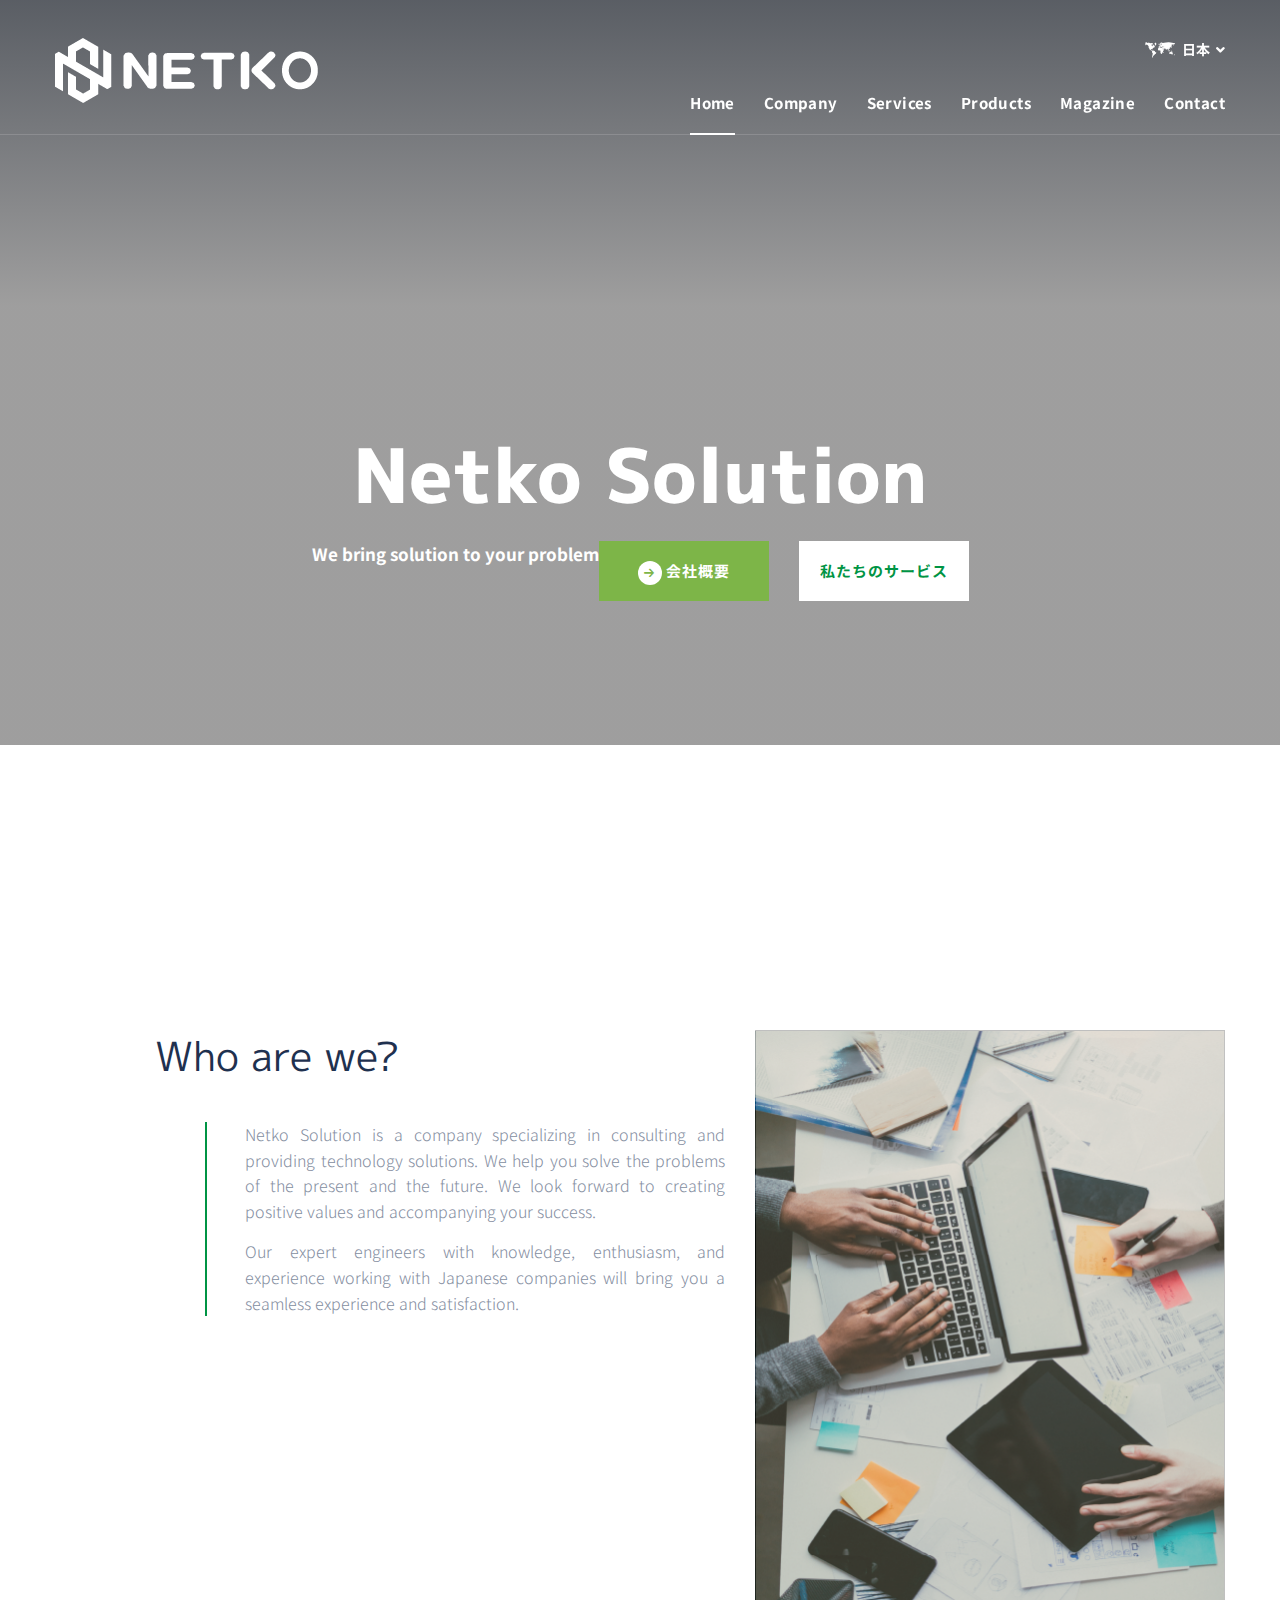
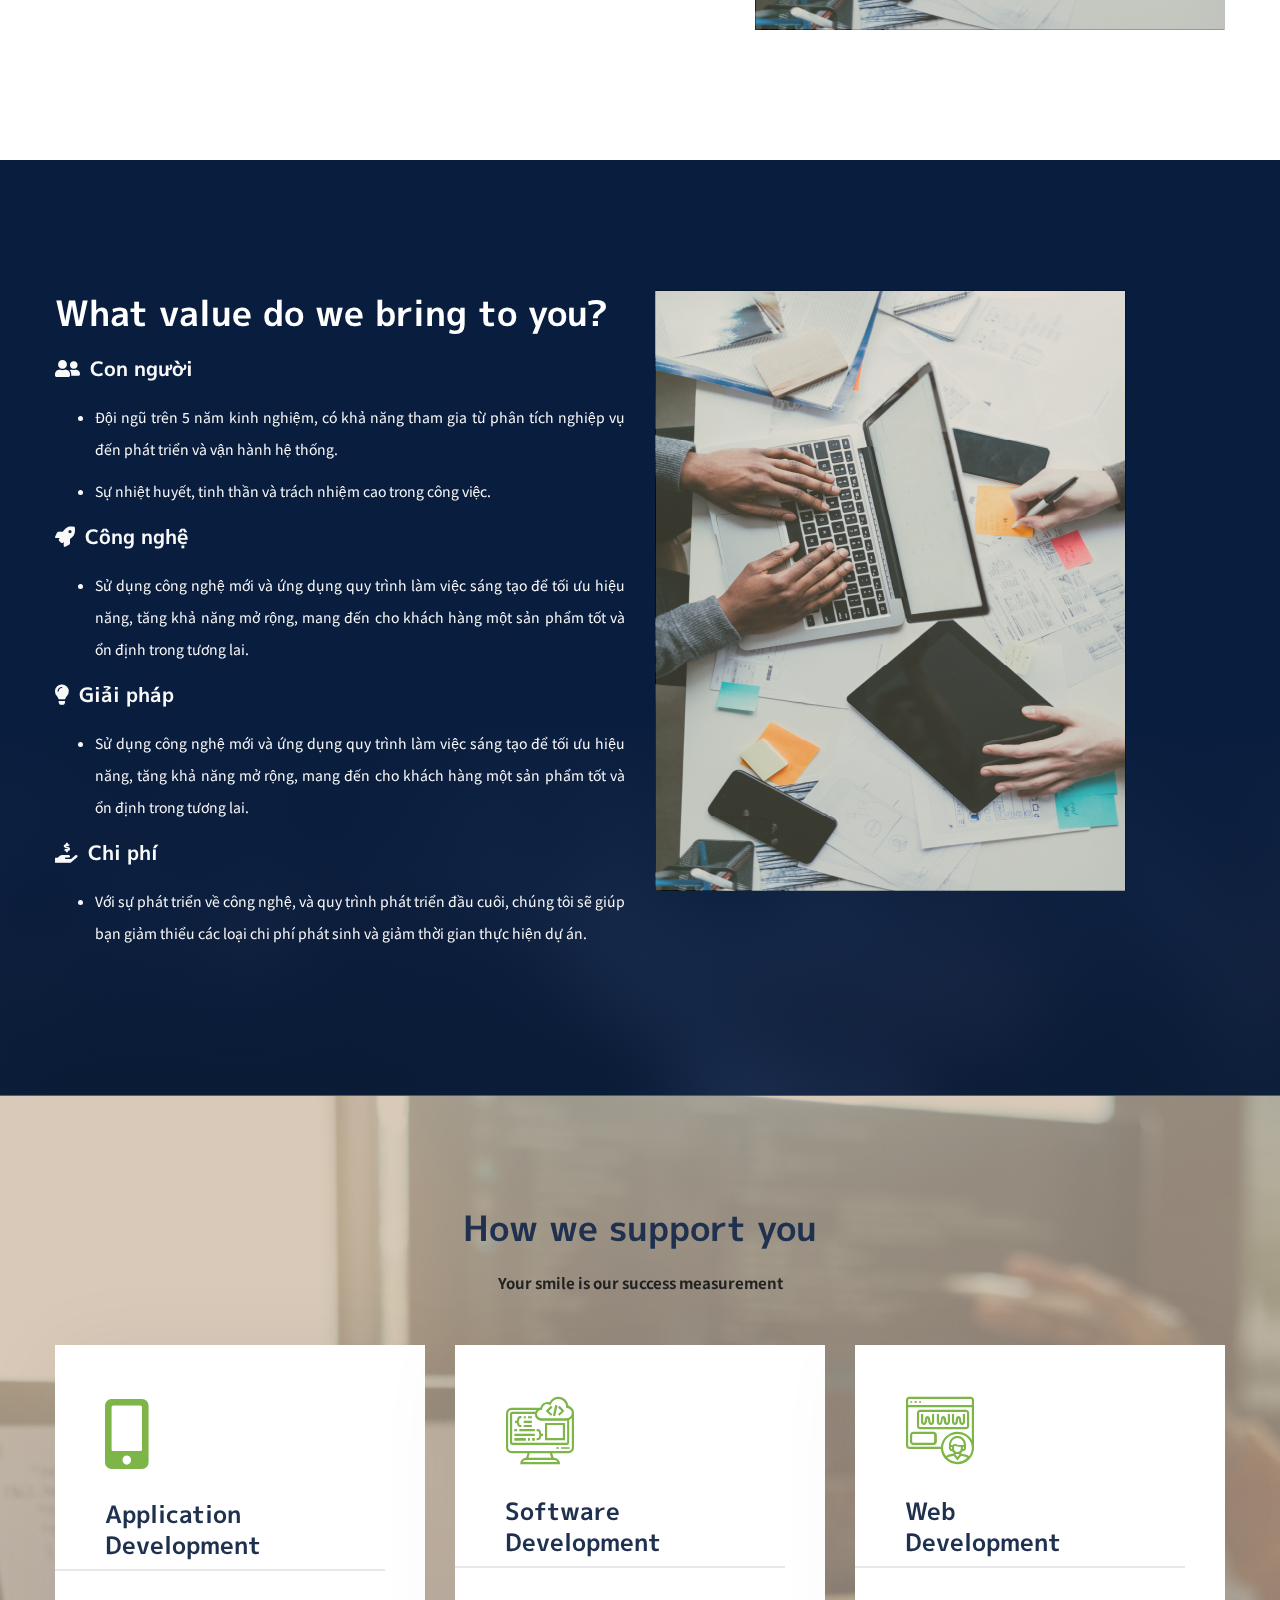
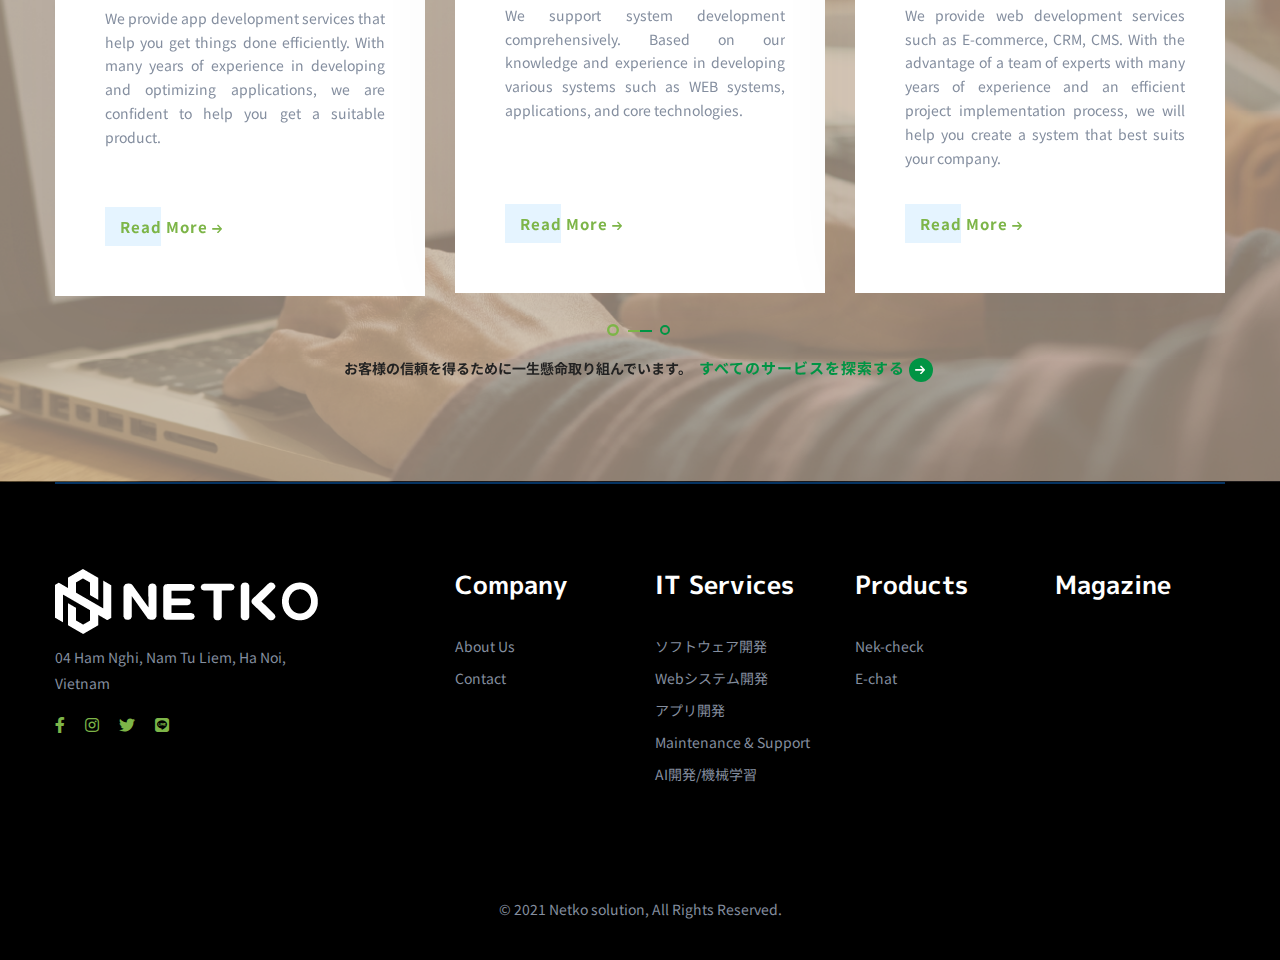
==== commit d984259f: "fix service layout 1" ====
--- a/index.html
+++ b/index.html
@@ -152,7 +152,7 @@
     =========================== -->
     <section class="about-layout2 pt-130 pb-90">
       <div class="container">
-        <div class="row benefit__content">
+        <div class="row">
           <div class="col-sm-12 col-md-12 col-lg-12 col-xl-6 offset-xl-1">
             <div class="heading-layout2 mb-40">
               <h3 class="heading__title font-weight-normal">Who are we?</h3>
@@ -181,12 +181,7 @@
     <section class="features-layout1 bg-overlay bg-overlay-secondary-gradient pt-130 pb-130">
       <div class="bg-img"><img src="assets/images/banners/4.jpg" alt="background"></div>
       <div class="container">
-        <div class="row benefit__content">
-          <div class="col-sm-12 col-md-12 col-lg-5">
-            <div class="about__img">
-              <img src="assets/images/netko-img/home-2.png" alt="about">
-            </div><!-- /.about-img -->
-          </div>
+        <div class="row">
           <div class="col-sm-12 col-md-12 col-lg-6">
             <div class="sticky-top">
               <h3 class="heading__title color-white">What value do we bring to you?
@@ -222,6 +217,11 @@
               </ul>
             </div>
           </div><!-- /col-lg-5 -->
+          <div class="col-sm-12 col-md-12 col-lg-6">
+            <div class="about__img">
+              <img src="assets/images/netko-img/home-2.png" alt="about">
+            </div><!-- /.about-img -->
+          </div>
       </div><!-- /.container -->
     </section><!-- /.Features Layout 1 -->
 
@@ -249,12 +249,16 @@
                 <div class="service__icon">
                   <i class="fa fa-mobile-alt"></i>
                 </div><!-- /.service__icon -->
-                <h4 class="service__title">Application Development</h4>
-                <div class="service__content">
-                  <p class="service__desc text-justify">We provide app development services that help you get things done efficiently. 
-                    With many years of experience in developing and optimizing applications, 
-                    we are confident to help you get a suitable product.
-                  </p>
+                <div class="service__tile-area">
+                  <h4 class="service__title">Application Development</h4>
+                </div>
+                <div class="service__content">
+                  <div class="service__desc-area">
+                    <p class="service__desc text-justify">We provide app development services that help you get things done efficiently. 
+                      With many years of experience in developing and optimizing applications, 
+                      we are confident to help you get a suitable product.
+                    </p>
+                  </div>
                   <a href="it-solutions-single.html" class="btn btn__primary">
                     <span>Read More</span>
                     <i class="icon-arrow-right"></i>
@@ -266,12 +270,16 @@
                 <div class="service__icon">
                   <i class="icon-programming"></i>
                 </div><!-- /.service__icon -->
-                <h4 class="service__title">Software<br> Development</h4>
-                <div class="service__content">
+                <div class="service__tile-area">
+                  <h4 class="service__title">Software<br> Development</h4>
+                </div>
+                <div class="service__content">
+                  <div class="service__desc-area">
                     <p class="service__desc text-justify">We support
                       system development comprehensively. 
                       Based on our knowledge and experience in developing various systems such as WEB systems, applications, and core technologies.
-                  </p>
+                    </p>
+                  </div>
                   <a href="it-solutions-single.html" class="btn btn__primary">
                     <span>Read More</span>
                     <i class="icon-arrow-right"></i>
@@ -283,11 +291,15 @@
                 <div class="service__icon">
                   <i class="icon-website"></i>
                 </div><!-- /.service__icon -->
-                <h4 class="service__title">Web </br> Development</h4>
-                <div class="service__content">
+                <div class="service__tile-area">
+                  <h4 class="service__title">Web </br> Development</h4>
+                </div>
+                <div class="service__content">
+                  <div class="service__desc-area">
                   <p class="service__desc text-justify">We provide web development services such as E-commerce, CRM, CMS. 
                     With the advantage of a team of experts with many years of experience and an efficient project implementation process, 
                     we will help you create a system that best suits your company.</p>
+                  </div>
                   <a href="it-solutions-single.html" class="btn btn__primary">
                     <span>Read More</span>
                     <i class="icon-arrow-right"></i>
@@ -299,12 +311,16 @@
                 <div class="service__icon">
                   <i class="fas fa-users"></i>
                 </div><!-- /.service__icon -->
-                <h4 class="service__title">Talent Team</h4>
-                <div class="service__content">
+                <div class="service__tile-area">
+                 <h4 class="service__title">Talent Team</h4>
+                </div>
+                <div class="service__content">
+                  <div class="service__desc-area">
                   <p class="service__desc text-justify">Not only provide and support you in terms of solutions, 
                     but we also provide personnel for your project. 
                     Utilizing a pool of highly qualified and enthusiastic engineers, Netko will provide you with outstanding people.</p>
-                  <a href="it-solutions-single.html" class="btn btn__primary">
+                  </div>
+                    <a href="it-solutions-single.html" class="btn btn__primary">
                     <span>Read More</span>
                     <i class="icon-arrow-right"></i>
                   </a>
@@ -315,11 +331,15 @@
                 <div class="service__icon">
                   <i class="icon-network-2"></i>
                 </div><!-- /.service__icon -->
-                <h4 class="service__title">AI開発/機械学習</h4>
-                <div class="service__content">
+                <div class="service__tile-area">
+                  <h4 class="service__title">AI開発/機械学習</h4>
+                </div>
+                <div class="service__content">
+                  <div class="service__desc-area">
                   <p class="service__desc text-justify">ソフトウェア開発は、アプリケーション、フレームワーク、
                     またはその他のソフトウェアコンポーネントの作成と保守に関連する、構想、指定、設計、
                     プログラミング、文書化、テスト、およびバグ修正のプロセスです。</p>
+                  </div>
                   <a href="it-solutions-single.html" class="btn btn__primary">
                     <span>Read More</span>
                     <i class="icon-arrow-right"></i>
@@ -331,11 +351,15 @@
                 <div class="service__icon">
                   <i class="icon-programming"></i>
                 </div><!-- /.service__icon -->
-                <h4 class="service__title">E-Commerce (ECサイト)</h4>
-                <div class="service__content">
+                <div class="service__tile-area">
+                   <h4 class="service__title">E-Commerce (ECサイト)</h4>
+                </div>
+                <div class="service__content">
+                  <div class="service__desc-area">
                   <p class="service__desc text-justify">ソフトウェア開発は、アプリケーション、フレームワーク、
                     またはその他のソフトウェアコンポーネントの作成と保守に関連する、構想、指定、設計、
                     プログラミング、文書化、テスト、およびバグ修正のプロセスです。</p>
+                  </div>
                   <a href="it-solutions-single.html" class="btn btn__primary">
                     <span>Read More</span>
                     <i class="icon-arrow-right"></i>
--- a/assets/css/style.css
+++ b/assets/css/style.css
@@ -6917,8 +6917,6 @@
 }
 
 .about__img img {
-  width: 100%;
-  height: 100%;
   border-radius: 0px;
 }
 
@@ -7243,6 +7241,9 @@
   -webkit-transition: all 0.3s linear;
   transition: all 0.3s linear;
 }
+.service__tile-area{
+  height: 70px;
+}
 
 .service-item .service__desc {
   font-size: 14px;
@@ -7250,6 +7251,12 @@
   margin-bottom: 32px;
   -webkit-transition: all 0.3s linear;
   transition: all 0.3s linear;
+}
+
+.service__desc-area{
+  height: 200px;
+  overflow: hidden;
+  text-overflow: ellipsis;
 }
 
 .service-item .service__content {
@@ -7945,10 +7952,6 @@
   background-color: white;
   width: 100%;
 }
-.benefit__content{
-  display: flex;
-  justify-content: space-between;
-}
 
 
 
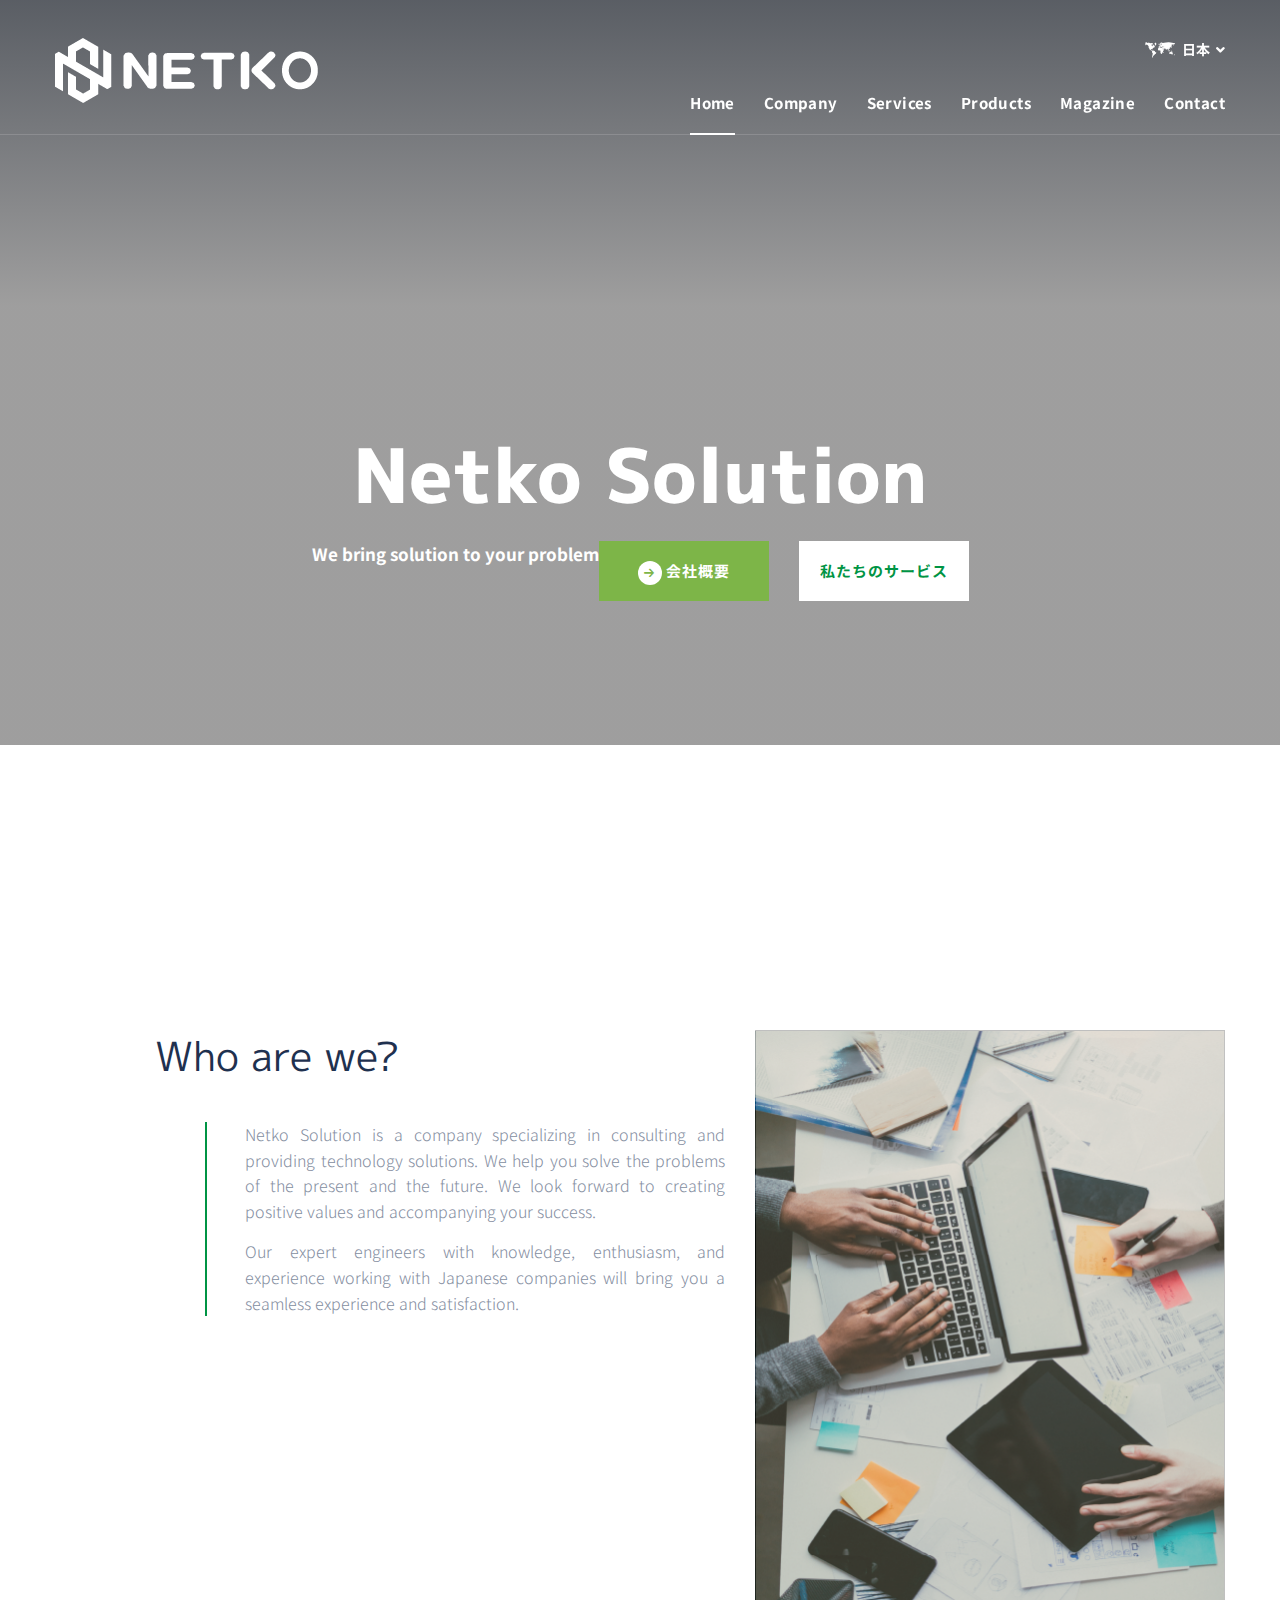
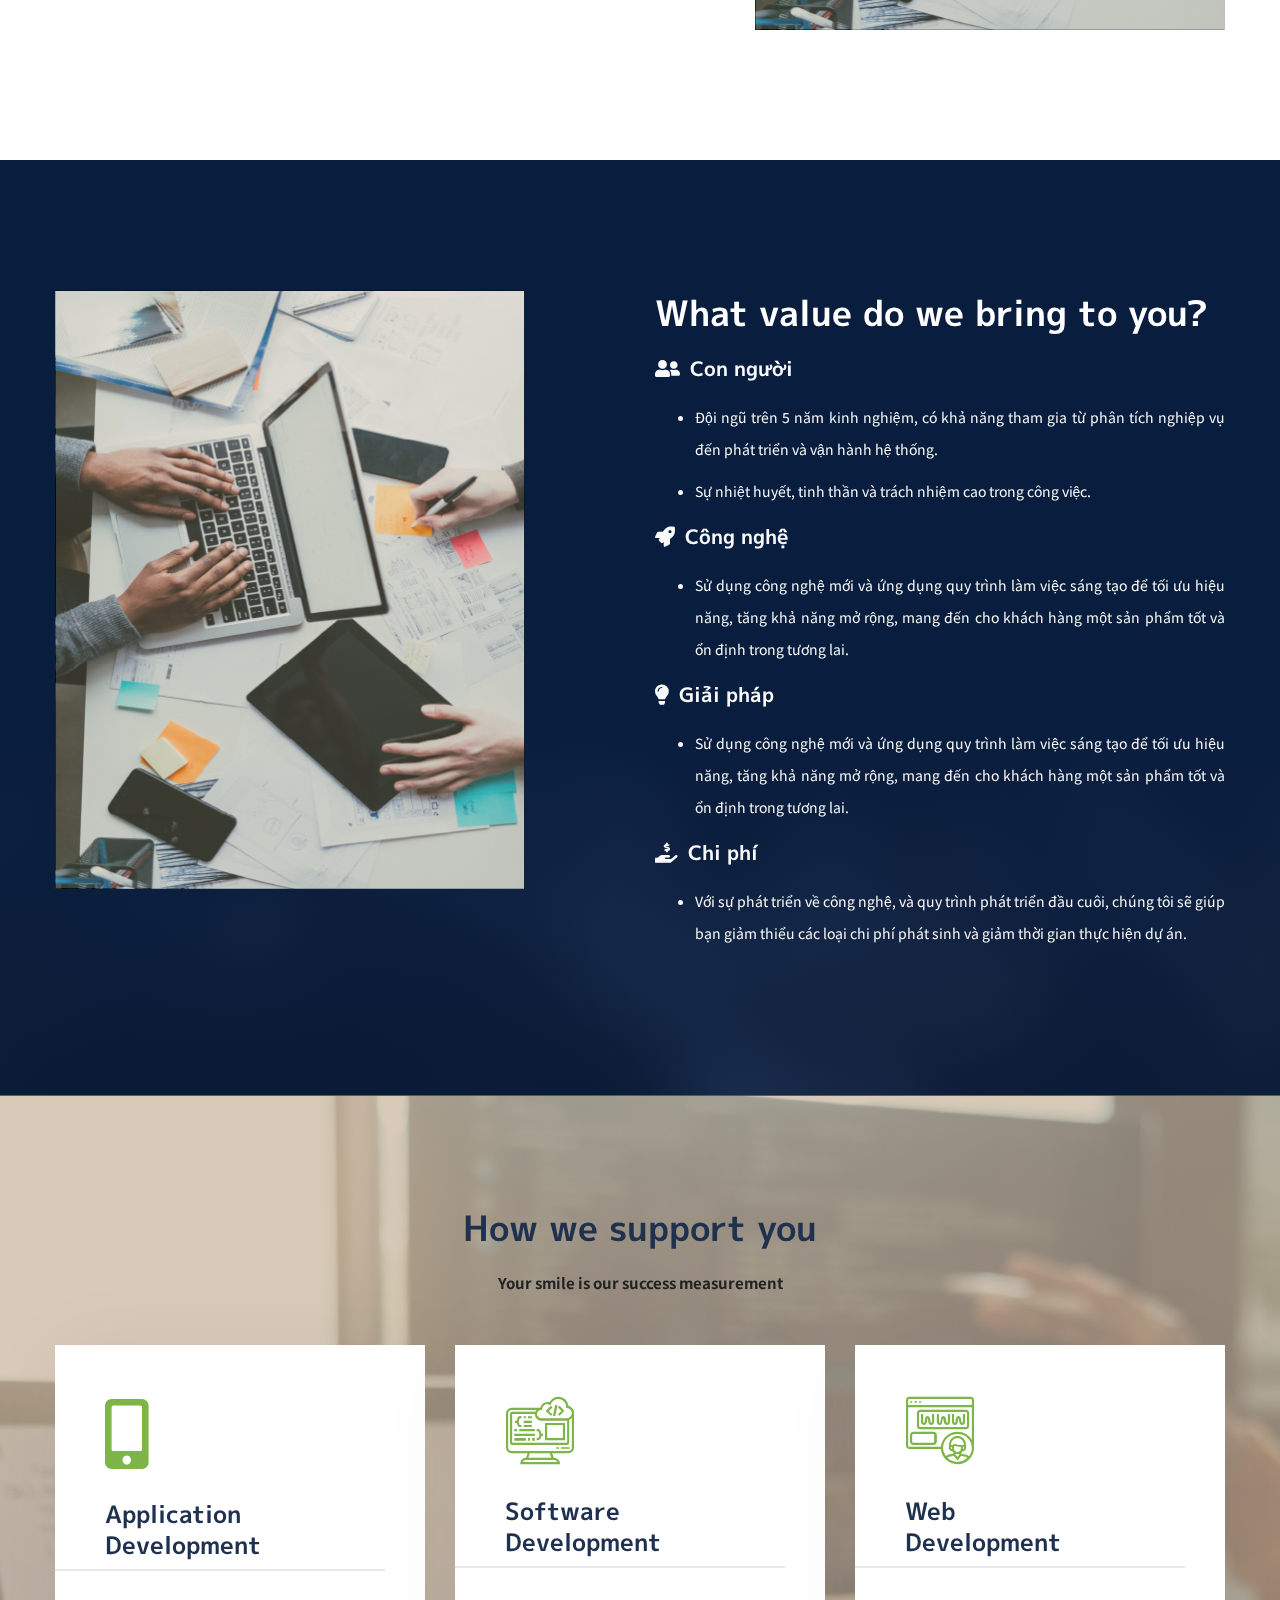
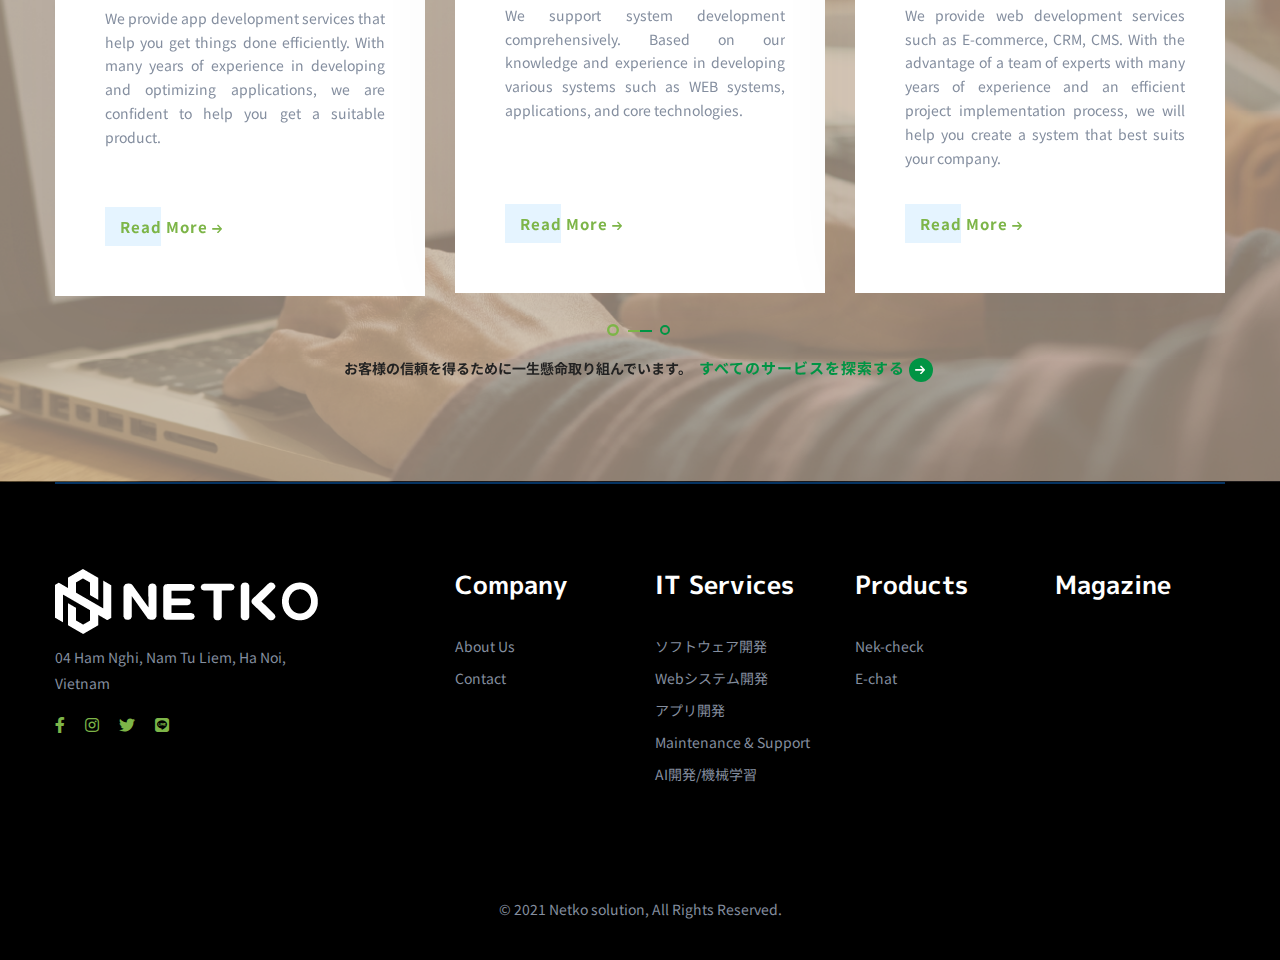
==== commit 40207b27: "Merge branch 'bug_02_fix_feature_layout_1' into 'develop'" ====
--- a/index.html
+++ b/index.html
@@ -152,7 +152,7 @@
     =========================== -->
     <section class="about-layout2 pt-130 pb-90">
       <div class="container">
-        <div class="row">
+        <div class="row benefit__content">
           <div class="col-sm-12 col-md-12 col-lg-12 col-xl-6 offset-xl-1">
             <div class="heading-layout2 mb-40">
               <h3 class="heading__title font-weight-normal">Who are we?</h3>
@@ -181,7 +181,12 @@
     <section class="features-layout1 bg-overlay bg-overlay-secondary-gradient pt-130 pb-130">
       <div class="bg-img"><img src="assets/images/banners/4.jpg" alt="background"></div>
       <div class="container">
-        <div class="row">
+        <div class="row benefit__content">
+          <div class="col-sm-12 col-md-12 col-lg-5">
+            <div class="about__img">
+              <img src="assets/images/netko-img/home-2.png" alt="about">
+            </div><!-- /.about-img -->
+          </div>
           <div class="col-sm-12 col-md-12 col-lg-6">
             <div class="sticky-top">
               <h3 class="heading__title color-white">What value do we bring to you?
@@ -217,11 +222,6 @@
               </ul>
             </div>
           </div><!-- /col-lg-5 -->
-          <div class="col-sm-12 col-md-12 col-lg-6">
-            <div class="about__img">
-              <img src="assets/images/netko-img/home-2.png" alt="about">
-            </div><!-- /.about-img -->
-          </div>
       </div><!-- /.container -->
     </section><!-- /.Features Layout 1 -->
 
--- a/assets/css/style.css
+++ b/assets/css/style.css
@@ -6917,6 +6917,8 @@
 }
 
 .about__img img {
+  width: 100%;
+  height: 100%;
   border-radius: 0px;
 }
 
@@ -7952,6 +7954,10 @@
   background-color: white;
   width: 100%;
 }
+.benefit__content{
+  display: flex;
+  justify-content: space-between;
+}
 
 
 
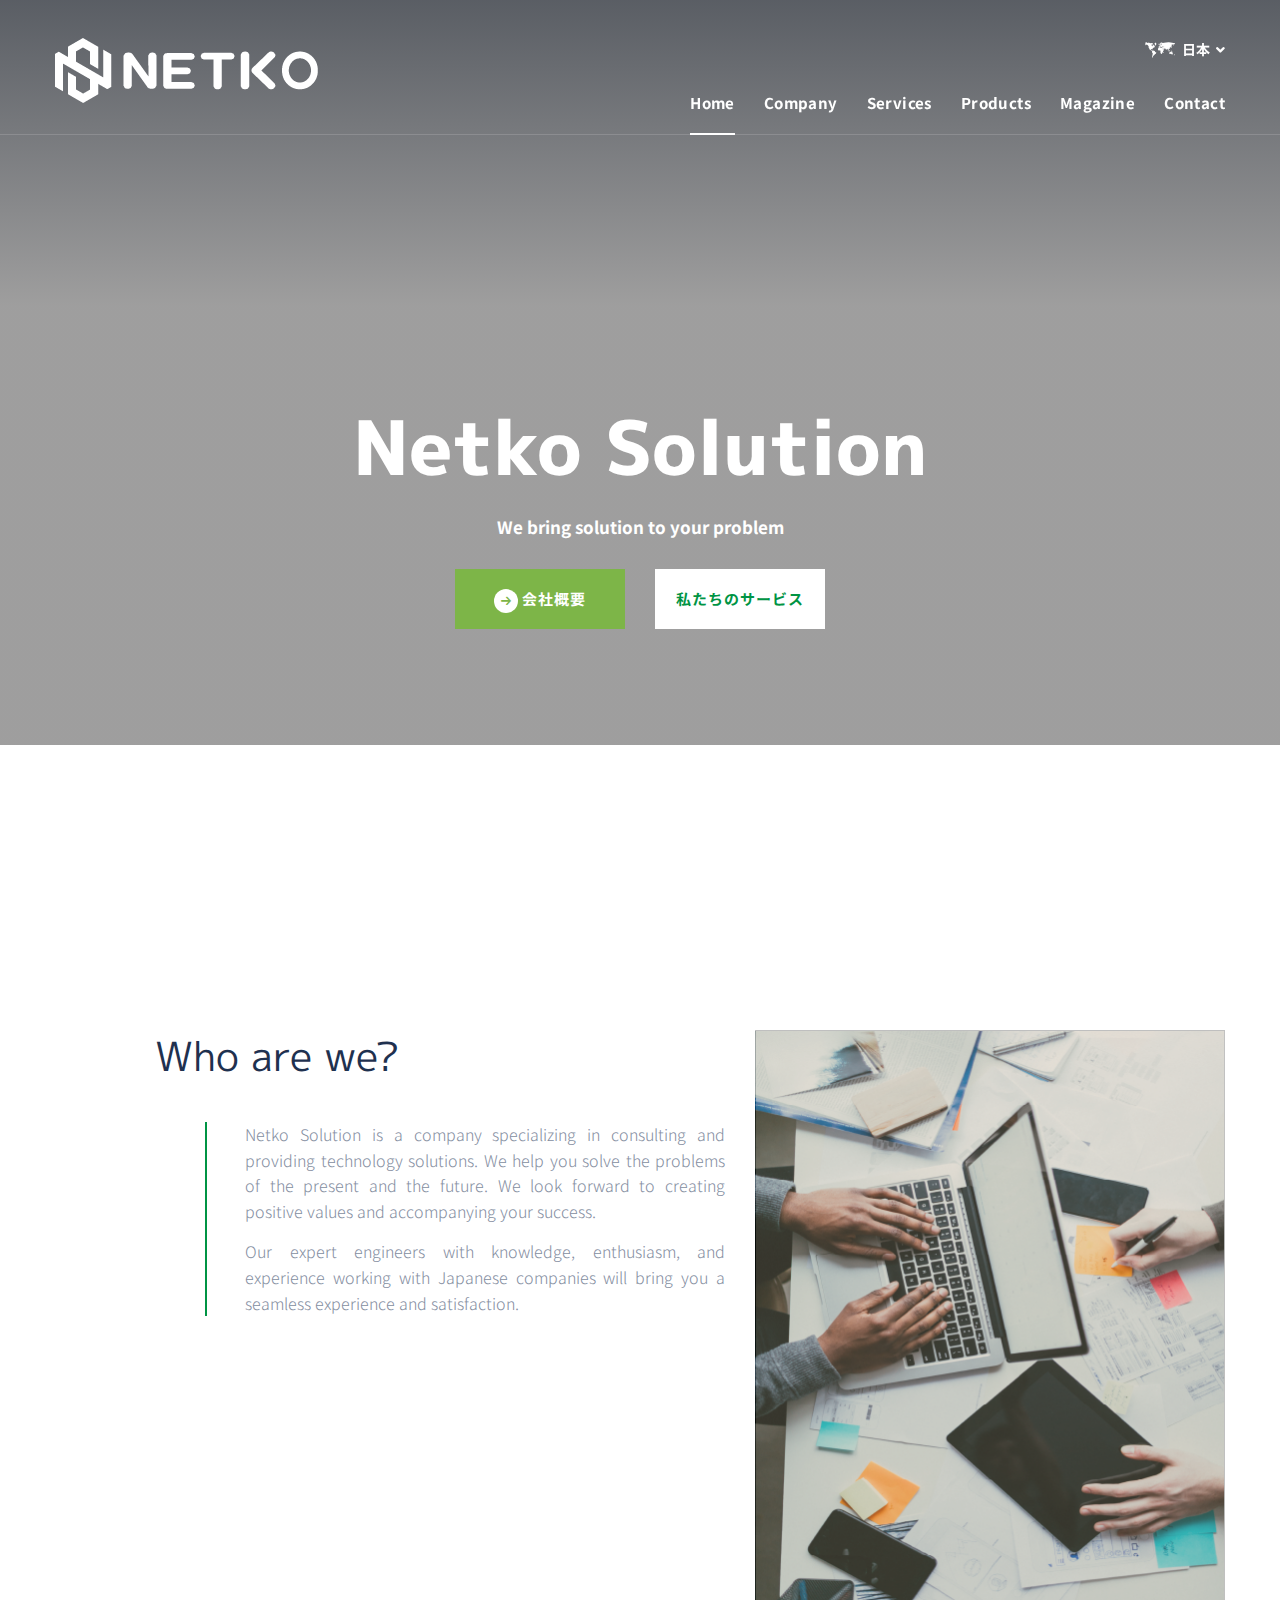
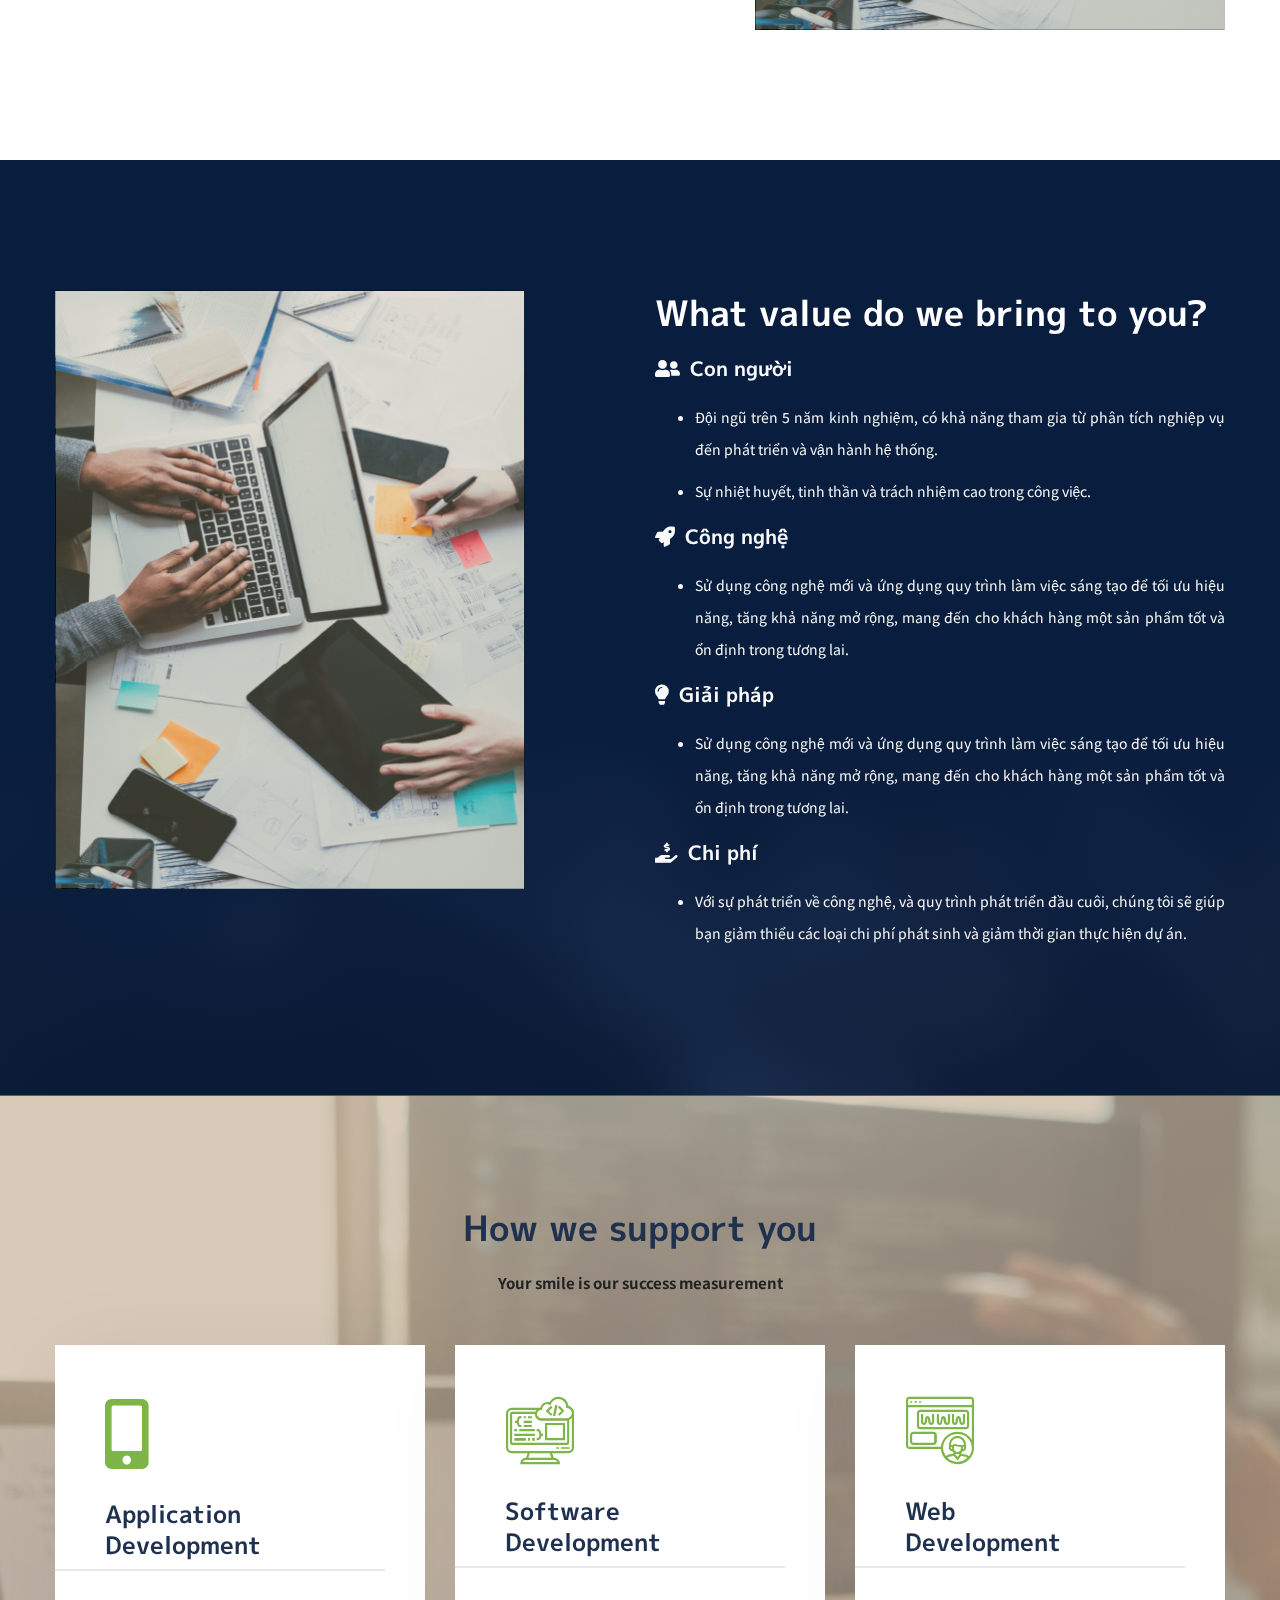
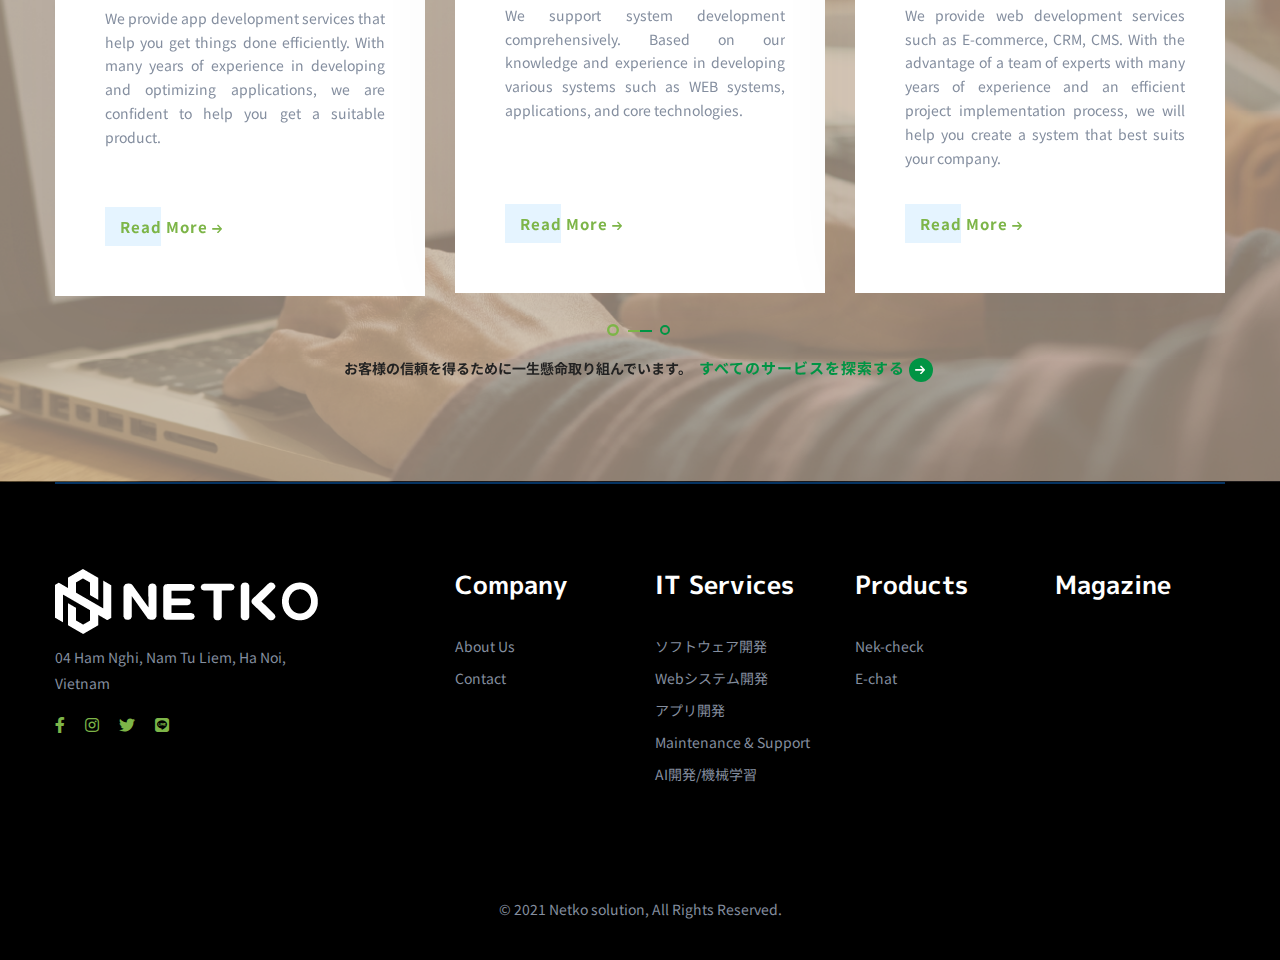
==== commit d6c89e70: "fix banner content" ====
--- a/index.html
+++ b/index.html
@@ -131,7 +131,7 @@
             <div class="col-sm-12 col-md-12 col-lg-12 col-xl-7">
               <div class="slide__content row d-flex justify-content-center">
                 <h2 class="slide__title">Netko Solution</h2> <!--Enthusiastic. effective -->
-                <div><p class="slide__desc">We bring solution to your problem</p></div>
+                <div class="slide_description--box"><p class="slide__desc">We bring solution to your problem</p></div>
                  <!--We bring solution to your problem-->
                 <div class="d-flex flex-wrap align-items-center justify-content-center">
                   <a href="about-us.html" class="btn btn__primary btn__prim ary-style2 mr-30">
@@ -242,8 +242,7 @@
         </div><!-- /.row -->
         <div class="row">
           <div class="col-12">
-            <div class="slick-carousel"
-              data-slick='{"slidesToShow": 3, "slidesToScroll": 3, "arrows": false, "dots": true, "responsive": [ {"breakpoint": 992, "settings": {"slidesToShow": 2}}, {"breakpoint": 767, "settings": {"slidesToShow": 2}}, {"breakpoint": 480, "settings": {"slidesToShow": 1}}]}'>
+            <div class="slick-carousel">
               <!-- service item #1 -->
               <div class="service-item">
                 <div class="service__icon">
--- a/assets/css/style.css
+++ b/assets/css/style.css
@@ -4355,6 +4355,12 @@
   justify-content: center;
 }
 
+.slider .slide_description--box{
+  display: flex;
+  justify-content: center;
+  align-items: center;
+}
+
 .slider .slick-dots {
   position: absolute;
   bottom: 30px;
@@ -7958,7 +7964,11 @@
   display: flex;
   justify-content: space-between;
 }
-
+.slide__content{
+  display: flex;
+  flex-direction: column;
+  text-align: center;
+}
 
 
 /*# sourceMappingURL=style.css.map */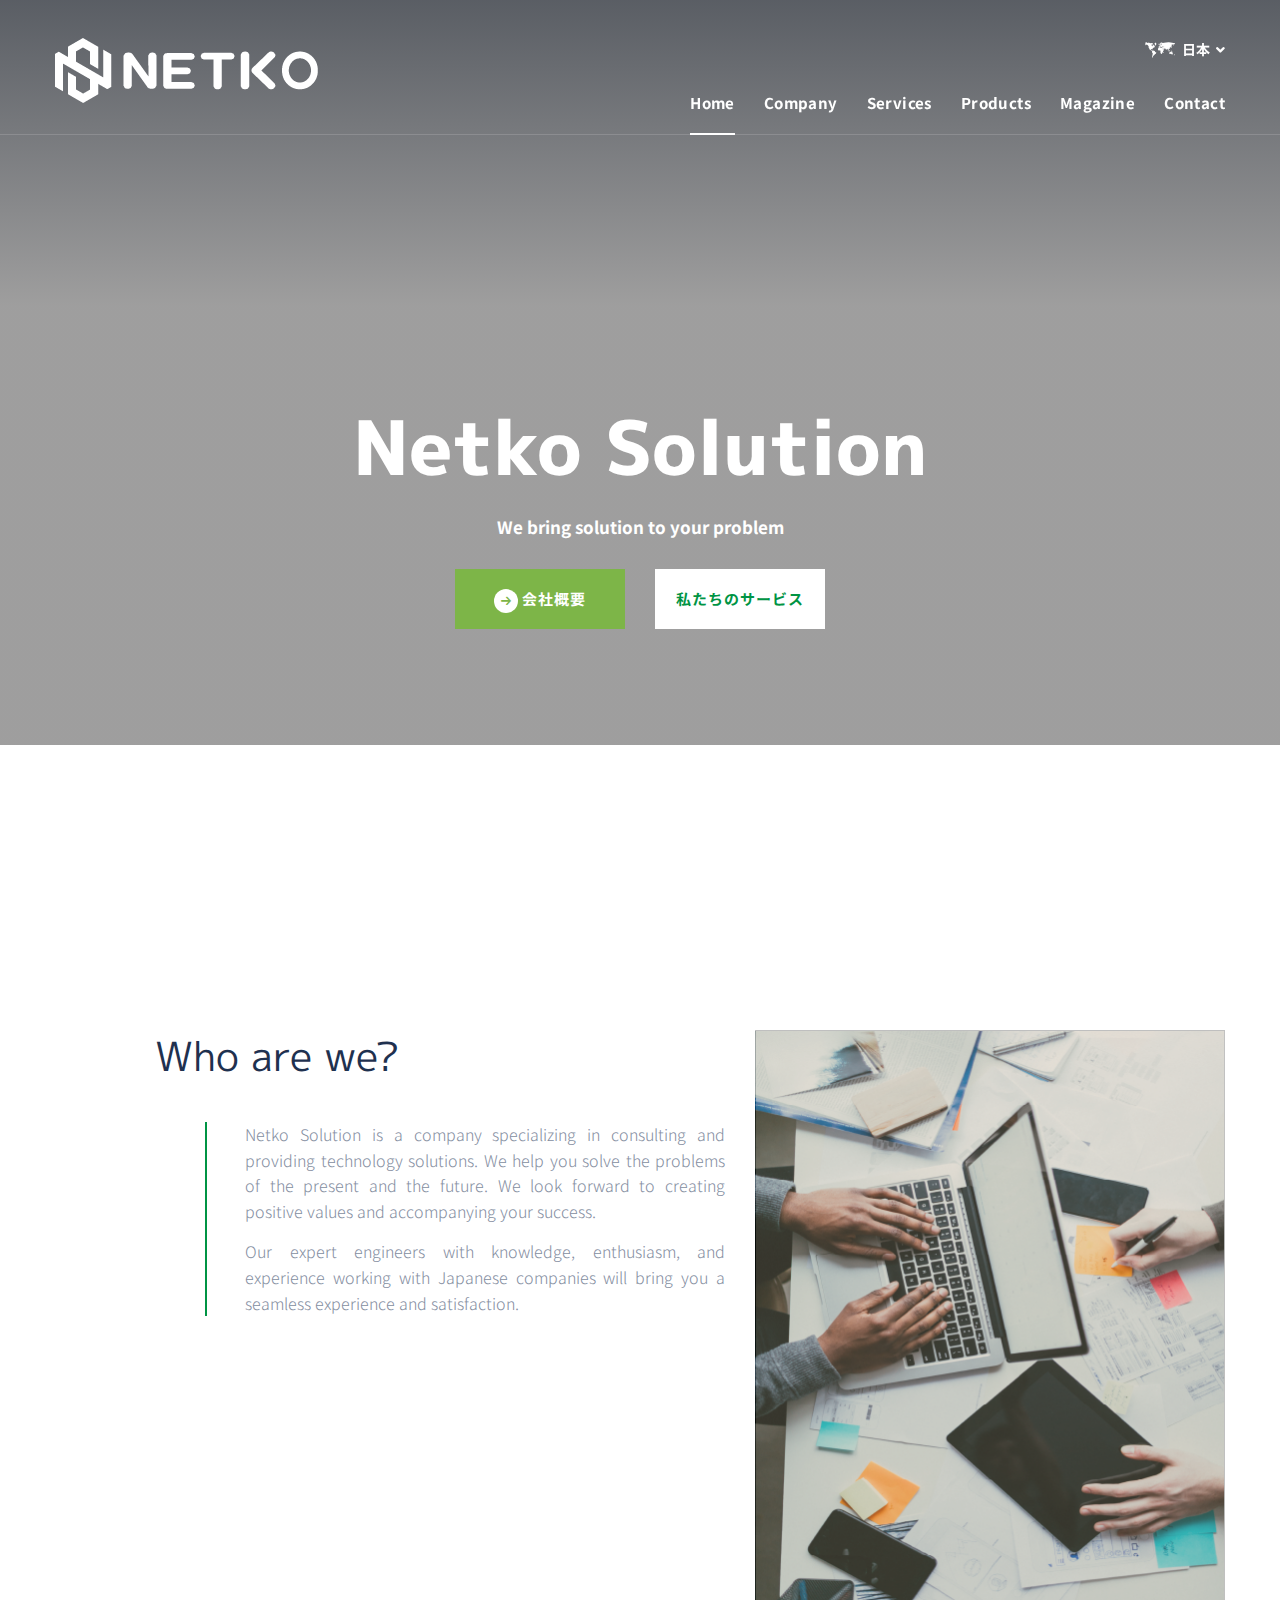
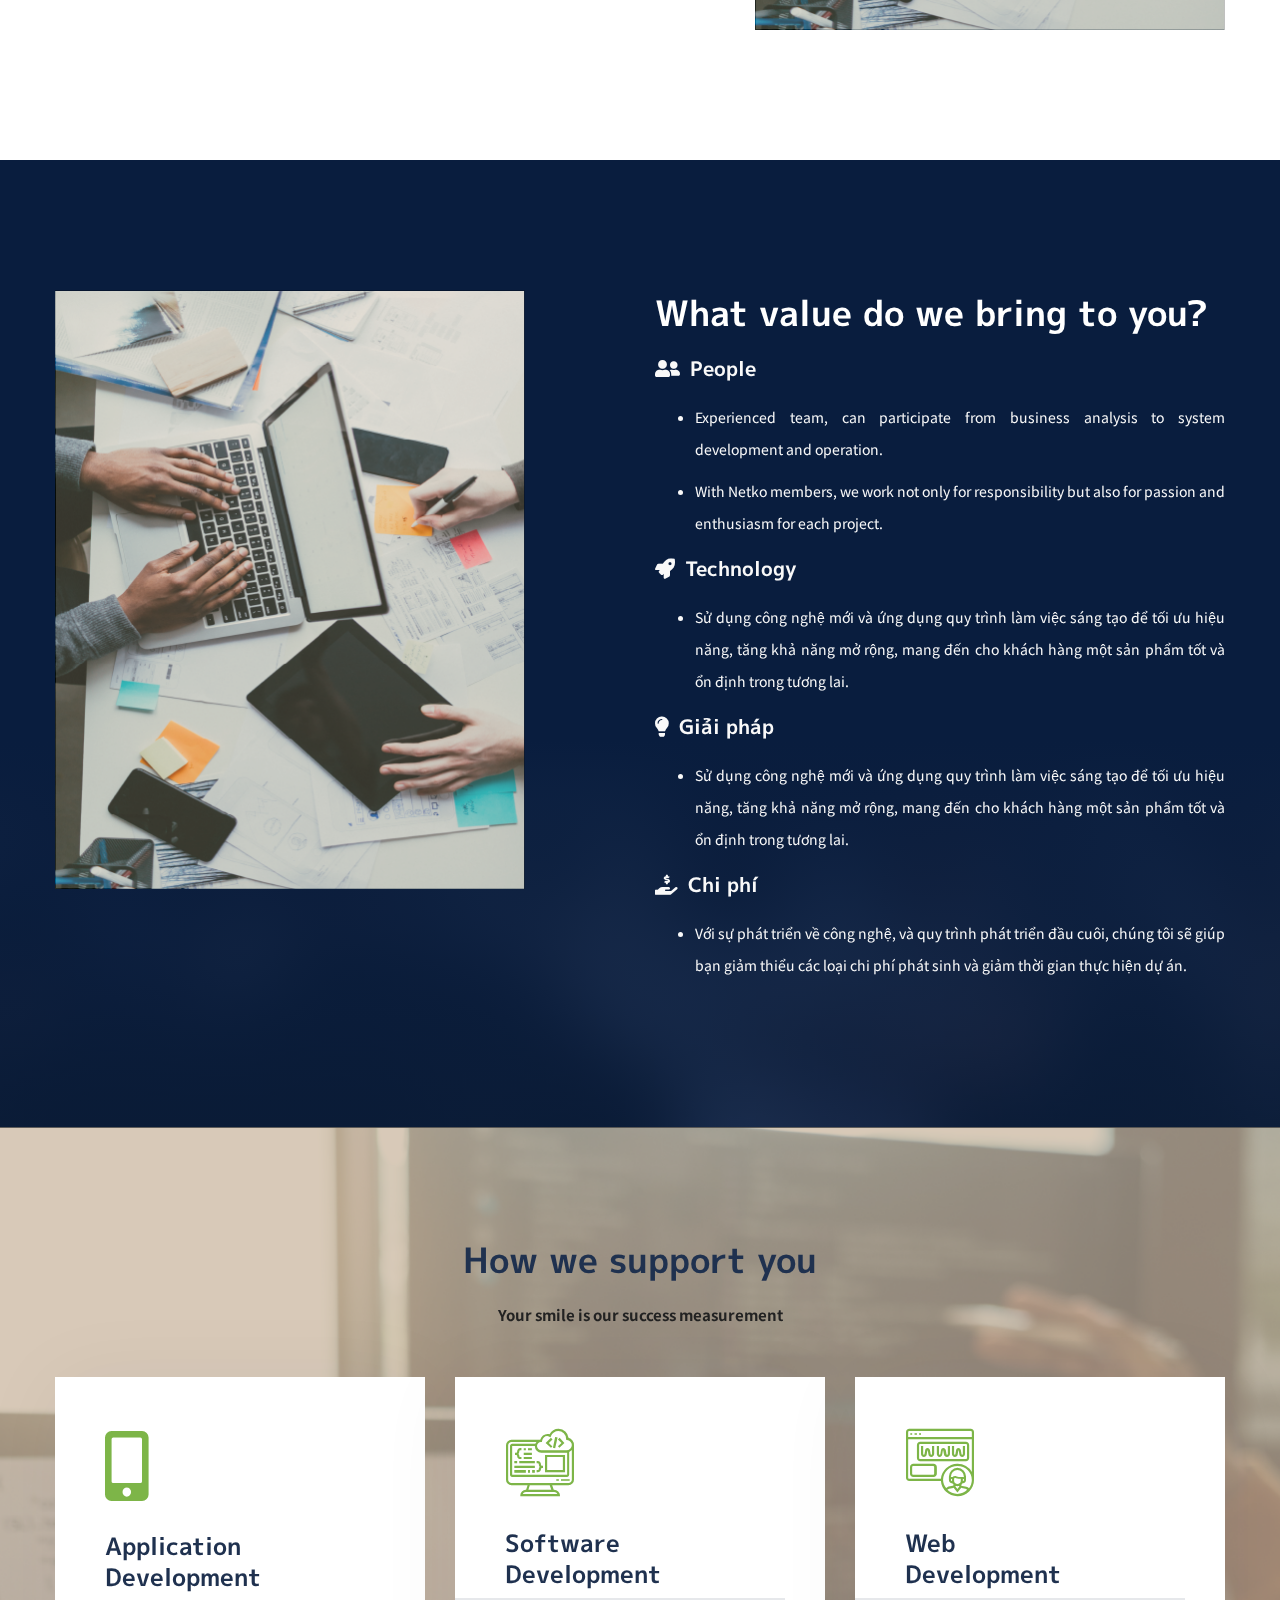
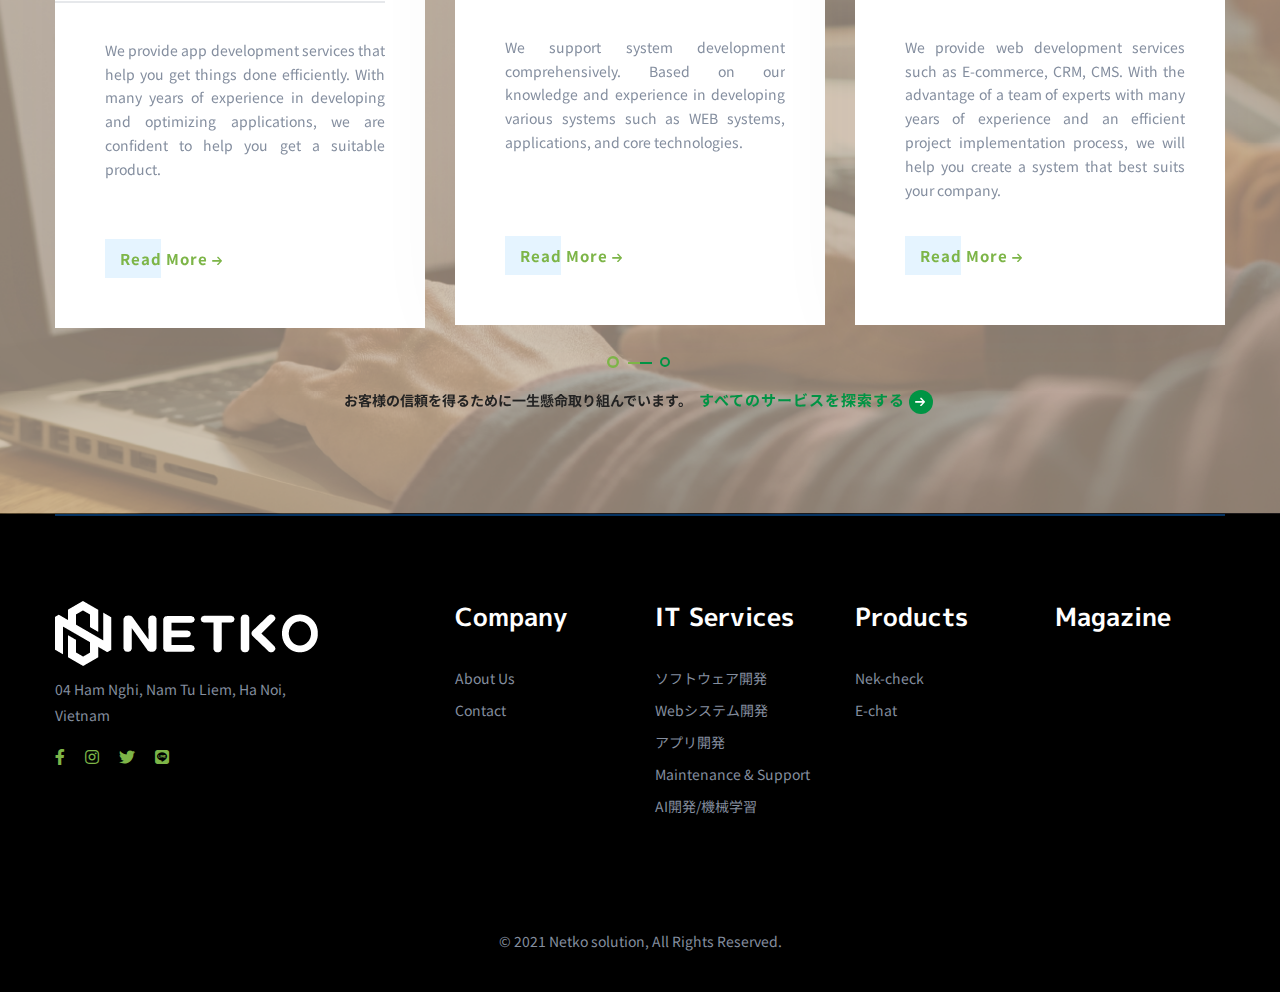
==== commit c3529ba7: "first commit" ====
--- a/index.html
+++ b/index.html
@@ -191,16 +191,16 @@
             <div class="sticky-top">
               <h3 class="heading__title color-white">What value do we bring to you?
               </h3>
-              <h5 class="heading__keyword color-gray mb-20"><i class="fas fa-user-friends mr-10"></i>Con người</h5>
+              <h5 class="heading__keyword color-gray mb-20"><i class="fas fa-user-friends mr-10"></i>People</h5>
               <ul ckass="mb-20">
                 <li class="heading__desc color-gray text-justify mb-10">
-                  Đội ngũ trên 5 năm kinh nghiệm, có khả năng tham gia từ phân tích nghiệp vụ đến phát triển và vận hành hệ thống.
+                  Experienced team, can participate from business analysis to system development and operation.
                 </li>
                 <li class="heading__desc color-gray text-justify">
-                  Sự nhiệt huyết, tinh thần và trách nhiệm cao trong công việc.
+                  With Netko members, we work not only for responsibility but also for passion and enthusiasm for each project.
                 </li>
               </ul>
-              <h5 class="heading__keyword color-gray mb-20"><i class="fas fa-rocket mr-10"></i>Công nghệ</h5>
+              <h5 class="heading__keyword color-gray mb-20"><i class="fas fa-rocket mr-10"></i>Technology</h5>
               <ul ckass="mb-20">
                 <li class="heading__desc color-gray text-justify">
                   Sử dụng công nghệ mới và ứng dụng quy trình làm việc sáng tạo để tối ưu hiệu năng, tăng khả năng mở rộng, 
